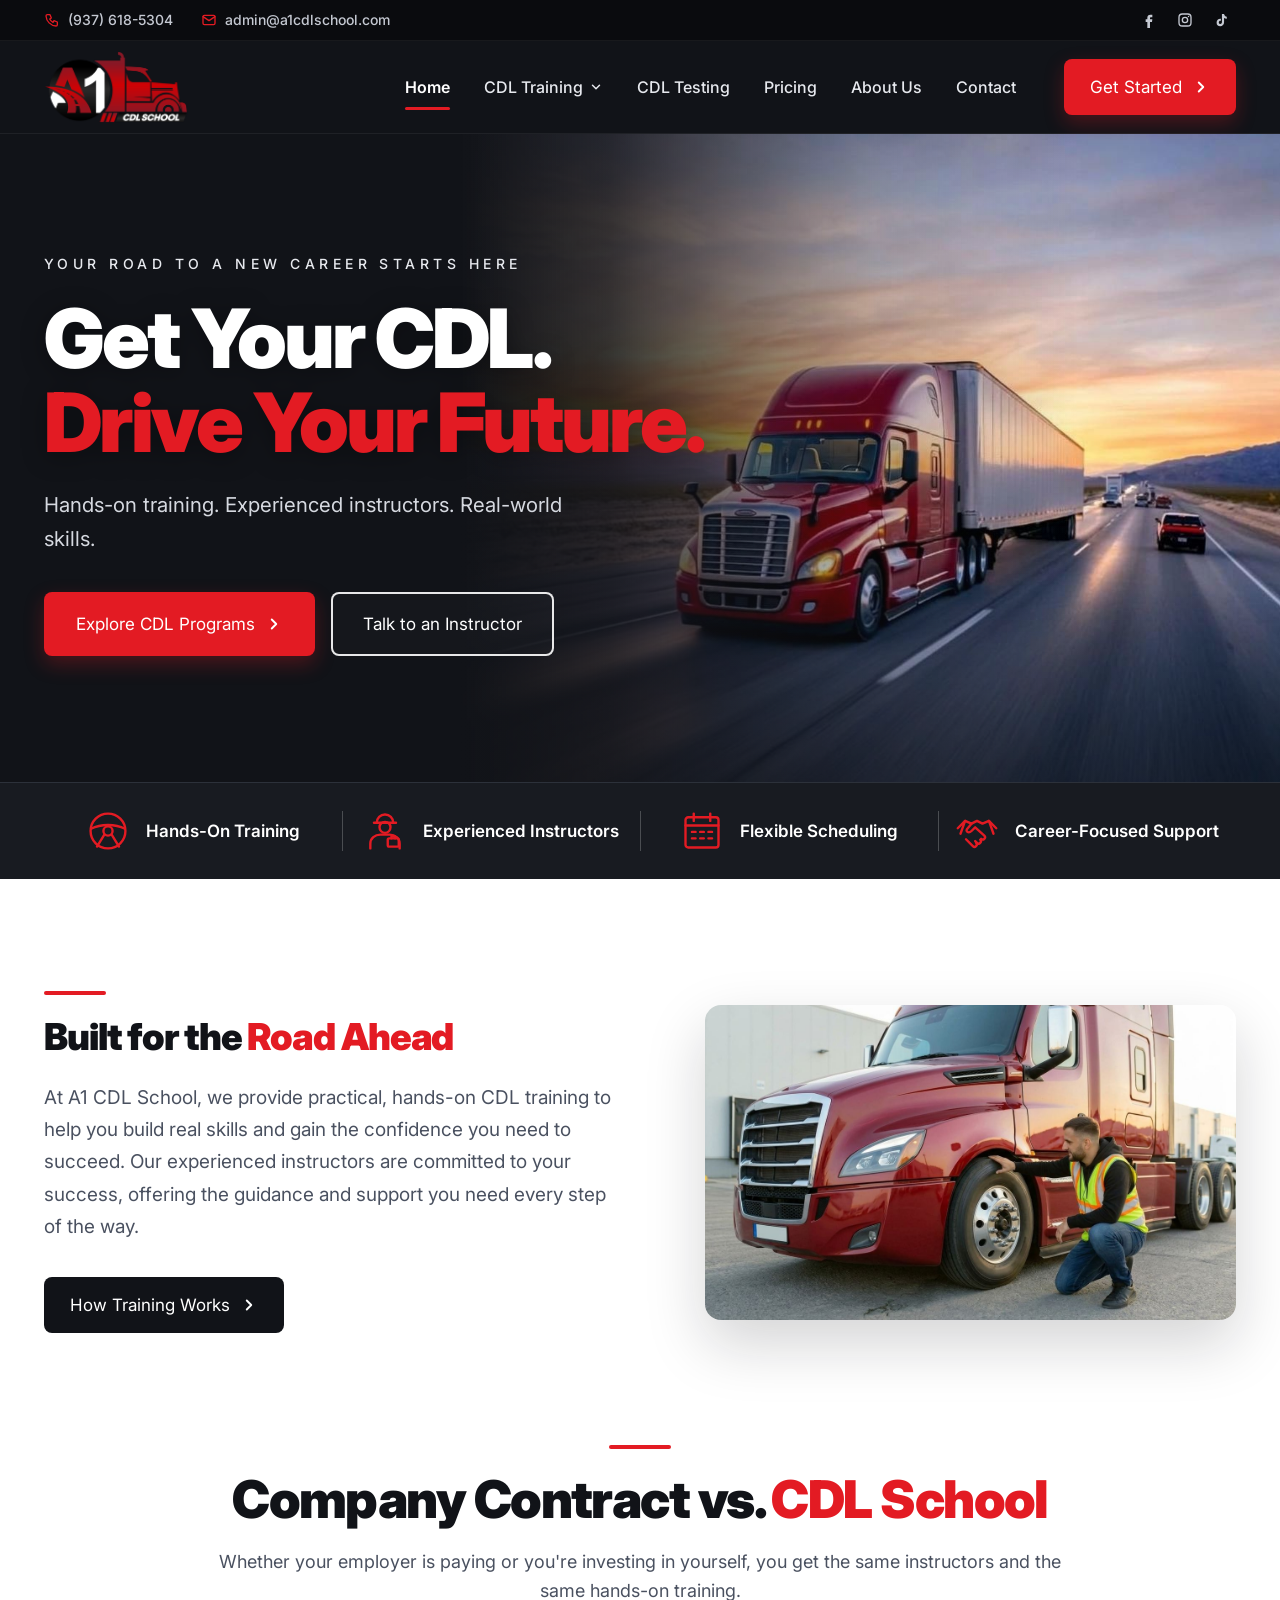
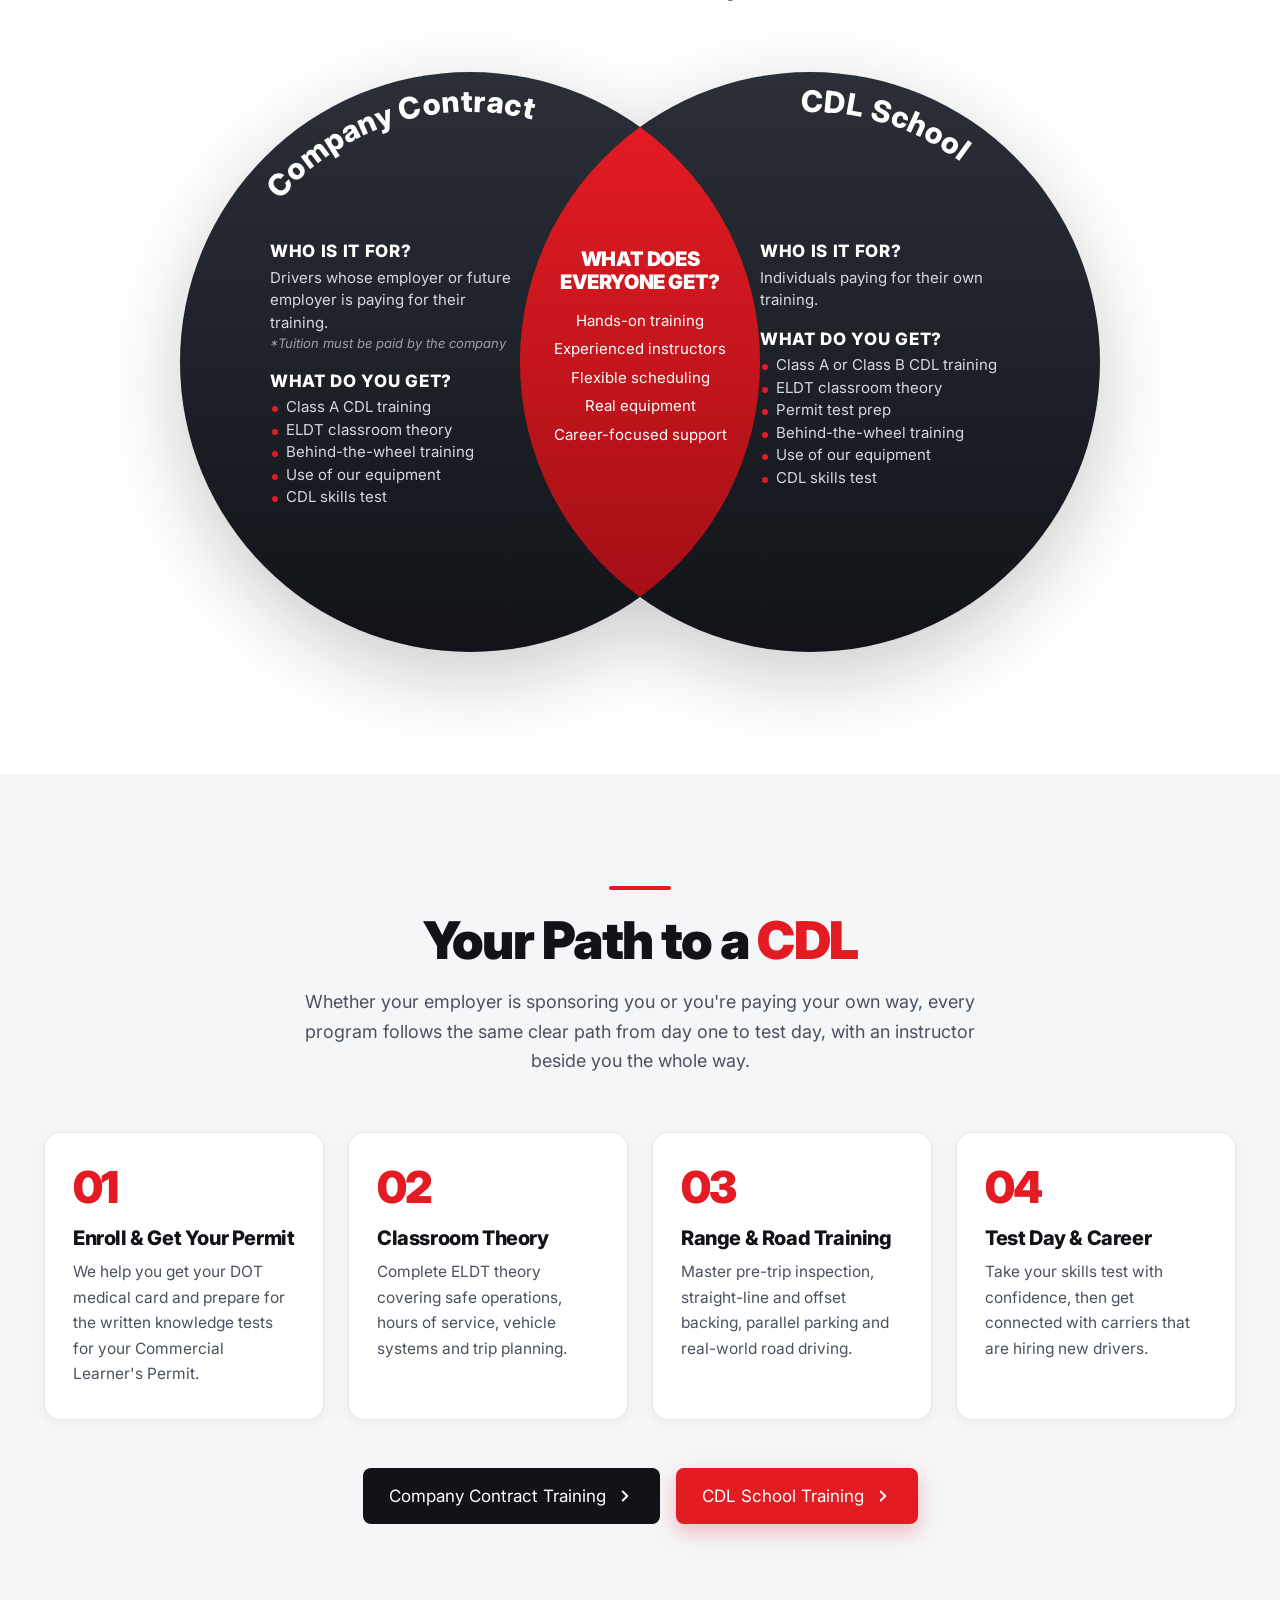
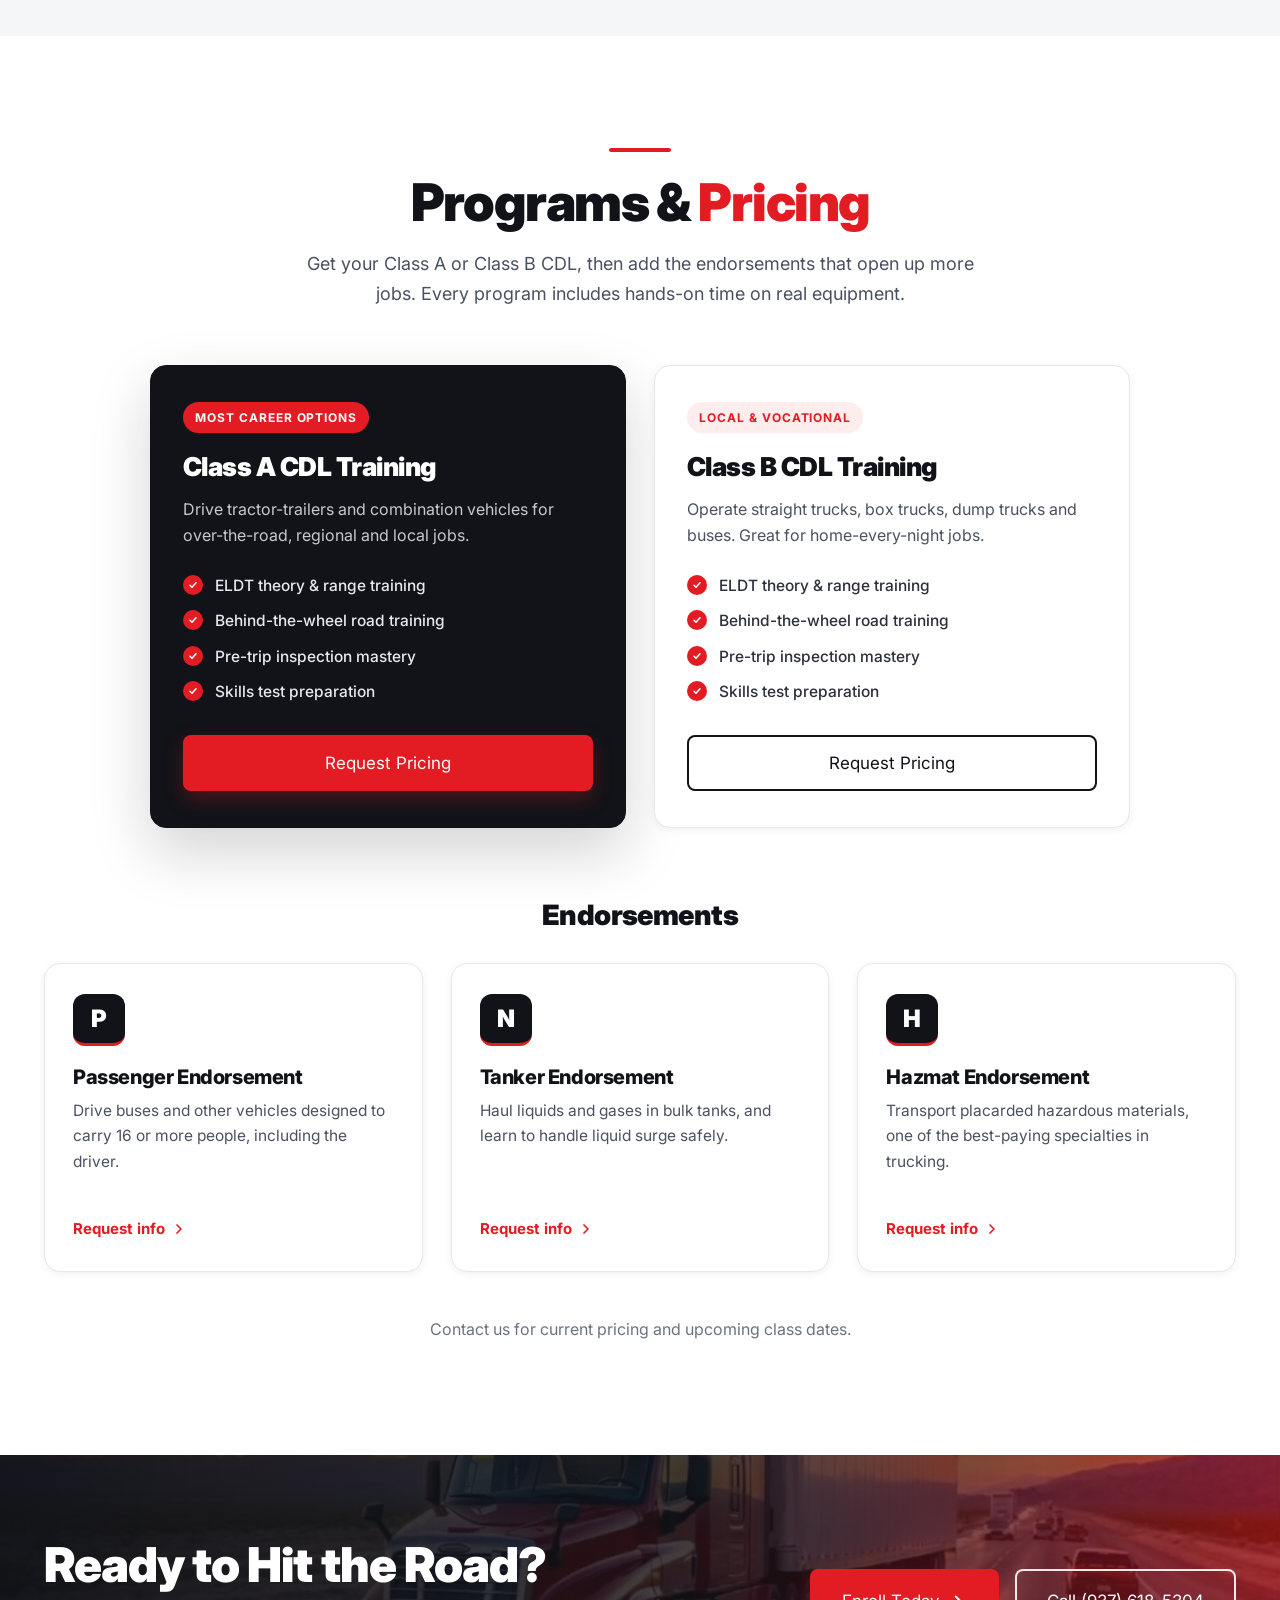
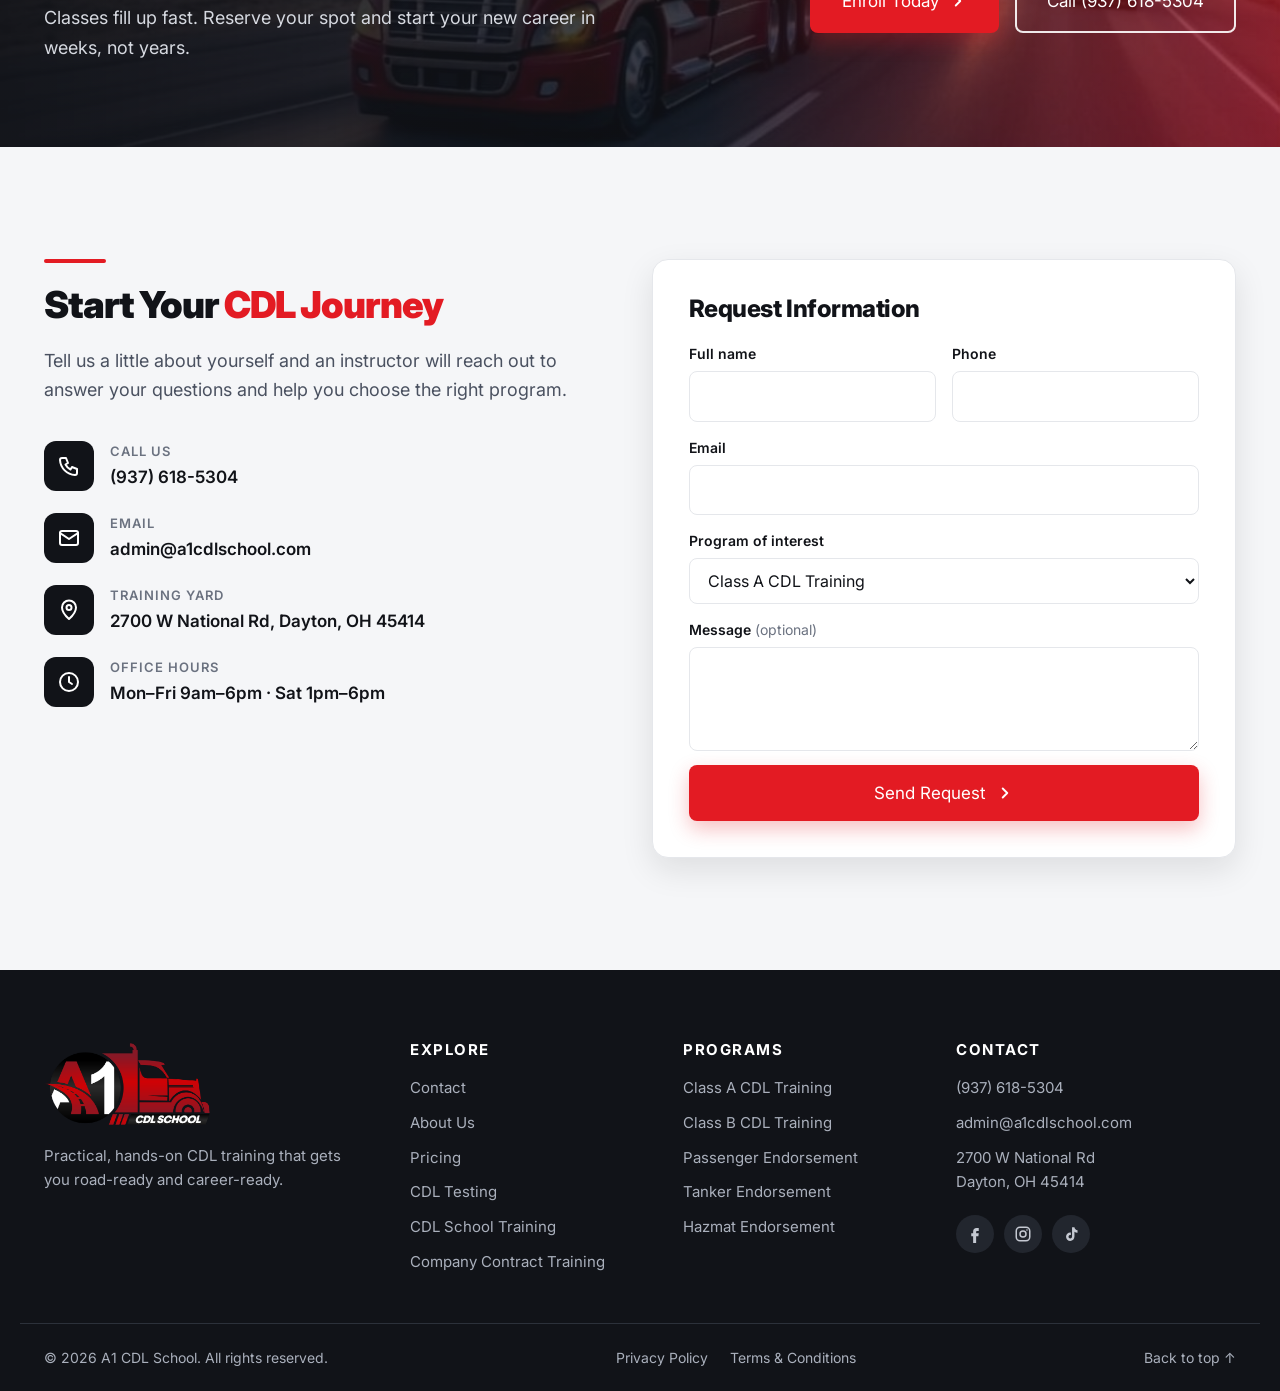
==== index.html @ e6fbc1ae "Add SEO basics and rename business to A1 CDL School Rename "A1 CDL Training" to "A1 CDL School" acro" ====
<!doctype html>
<html lang="en">

<head>
  <meta charset="utf-8" />
  <meta name="viewport" content="width=device-width, initial-scale=1" />
  <title>A1 CDL School | CDL Training in Dayton, Ohio</title>
  <meta name="description"
    content="Class A and Class B CDL training in Dayton, Ohio, with hands-on instruction, flexible scheduling and CDL testing. Students come from Cincinnati, Columbus, Toledo, Cleveland and across Ohio." />
  <meta name="theme-color" content="#111318" />
  <link rel="canonical" href="https://a1cdlschool.com/" />
  <meta property="og:type" content="website" />
  <meta property="og:site_name" content="A1 CDL School" />
  <meta property="og:locale" content="en_US" />
  <meta property="og:title" content="A1 CDL School | CDL Training in Dayton, Ohio" />
  <meta property="og:description" content="Class A and Class B CDL training in Dayton, Ohio, with hands-on instruction, flexible scheduling and CDL testing. Students come from Cincinnati, Columbus, Toledo, Cleveland and across Ohio." />
  <meta property="og:url" content="https://a1cdlschool.com/" />
  <meta property="og:image" content="https://a1cdlschool.com/assets/og-image.jpg" />
  <meta property="og:image:width" content="1200" />
  <meta property="og:image:height" content="630" />
  <meta property="og:image:alt" content="A1 CDL School: Class A and Class B CDL training in Dayton, Ohio" />
  <meta name="twitter:card" content="summary_large_image" />
  <meta name="twitter:title" content="A1 CDL School | CDL Training in Dayton, Ohio" />
  <meta name="twitter:description" content="Class A and Class B CDL training in Dayton, Ohio, with hands-on instruction, flexible scheduling and CDL testing. Students come from Cincinnati, Columbus, Toledo, Cleveland and across Ohio." />
  <meta name="twitter:image" content="https://a1cdlschool.com/assets/og-image.jpg" />
  <meta name="twitter:image:alt" content="A1 CDL School: Class A and Class B CDL training in Dayton, Ohio" />
  <link rel="icon" href="assets/favicon-32.png" type="image/png" sizes="32x32" />
  <link rel="apple-touch-icon" href="assets/apple-touch-icon.png" />
  <link rel="preconnect" href="https://fonts.googleapis.com" />
  <link rel="preconnect" href="https://fonts.gstatic.com" crossorigin />
  <link href="https://fonts.googleapis.com/css2?family=Inter:wght@400;500;600;700;800;900&display=swap"
    rel="stylesheet" />
  <link rel="stylesheet" href="css/styles.css" />
  <script type="application/ld+json">
    {
      "@context": "https://schema.org",
      "@graph": [
        {
          "@type": [
            "DrivingSchool",
            "LocalBusiness"
          ],
          "@id": "https://a1cdlschool.com/#business",
          "name": "A1 CDL School",
          "url": "https://a1cdlschool.com/",
          "logo": "https://a1cdlschool.com/assets/logo-white.png",
          "image": "https://a1cdlschool.com/assets/og-image.jpg",
          "description": "Class A and Class B CDL training and CDL skills testing in Dayton, Ohio.",
          "telephone": "+1-937-618-5304",
          "email": "admin@a1cdlschool.com",
          "address": {
            "@type": "PostalAddress",
            "streetAddress": "2700 W National Rd",
            "addressLocality": "Dayton",
            "addressRegion": "OH",
            "postalCode": "45414",
            "addressCountry": "US"
          },
          "openingHoursSpecification": [
            {
              "@type": "OpeningHoursSpecification",
              "dayOfWeek": [
                "Monday",
                "Tuesday",
                "Wednesday",
                "Thursday",
                "Friday"
              ],
              "opens": "09:00",
              "closes": "18:00"
            },
            {
              "@type": "OpeningHoursSpecification",
              "dayOfWeek": "Saturday",
              "opens": "13:00",
              "closes": "18:00"
            }
          ],
          "areaServed": [
            {
              "@type": "State",
              "name": "Ohio"
            },
            {
              "@type": "City",
              "name": "Dayton, OH"
            },
            {
              "@type": "City",
              "name": "Cincinnati, OH"
            },
            {
              "@type": "City",
              "name": "Columbus, OH"
            },
            {
              "@type": "City",
              "name": "Toledo, OH"
            },
            {
              "@type": "City",
              "name": "Cleveland, OH"
            },
            {
              "@type": "Country",
              "name": "United States"
            }
          ],
          "sameAs": [
            "https://www.facebook.com/profile.php?id=61554712478374",
            "https://www.instagram.com/a1cdltraining/",
            "https://www.tiktok.com/@a1cdltraining"
          ]
        }
      ]
    }
  </script>
</head>

<body>
  <a class="skip-link" href="#main">Skip to content</a>

  <!-- ============ Top bar ============ -->
  <div class="topbar" id="top">
    <div class="container topbar-inner">
      <div class="topbar-contact">
        <a href="tel:+19376185304">
          <svg viewBox="0 0 24 24" aria-hidden="true">
            <path d="M5 4h4l2 5-2.5 1.5a11 11 0 005 5L15 13l5 2v4a2 2 0 01-2 2A16 16 0 013 6a2 2 0 012-2" />
          </svg>
          (937) 618-5304
        </a>
        <a href="mailto:admin@a1cdlschool.com" class="topbar-email">
          <svg viewBox="0 0 24 24" aria-hidden="true">
            <rect x="3" y="5" width="18" height="14" rx="2" />
            <path d="M3 7l9 6 9-6" />
          </svg>
          admin@a1cdlschool.com
        </a>
      </div>
      <ul class="social" aria-label="Social media">
        <li><a href="https://www.facebook.com/profile.php?id=61554712478374" aria-label="Facebook" target="_blank"
            rel="noopener"><svg viewBox="0 0 24 24" aria-hidden="true">
              <path class="fill"
                d="M14 8h3V4h-3c-2.8 0-4.5 1.8-4.5 4.6V11H7v4h2.5v9h4v-9h3l.5-4h-3.5V9c0-.6.4-1 1-1z" />
            </svg></a></li>
        <li><a href="https://www.instagram.com/a1cdltraining/" aria-label="Instagram" target="_blank"
            rel="noopener"><svg viewBox="0 0 24 24" aria-hidden="true">
              <rect x="3" y="3" width="18" height="18" rx="5" />
              <circle cx="12" cy="12" r="4" />
              <circle class="fill" cx="17.3" cy="6.7" r="1.1" />
            </svg></a></li>
        <li><a href="https://www.tiktok.com/@a1cdltraining" aria-label="TikTok" target="_blank" rel="noopener"><svg
              viewBox="0 0 24 24" aria-hidden="true">
              <path class="fill"
                d="M16.6 3c.4 2.3 1.8 3.8 4.1 4v3.2c-1.5.1-2.9-.4-4.1-1.2v6.3c0 3.6-2.5 5.9-5.6 5.9a5.6 5.6 0 01-5.6-5.6c0-3.4 2.8-5.9 6.4-5.5v3.3c-1.6-.4-3.1.5-3.1 2.2 0 1.3 1 2.3 2.3 2.3 1.4 0 2.4-.9 2.4-2.9V3h3.2z" />
            </svg></a></li>
      </ul>
    </div>
  </div>

  <!-- ============ Header ============ -->
  <header class="site-header">
    <div class="container header-inner">
      <a href="#home" class="brand" aria-label="A1 CDL School home">
        <img src="assets/logo-white.png" alt="A1 CDL School" width="600" height="301" />
      </a>

      <nav class="main-nav" id="main-nav" aria-label="Primary">
        <ul>
          <li><a href="#home" class="active">Home</a></li>
          <li class="has-sub">
            <a href="#training">CDL Training <svg class="caret" viewBox="0 0 24 24" aria-hidden="true">
                <path d="M6 9l6 6 6-6" />
              </svg></a>
            <ul class="sub-nav">
              <li><a href="company-contract-training.html">Company Contract Training</a></li>
              <li><a href="cdl-school-training.html">CDL School Training</a></li>
            </ul>
          </li>
          <li><a href="cdl-testing.html">CDL Testing</a></li>
          <li><a href="pricing.html">Pricing</a></li>
          <li><a href="about.html">About Us</a></li>
          <li><a href="contact.html">Contact</a></li>
        </ul>
        <a href="#contact" class="btn btn-primary nav-cta">Get Started <svg class="chev" viewBox="0 0 24 24"
            aria-hidden="true">
            <path d="M9 6l6 6-6 6" />
          </svg></a>
      </nav>

      <a href="#contact" class="btn btn-primary header-cta">Get Started <svg class="chev" viewBox="0 0 24 24"
          aria-hidden="true">
          <path d="M9 6l6 6-6 6" />
        </svg></a>

      <button class="nav-toggle" aria-controls="main-nav" aria-expanded="false" aria-label="Open menu">
        <span></span><span></span><span></span>
      </button>
    </div>
  </header>

  <main id="main">
    <!-- ============ Hero ============ -->
    <section class="hero" id="home">
      <div class="hero-bg" aria-hidden="true"></div>
      <div class="container hero-content">
        <p class="eyebrow">Your road to a new career starts here</p>
        <h1>Get Your CDL.<br /><span class="text-red">Drive Your Future.</span></h1>
        <p class="hero-sub">Hands-on training. Experienced instructors. Real-world skills.</p>
        <div class="hero-actions">
          <a href="#programs" class="btn btn-primary btn-lg">Explore CDL Programs <svg class="chev" viewBox="0 0 24 24"
              aria-hidden="true">
              <path d="M9 6l6 6-6 6" />
            </svg></a>
          <a href="#contact" class="btn btn-outline btn-lg">Talk to an Instructor</a>
        </div>
      </div>
    </section>

    <!-- ============ Feature strip ============ -->
    <section class="features" aria-label="Why train with us">
      <div class="container features-grid">
        <div class="feature">
          <svg viewBox="0 0 48 48" aria-hidden="true">
            <circle cx="24" cy="24" r="19" />
            <circle cx="24" cy="24" r="5" />
            <path d="M5.5 21.5c6-3 12-4 18.5-4s12.5 1 18.5 4M20 28l-8 13M28 28l8 13" />
          </svg>
          <span>Hands-On Training</span>
        </div>
        <div class="feature">
          <svg viewBox="0 0 48 48" aria-hidden="true">
            <path d="M15 15c0-5 4-9 9-9s9 4 9 9" />
            <path d="M12 15h24" />
            <circle cx="24" cy="20" r="6" />
            <path d="M8 43v-5c0-6 5-10 11-10h10c6 0 11 4 11 10v5" />
            <rect x="27" y="32" width="12" height="9" rx="1.5" />
            <path d="M31 32v-2h4v2" />
          </svg>
          <span>Experienced Instructors</span>
        </div>
        <div class="feature">
          <svg viewBox="0 0 48 48" aria-hidden="true">
            <rect x="6" y="9" width="36" height="33" rx="3" />
            <path d="M6 18h36M15 5v8M33 5v8" />
            <path d="M13 25h4M22 25h4M31 25h4M13 32h4M22 32h4M31 32h4" />
          </svg>
          <span>Flexible Scheduling</span>
        </div>
        <div class="feature">
          <svg viewBox="0 0 48 48" aria-hidden="true">
            <path d="M3 21l8-8 7 3 6-3 6 3 7-3 8 8" />
            <path d="M11 13l-5 14M37 13l5 14" />
            <path
              d="M18 16l-5 6c-1 1.5 0 3.5 2 3.5 1 0 2-.5 3-1.5l4-4 10 9c1 1 1 2.5 0 3.5s-2.5 1-3.5 0M27.5 33.5c1 1 1 2.5 0 3.5s-2.5 1-3.5 0l-2-2M23 37c1 1 1 2.5 0 3.5s-2.5 1-3.5 0L12 33" />
          </svg>
          <span>Career-Focused Support</span>
        </div>
      </div>
    </section>

    <!-- ============ About ============ -->
    <section class="section about" id="about">
      <div class="container split">
        <div class="split-text reveal">
          <span class="rule" aria-hidden="true"></span>
          <h2>Built for the <span class="text-red">Road Ahead</span></h2>
          <p class="lead">At A1 CDL School, we provide practical, hands-on CDL training to help you build real skills
            and gain the confidence you need to succeed. Our experienced instructors are committed to your success,
            offering the guidance and support you need every step of the way.</p>
          <a href="#training" class="btn btn-dark">How Training Works <svg class="chev" viewBox="0 0 24 24"
              aria-hidden="true">
              <path d="M9 6l6 6-6 6" />
            </svg></a>
        </div>
        <div class="split-media reveal">
          <img src="assets/truck-inspection.jpg"
            alt="CDL student performing a pre-trip tire inspection with a clipboard" width="1000" height="545"
            loading="lazy" />
        </div>
      </div>
    </section>

    <!-- ============ Compare ============ -->
    <section class="section compare" id="compare">
      <div class="container">
        <div class="section-head reveal">
          <span class="rule" aria-hidden="true"></span>
          <h2>Company Contract vs. <span class="text-red">CDL School</span></h2>
          <p>Whether your employer is paying or you're investing in yourself, you get the same instructors and the
            same hands-on training.</p>
        </div>

        <div class="venn reveal">
          <svg class="venn-shapes" viewBox="0 0 1000 600" aria-hidden="true">
            <defs>
              <linearGradient id="venn-dark" x1="0" y1="0" x2="0" y2="1">
                <stop offset="0" stop-color="#2a2f38" />
                <stop offset="1" stop-color="#111318" />
              </linearGradient>
              <linearGradient id="venn-red" x1="0" y1="0" x2="0" y2="1">
                <stop offset="0" stop-color="#e31b23" />
                <stop offset="1" stop-color="#a50f16" />
              </linearGradient>
              <path id="venn-arc-left" d="M125 157 A250 250 0 0 1 416 65" />
              <path id="venn-arc-right" d="M584 65 A250 250 0 0 1 875 157" />
            </defs>
            <circle cx="330" cy="300" r="290" fill="url(#venn-dark)" />
            <circle cx="670" cy="300" r="290" fill="url(#venn-dark)" />
            <path d="M500 65 A290 290 0 0 1 500 535 A290 290 0 0 1 500 65z" fill="url(#venn-red)" />
            <text class="venn-arc-text">
              <textPath href="#venn-arc-left" startOffset="50%" text-anchor="middle">Company Contract</textPath>
            </text>
            <text class="venn-arc-text">
              <textPath href="#venn-arc-right" startOffset="50%" text-anchor="middle">CDL School</textPath>
            </text>
          </svg>
          <svg class="venn-shapes-v" viewBox="0 0 600 960" aria-hidden="true">
            <defs>
              <linearGradient id="venn-dark-v" x1="0" y1="0" x2="0" y2="1">
                <stop offset="0" stop-color="#2a2f38" />
                <stop offset="1" stop-color="#111318" />
              </linearGradient>
              <linearGradient id="venn-red-v" x1="0" y1="0" x2="1" y2="0">
                <stop offset="0" stop-color="#a50f16" />
                <stop offset=".5" stop-color="#e31b23" />
                <stop offset="1" stop-color="#a50f16" />
              </linearGradient>
              <path id="venn-arc-top" d="M95 157 A250 250 0 0 1 505 157" />
              <path id="venn-arc-bottom" d="M85 830 A262 262 0 0 0 515 830" />
            </defs>
            <circle cx="300" cy="300" r="290" fill="url(#venn-dark-v)" />
            <circle cx="300" cy="680" r="290" fill="url(#venn-dark-v)" />
            <path d="M81 490 A290 290 0 0 0 519 490 A290 290 0 0 0 81 490z" fill="url(#venn-red-v)" />
            <text class="venn-arc-text">
              <textPath href="#venn-arc-top" startOffset="50%" text-anchor="middle">Company Contract</textPath>
            </text>
            <text class="venn-arc-text">
              <textPath href="#venn-arc-bottom" startOffset="50%" text-anchor="middle">CDL School</textPath>
            </text>
          </svg>

          <div class="venn-part venn-left">
            <h3>Company Contract</h3>
            <h4>Who is it for?</h4>
            <p>Drivers whose employer or future employer is paying for their training.</p>
            <p class="venn-note">*Tuition must be paid by the company</p>
            <h4>What do you get?</h4>
            <ul>
              <li>Class A CDL training</li>
              <li>ELDT classroom theory</li>
              <li>Behind-the-wheel training</li>
              <li>Use of our equipment</li>
              <li>CDL skills test</li>
            </ul>
          </div>

          <div class="venn-part venn-center">
            <h3>What does everyone get?</h3>
            <ul>
              <li>Hands-on training</li>
              <li>Experienced instructors</li>
              <li>Flexible scheduling</li>
              <li>Real equipment</li>
              <li>Career-focused support</li>
            </ul>
          </div>

          <div class="venn-part venn-right">
            <h3>CDL School</h3>
            <h4>Who is it for?</h4>
            <p>Individuals paying for their own training.</p>
            <h4>What do you get?</h4>
            <ul>
              <li>Class A or Class B CDL training</li>
              <li>ELDT classroom theory</li>
              <li>Permit test prep</li>
              <li>Behind-the-wheel training</li>
              <li>Use of our equipment</li>
              <li>CDL skills test</li>
            </ul>
          </div>
        </div>
      </div>
    </section>

    <!-- ============ Training steps ============ -->
    <section class="section training" id="training">
      <div class="container">
        <div class="section-head reveal">
          <span class="rule" aria-hidden="true"></span>
          <h2>Your Path to a <span class="text-red">CDL</span></h2>
          <p>Whether your employer is sponsoring you or you're paying your own way, every program follows the same
            clear path from day one to test day, with an instructor beside you the whole way.</p>
        </div>
        <ol class="steps">
          <li class="step reveal">
            <span class="step-num">01</span>
            <h3>Enroll &amp; Get Your Permit</h3>
            <p>We help you get your DOT medical card and prepare for the written knowledge tests for your Commercial
              Learner's Permit.</p>
          </li>
          <li class="step reveal">
            <span class="step-num">02</span>
            <h3>Classroom Theory</h3>
            <p>Complete ELDT theory covering safe operations, hours of service, vehicle systems and trip planning.</p>
          </li>
          <li class="step reveal">
            <span class="step-num">03</span>
            <h3>Range &amp; Road Training</h3>
            <p>Master pre-trip inspection, straight-line and offset backing, parallel parking and real-world road
              driving.</p>
          </li>
          <li class="step reveal">
            <span class="step-num">04</span>
            <h3>Test Day &amp; Career</h3>
            <p>Take your skills test with confidence, then get connected with carriers that are hiring new drivers.</p>
          </li>
        </ol>
        <div class="section-actions reveal">
          <a href="company-contract-training.html" class="btn btn-dark">Company Contract Training <svg class="chev"
              viewBox="0 0 24 24" aria-hidden="true">
              <path d="M9 6l6 6-6 6" />
            </svg></a>
          <a href="cdl-school-training.html" class="btn btn-primary">CDL School Training <svg class="chev"
              viewBox="0 0 24 24" aria-hidden="true">
              <path d="M9 6l6 6-6 6" />
            </svg></a>
        </div>
      </div>
    </section>

    <!-- ============ Programs ============ -->
    <section class="section programs" id="programs">
      <div class="container">
        <div class="section-head reveal">
          <span class="rule" aria-hidden="true"></span>
          <h2>Programs &amp; <span class="text-red">Pricing</span></h2>
          <p>Get your Class A or Class B CDL, then add the endorsements that open up more jobs. Every program includes
            hands-on time on real equipment.</p>
        </div>
        <div class="cards cards-2">
          <article class="card card-featured reveal">
            <div class="card-tag">Most career options</div>
            <h3>Class A CDL Training</h3>
            <p class="card-desc">Drive tractor-trailers and combination vehicles for over-the-road, regional and local
              jobs.</p>
            <ul class="checklist small">
              <li>ELDT theory &amp; range training</li>
              <li>Behind-the-wheel road training</li>
              <li>Pre-trip inspection mastery</li>
              <li>Skills test preparation</li>
            </ul>
            <a href="#contact" class="btn btn-primary" data-program="Class A CDL Training">Request Pricing</a>
          </article>

          <article class="card reveal">
            <div class="card-tag">Local &amp; vocational</div>
            <h3>Class B CDL Training</h3>
            <p class="card-desc">Operate straight trucks, box trucks, dump trucks and buses. Great for home-every-night
              jobs.</p>
            <ul class="checklist small">
              <li>ELDT theory &amp; range training</li>
              <li>Behind-the-wheel road training</li>
              <li>Pre-trip inspection mastery</li>
              <li>Skills test preparation</li>
            </ul>
            <a href="#contact" class="btn btn-outline-dark" data-program="Class B CDL Training">Request Pricing</a>
          </article>
        </div>

        <h3 class="sub-head reveal" id="endorsements">Endorsements</h3>
        <div class="cards endorsements">
          <article class="card endorse reveal">
            <span class="endorse-code" aria-hidden="true">P</span>
            <h4>Passenger Endorsement</h4>
            <p>Drive buses and other vehicles designed to carry 16 or more people, including the driver.</p>
            <a href="#contact" class="text-link" data-program="Passenger Endorsement">Request info <svg class="chev"
                viewBox="0 0 24 24" aria-hidden="true">
                <path d="M9 6l6 6-6 6" />
              </svg></a>
          </article>
          <article class="card endorse reveal">
            <span class="endorse-code" aria-hidden="true">N</span>
            <h4>Tanker Endorsement</h4>
            <p>Haul liquids and gases in bulk tanks, and learn to handle liquid surge safely.</p>
            <a href="#contact" class="text-link" data-program="Tanker Endorsement">Request info <svg class="chev"
                viewBox="0 0 24 24" aria-hidden="true">
                <path d="M9 6l6 6-6 6" />
              </svg></a>
          </article>
          <article class="card endorse reveal">
            <span class="endorse-code" aria-hidden="true">H</span>
            <h4>Hazmat Endorsement</h4>
            <p>Transport placarded hazardous materials, one of the best-paying specialties in trucking.</p>
            <a href="#contact" class="text-link" data-program="Hazmat Endorsement">Request info <svg class="chev"
                viewBox="0 0 24 24" aria-hidden="true">
                <path d="M9 6l6 6-6 6" />
              </svg></a>
          </article>
        </div>
        <p class="programs-note reveal">Contact us for current pricing and upcoming class dates.</p>
      </div>
    </section>

    <!-- ============ CTA band ============ -->
    <section class="cta-band">
      <div class="cta-bg" aria-hidden="true"></div>
      <div class="container cta-inner reveal">
        <div>
          <h2>Ready to Hit the Road?</h2>
          <p>Classes fill up fast. Reserve your spot and start your new career in weeks, not years.</p>
        </div>
        <div class="cta-actions">
          <a href="#contact" class="btn btn-primary btn-lg">Enroll Today <svg class="chev" viewBox="0 0 24 24"
              aria-hidden="true">
              <path d="M9 6l6 6-6 6" />
            </svg></a>
          <a href="tel:+19376185304" class="btn btn-outline btn-lg">Call (937) 618-5304</a>
        </div>
      </div>
    </section>

    <!-- ============ Contact ============ -->
    <section class="section contact" id="contact">
      <div class="container contact-grid">
        <div class="contact-info reveal">
          <span class="rule" aria-hidden="true"></span>
          <h2>Start Your <span class="text-red">CDL Journey</span></h2>
          <p>Tell us a little about yourself and an instructor will reach out to answer your questions and help you
            choose the right program.</p>
          <ul class="contact-list">
            <li>
              <svg viewBox="0 0 24 24" aria-hidden="true">
                <path d="M5 4h4l2 5-2.5 1.5a11 11 0 005 5L15 13l5 2v4a2 2 0 01-2 2A16 16 0 013 6a2 2 0 012-2" />
              </svg>
              <div><small>Call us</small><a href="tel:+19376185304">(937) 618-5304</a></div>
            </li>
            <li>
              <svg viewBox="0 0 24 24" aria-hidden="true">
                <rect x="3" y="5" width="18" height="14" rx="2" />
                <path d="M3 7l9 6 9-6" />
              </svg>
              <div><small>Email</small><a href="mailto:admin@a1cdlschool.com">admin@a1cdlschool.com</a></div>
            </li>
            <li>
              <svg viewBox="0 0 24 24" aria-hidden="true">
                <path d="M12 21s-7-6.2-7-11.5A7 7 0 0112 2.5a7 7 0 017 7C19 14.8 12 21 12 21z" />
                <circle cx="12" cy="9.5" r="2.5" />
              </svg>
              <div><small>Training yard</small><a
                  href="https://www.google.com/maps/dir/?api=1&amp;destination=2700+W+National+Rd,+Dayton,+OH+45414"
                  target="_blank" rel="noopener">2700 W National Rd, Dayton, OH 45414</a></div>
            </li>
            <li>
              <svg viewBox="0 0 24 24" aria-hidden="true">
                <circle cx="12" cy="12" r="9" />
                <path d="M12 7v5l3 2" />
              </svg>
              <div><small>Office hours</small><span>Mon–Fri 9am–6pm · Sat 1pm–6pm</span></div>
            </li>
          </ul>
        </div>

        <form class="contact-form reveal" id="contact-form" novalidate>
          <h3>Request Information</h3>
          <div class="form-row">
            <div class="field">
              <label for="name">Full name</label>
              <input id="name" name="name" type="text" autocomplete="name" required />
              <span class="error" aria-live="polite"></span>
            </div>
            <div class="field">
              <label for="phone">Phone</label>
              <input id="phone" name="phone" type="tel" autocomplete="tel" required />
              <span class="error" aria-live="polite"></span>
            </div>
          </div>
          <div class="field">
            <label for="email">Email</label>
            <input id="email" name="email" type="email" autocomplete="email" required />
            <span class="error" aria-live="polite"></span>
          </div>
          <div class="field">
            <label for="program">Program of interest</label>
            <select id="program" name="program">
              <option>Class A CDL Training</option>
              <option>Class B CDL Training</option>
              <option>Passenger Endorsement</option>
              <option>Tanker Endorsement</option>
              <option>Hazmat Endorsement</option>
              <option>Not sure yet</option>
            </select>
          </div>
          <div class="field">
            <label for="message">Message <span class="optional">(optional)</span></label>
            <textarea id="message" name="message" rows="3"></textarea>
          </div>
          <button type="submit" class="btn btn-primary btn-lg btn-block">Send Request <svg class="chev"
              viewBox="0 0 24 24" aria-hidden="true">
              <path d="M9 6l6 6-6 6" />
            </svg></button>
          <p class="form-success" role="status" hidden>Thanks! Your request was received. An instructor will contact you
            shortly.</p>
        </form>
      </div>
    </section>

  </main>

  <!-- ============ Footer ============ -->
  <footer class="site-footer">
    <div class="container footer-grid">
      <div class="footer-brand">
        <img src="assets/logo-white.png" alt="A1 CDL School" width="600" height="301" loading="lazy" />
        <p>Practical, hands-on CDL training that gets you road-ready and career-ready.</p>
      </div>
      <div>
        <h4>Explore</h4>
        <ul>
          <li><a href="contact.html">Contact</a></li>
          <li><a href="about.html">About Us</a></li>
          <li><a href="pricing.html">Pricing</a></li>
          <li><a href="cdl-testing.html">CDL Testing</a></li>
          <li><a href="cdl-school-training.html">CDL School Training</a></li>
          <li><a href="company-contract-training.html">Company Contract Training</a></li>
        </ul>
      </div>
      <div>
        <h4>Programs</h4>
        <ul>
          <li><a href="#programs">Class A CDL Training</a></li>
          <li><a href="#programs">Class B CDL Training</a></li>
          <li><a href="#endorsements">Passenger Endorsement</a></li>
          <li><a href="#endorsements">Tanker Endorsement</a></li>
          <li><a href="#endorsements">Hazmat Endorsement</a></li>
        </ul>
      </div>
      <div>
        <h4>Contact</h4>
        <ul>
          <li><a href="tel:+19376185304">(937) 618-5304</a></li>
          <li><a href="mailto:admin@a1cdlschool.com">admin@a1cdlschool.com</a></li>
          <li>2700 W National Rd<br />Dayton, OH 45414</li>
        </ul>
        <ul class="social social-footer" aria-label="Social media">
          <li><a href="https://www.facebook.com/profile.php?id=61554712478374" aria-label="Facebook" target="_blank"
              rel="noopener"><svg viewBox="0 0 24 24" aria-hidden="true">
                <path class="fill"
                  d="M14 8h3V4h-3c-2.8 0-4.5 1.8-4.5 4.6V11H7v4h2.5v9h4v-9h3l.5-4h-3.5V9c0-.6.4-1 1-1z" />
              </svg></a></li>
          <li><a href="https://www.instagram.com/a1cdltraining/" aria-label="Instagram" target="_blank"
              rel="noopener"><svg viewBox="0 0 24 24" aria-hidden="true">
                <rect x="3" y="3" width="18" height="18" rx="5" />
                <circle cx="12" cy="12" r="4" />
                <circle class="fill" cx="17.3" cy="6.7" r="1.1" />
              </svg></a></li>
          <li><a href="https://www.tiktok.com/@a1cdltraining" aria-label="TikTok" target="_blank" rel="noopener"><svg
                viewBox="0 0 24 24" aria-hidden="true">
                <path class="fill"
                  d="M16.6 3c.4 2.3 1.8 3.8 4.1 4v3.2c-1.5.1-2.9-.4-4.1-1.2v6.3c0 3.6-2.5 5.9-5.6 5.9a5.6 5.6 0 01-5.6-5.6c0-3.4 2.8-5.9 6.4-5.5v3.3c-1.6-.4-3.1.5-3.1 2.2 0 1.3 1 2.3 2.3 2.3 1.4 0 2.4-.9 2.4-2.9V3h3.2z" />
              </svg></a></li>
        </ul>
      </div>
    </div>
    <div class="container footer-bottom">
      <p>&copy; <span id="year">2026</span> A1 CDL School. All rights reserved.</p>
      <ul class="footer-legal">
        <li><a href="privacy.html">Privacy Policy</a></li>
        <li><a href="terms.html">Terms &amp; Conditions</a></li>
      </ul>
      <a href="#top" class="to-top">Back to top ↑</a>
    </div>
  </footer>

  <script src="js/main.js"></script>
</body>

</html>
---- css/styles.css ----
/* =========================================================
   A1 CDL School — styles
   ========================================================= */

:root {
  --red: #e31b23;
  --red-600: #c8141c;
  --red-700: #a50f16;
  --ink: #111318;
  --ink-2: #181b21;
  --ink-3: #22262e;
  --line-dark: #2c313a;
  --text: #4a5160;
  --heading: #111318;
  --muted: #6b7280;
  --bg: #ffffff;
  --bg-soft: #f5f6f8;
  --line: #e5e7eb;
  --white: #ffffff;

  --radius: 10px;
  --radius-lg: 16px;
  --shadow-sm: 0 2px 8px rgba(17, 19, 24, .06);
  --shadow: 0 12px 32px rgba(17, 19, 24, .10);
  --shadow-lg: 0 24px 60px rgba(17, 19, 24, .18);
  --container: 1240px;
  --header-h: 92px;
  --ease: cubic-bezier(.2, .7, .2, 1);
}

*,
*::before,
*::after {
  box-sizing: border-box;
}

html {
  scroll-behavior: smooth;
  scroll-padding-top: calc(var(--header-h) - 8px);
}

body {
  margin: 0;
  font-family: "Inter", system-ui, -apple-system, "Segoe UI", Roboto, Arial, sans-serif;
  font-size: 17px;
  line-height: 1.65;
  color: var(--text);
  background: var(--bg);
  -webkit-font-smoothing: antialiased;
}

img {
  max-width: 100%;
  display: block;
  height: auto;
}

a {
  color: inherit;
  text-decoration: none;
}

h1,
h2,
h3,
h4 {
  color: var(--heading);
  margin: 0;
  line-height: 1.1;
  letter-spacing: -.02em;
}

p {
  margin: 0;
}

ul,
ol {
  margin: 0;
  padding: 0;
  list-style: none;
}

.container {
  width: 100%;
  max-width: var(--container);
  margin: 0 auto;
  padding: 0 24px;
}

.text-red {
  color: var(--red);
}

.skip-link {
  position: absolute;
  left: 16px;
  top: -60px;
  z-index: 200;
  background: var(--red);
  color: #fff;
  padding: 10px 16px;
  border-radius: 6px;
  font-weight: 600;
}

.skip-link:focus {
  top: 16px;
}

:focus-visible {
  outline: 3px solid var(--red);
  outline-offset: 3px;
  border-radius: 4px;
}

/* ---------- Buttons ---------- */
.btn {
  display: inline-flex;
  align-items: center;
  justify-content: center;
  gap: 10px;
  padding: 12px 24px;
  font: 600 16px/1.2 inherit;
  font-family: inherit;
  border-radius: 8px;
  border: 2px solid transparent;
  cursor: pointer;
  white-space: nowrap;
  transition: background-color .2s, color .2s, border-color .2s, transform .2s var(--ease), box-shadow .2s;
}

.btn:hover {
  transform: translateY(-2px);
}

.btn:active {
  transform: translateY(0);
}

.btn .chev {
  width: 18px;
  height: 18px;
  fill: none;
  stroke: currentColor;
  stroke-width: 2.5;
  stroke-linecap: round;
  stroke-linejoin: round;
  transition: transform .2s var(--ease);
}

.btn:hover .chev {
  transform: translateX(3px);
}

.btn-lg {
  padding: 16px 30px;
  font-size: 17px;
}

.btn-block {
  width: 100%;
}

.btn-primary {
  background: var(--red);
  color: #fff;
  box-shadow: 0 8px 20px rgba(227, 27, 35, .28);
}

.btn-primary:hover {
  background: var(--red-600);
  box-shadow: 0 12px 26px rgba(227, 27, 35, .36);
}

.btn-outline {
  border-color: rgba(255, 255, 255, .9);
  color: #fff;
  background: rgba(255, 255, 255, .02);
}

.btn-outline:hover {
  background: #fff;
  color: var(--ink);
}

.btn-dark {
  background: var(--ink);
  color: #fff;
}

.btn-dark:hover {
  background: var(--ink-3);
}

.btn-outline-dark {
  border-color: var(--ink);
  color: var(--ink);
}

.btn-outline-dark:hover {
  background: var(--ink);
  color: #fff;
}

/* ---------- Top bar ---------- */
.topbar {
  background: #0a0b0e;
  color: #c5c9d2;
  font-size: 14px;
  border-bottom: 1px solid rgba(255, 255, 255, .06);
}

.topbar-inner {
  display: flex;
  align-items: center;
  justify-content: space-between;
  gap: 16px;
  min-height: 40px;
}

.topbar-contact {
  display: flex;
  align-items: center;
  gap: 28px;
}

.topbar-contact a {
  display: inline-flex;
  align-items: center;
  gap: 8px;
  font-weight: 500;
  transition: color .2s;
}

.topbar-contact a:hover {
  color: #fff;
}

.topbar-contact svg {
  width: 16px;
  height: 16px;
  fill: none;
  stroke: var(--red);
  stroke-width: 2;
  stroke-linecap: round;
  stroke-linejoin: round;
}

/* Social icons (top bar + footer) */
.social {
  display: flex;
  align-items: center;
  gap: 6px;
}

.social a {
  display: grid;
  place-items: center;
  width: 30px;
  height: 30px;
  border-radius: 50%;
  color: #c5c9d2;
  transition: color .2s, background-color .2s;
}

.social a:hover {
  color: #fff;
  background: var(--red);
}

.social svg {
  width: 16px;
  height: 16px;
  fill: none;
  stroke: currentColor;
  stroke-width: 2;
}

.social svg .fill {
  fill: currentColor;
  stroke: none;
}

.site-footer .social-footer {
  display: flex;
  gap: 10px;
  margin-top: 20px;
}

.social-footer a {
  width: 38px;
  height: 38px;
  background: var(--ink-3);
}

.social-footer svg {
  width: 18px;
  height: 18px;
}

/* ---------- Header ---------- */
.site-header {
  position: sticky;
  top: 0;
  z-index: 100;
  background: rgba(17, 19, 24, 1);
  backdrop-filter: saturate(140%) blur(8px);
  border-bottom: 1px solid rgba(255, 255, 255, .06);
  transition: box-shadow .3s, height .3s;
}

.site-header.scrolled {
  box-shadow: 0 8px 30px rgba(0, 0, 0, .35);
}

.header-inner {
  display: flex;
  align-items: center;
  gap: 32px;
  height: var(--header-h);
}

.brand {
  display: flex;
  align-items: center;
  flex-shrink: 0;
}

.brand img {
  display: block;
  height: 72px;
  width: auto;
}

.main-nav {
  margin-left: auto;
}

.main-nav ul {
  display: flex;
  gap: 34px;
}

.main-nav a:not(.btn) {
  position: relative;
  display: inline-block;
  padding: 8px 0;
  color: #e7e9ee;
  font-size: 16px;
  font-weight: 500;
  transition: color .2s;
}

.main-nav a:not(.btn)::after {
  content: "";
  position: absolute;
  left: 0;
  right: 0;
  bottom: -2px;
  height: 3px;
  background: var(--red);
  border-radius: 2px;
  transform: scaleX(0);
  transition: transform .25s var(--ease);
}

.main-nav a:not(.btn):hover {
  color: #fff;
}

.main-nav a:not(.btn):hover::after,
.main-nav a.active::after {
  transform: scaleX(1);
}

.main-nav a.active {
  color: #fff;
  font-weight: 600;
}

/* CDL Training dropdown */
.has-sub {
  position: relative;
}

.main-nav .caret {
  width: 14px;
  height: 14px;
  margin-left: 2px;
  vertical-align: -1px;
  fill: none;
  stroke: currentColor;
  stroke-width: 2.5;
  stroke-linecap: round;
  stroke-linejoin: round;
  transition: transform .2s var(--ease);
}

.has-sub:hover .caret,
.has-sub:focus-within .caret {
  transform: rotate(180deg);
}

.main-nav .sub-nav {
  position: absolute;
  top: 100%;
  left: -16px;
  z-index: 10;
  display: grid;
  gap: 2px;
  min-width: 260px;
  margin-top: 14px;
  padding: 8px;
  background: var(--ink-2);
  border: 1px solid var(--line-dark);
  border-radius: var(--radius);
  box-shadow: 0 18px 40px rgba(0, 0, 0, .4);
  opacity: 0;
  visibility: hidden;
  transform: translateY(6px);
  transition: opacity .2s, transform .2s var(--ease), visibility .2s;
}

/* keeps the menu open while the pointer crosses the gap */
.main-nav .sub-nav::before {
  content: "";
  position: absolute;
  left: 0;
  right: 0;
  top: -16px;
  height: 16px;
}

.has-sub:hover .sub-nav,
.has-sub:focus-within .sub-nav {
  opacity: 1;
  visibility: visible;
  transform: none;
}

.main-nav .sub-nav a:not(.btn) {
  display: block;
  padding: 10px 14px;
  border-radius: 6px;
  font-size: 15px;
  white-space: nowrap;
}

.main-nav .sub-nav a:not(.btn)::after {
  display: none;
}

.main-nav .sub-nav a:not(.btn):hover,
.main-nav .sub-nav a[aria-current="page"] {
  background: var(--ink-3);
  color: #fff;
}

.nav-cta {
  display: none;
}

.header-cta {
  margin-left: 16px;
}

.nav-toggle {
  display: none;
  margin-left: auto;
  width: 46px;
  height: 46px;
  padding: 12px 10px;
  background: transparent;
  border: 1px solid rgba(255, 255, 255, .2);
  border-radius: 8px;
  cursor: pointer;
  flex-direction: column;
  justify-content: space-between;
}

.nav-toggle span {
  display: block;
  height: 2px;
  background: #fff;
  border-radius: 2px;
  transition: transform .3s var(--ease), opacity .2s;
}

.nav-toggle[aria-expanded="true"] span:nth-child(1) {
  transform: translateY(8px) rotate(45deg);
}

.nav-toggle[aria-expanded="true"] span:nth-child(2) {
  opacity: 0;
}

.nav-toggle[aria-expanded="true"] span:nth-child(3) {
  transform: translateY(-8px) rotate(-45deg);
}

/* ---------- Hero ---------- */
.hero {
  position: relative;
  overflow: hidden;
  background: var(--ink);
  min-height: clamp(520px, 72vh, 680px);
  display: flex;
  align-items: center;
  isolation: isolate;
}

.hero-bg {
  position: absolute;
  inset: 0 0 0 auto;
  width: 64%;
  z-index: -1;
  background: url("../assets/truckphoto.jpg") center 60% / cover no-repeat;
  animation: heroFade 1.2s ease-out both;
}

.hero-bg::after {
  content: "";
  position: absolute;
  inset: 0;
  background:
    linear-gradient(90deg, var(--ink) 0%, rgba(17, 19, 24, .85) 18%, rgba(17, 19, 24, .25) 50%, rgba(17, 19, 24, 0) 75%),
    linear-gradient(0deg, rgba(17, 19, 24, .55) 0%, rgba(17, 19, 24, 0) 30%);
}

@keyframes heroFade {
  from {
    opacity: 0;
  }

  to {
    opacity: 1;
  }
}

.hero-content {
  padding-top: 80px;
  padding-bottom: 88px;
}

.eyebrow {
  color: #e7e9ee;
  font-size: 14px;
  font-weight: 500;
  letter-spacing: .32em;
  text-transform: uppercase;
  margin-bottom: 22px;
}

.hero h1 {
  color: #fff;
  font-size: clamp(36px, 6.4vw, 84px);
  font-weight: 900;
  letter-spacing: -.035em;
  line-height: 1.02;
  text-shadow: 0 4px 24px rgba(0, 0, 0, .35);
}

.hero-sub {
  color: #d6d9e0;
  font-size: clamp(18px, 1.6vw, 21px);
  margin-top: 24px;
  max-width: 42ch;
}

.hero-actions {
  display: flex;
  flex-wrap: wrap;
  gap: 16px;
  margin-top: 36px;
}

.hero-content>* {
  animation: fadeUp .8s var(--ease) both;
}

.hero-content> :nth-child(2) {
  animation-delay: .1s;
}

.hero-content> :nth-child(3) {
  animation-delay: .2s;
}

.hero-content> :nth-child(4) {
  animation-delay: .3s;
}

@keyframes fadeUp {
  from {
    opacity: 0;
    transform: translateY(18px);
  }

  to {
    opacity: 1;
    transform: none;
  }
}

/* ---------- Feature strip ---------- */
.features {
  background: var(--ink-2);
  border-top: 1px solid var(--line-dark);
}

.features-grid {
  display: grid;
  grid-template-columns: repeat(4, 1fr);
}

.feature {
  display: flex;
  align-items: center;
  justify-content: center;
  gap: 16px;
  padding: 26px 16px;
  color: #fff;
  font-weight: 600;
  font-size: 17px;
  position: relative;
}

.feature+.feature::before {
  content: "";
  position: absolute;
  left: 0;
  top: 50%;
  height: 40px;
  width: 1px;
  background: rgba(255, 255, 255, .22);
  transform: translateY(-50%);
}

.feature svg {
  width: 44px;
  height: 44px;
  flex: none;
  fill: none;
  stroke: var(--red);
  stroke-width: 2.6;
  stroke-linecap: round;
  stroke-linejoin: round;
}

/* ---------- Sections ---------- */
.section {
  padding: clamp(72px, 9vw, 112px) 0;
}

.rule {
  display: block;
  width: 62px;
  height: 4px;
  background: var(--red);
  border-radius: 2px;
  margin-bottom: 22px;
}

.section h2 {
  font-size: clamp(34px, 4.2vw, 52px);
  font-weight: 900;
  letter-spacing: -.03em;
}

.section-head {
  max-width: 680px;
  margin: 0 auto 56px;
  text-align: center;
}

.section-head .rule {
  margin-left: auto;
  margin-right: auto;
}

.section-head p {
  margin-top: 18px;
  font-size: 18px;
}

.section-head.left {
  text-align: left;
  margin: 0;
}

.section-head.left .rule {
  margin-left: 0;
}

.section-head.left .btn {
  margin-top: 30px;
}

/* About */
.split {
  display: grid;
  grid-template-columns: 1fr 1.05fr;
  gap: clamp(40px, 6vw, 88px);
  align-items: center;
}

.about .split {
  grid-template-columns: 1.1fr 1fr;
}

.about h2,
.contact-info h2 {
  white-space: nowrap;
  font-size: clamp(26px, 2.9vw, 42px);
}

.about .lead {
  margin-bottom: 34px;
}

.lead {
  font-size: 19px;
  margin-top: 24px;
  line-height: 1.7;
}

.checklist {
  margin: 28px 0 34px;
  display: grid;
  gap: 14px;
}

.checklist li {
  position: relative;
  padding-left: 36px;
  color: #2b303a;
  font-weight: 500;
}

.checklist li::before {
  content: "";
  position: absolute;
  left: 0;
  top: 3px;
  width: 22px;
  height: 22px;
  border-radius: 50%;
  background: var(--red) url("data:image/svg+xml,%3Csvg xmlns='http://www.w3.org/2000/svg' viewBox='0 0 24 24' fill='none' stroke='white' stroke-width='3.2' stroke-linecap='round' stroke-linejoin='round'%3E%3Cpath d='M6 12.5l4 4 8-9'/%3E%3C/svg%3E") center / 14px no-repeat;
}

.checklist.small {
  gap: 10px;
  margin: 24px 0 30px;
}

.checklist.small li {
  font-size: 15.5px;
  padding-left: 32px;
}

.checklist.small li::before {
  width: 20px;
  height: 20px;
  top: 2px;
  background-size: 12px;
}

.split-media {
  position: relative;
}

.split-media img {
  width: 100%;
  aspect-ratio: 16 / 9.5;
  object-fit: cover;
  object-position: 40% center;
  border-radius: var(--radius-lg);
  box-shadow: var(--shadow-lg);
}


/* Training steps */
.training {
  background: var(--bg-soft);
}

.steps {
  display: grid;
  grid-template-columns: repeat(4, 1fr);
  gap: 24px;
  counter-reset: s;
}

.step {
  background: #fff;
  border-radius: var(--radius-lg);
  padding: 32px 28px;
  border: 1px solid var(--line);
  box-shadow: var(--shadow-sm);
  position: relative;
  overflow: hidden;
  transition: transform .3s var(--ease), box-shadow .3s;
}

.step::after {
  content: "";
  position: absolute;
  left: 0;
  top: 0;
  height: 4px;
  width: 100%;
  background: var(--red);
  transform: scaleX(0);
  transform-origin: left;
  transition: transform .35s var(--ease);
}

.step:hover {
  transform: translateY(-6px);
  box-shadow: var(--shadow);
}

.step:hover::after {
  transform: scaleX(1);
}

.step-num {
  display: block;
  font-size: 44px;
  font-weight: 900;
  color: var(--red);
  letter-spacing: -.04em;
  line-height: 1;
  margin-bottom: 18px;
}

.step h3 {
  font-size: 20px;
  font-weight: 800;
  margin-bottom: 10px;
}

.step p {
  font-size: 15.5px;
}

/* Programs */
.cards {
  display: grid;
  grid-template-columns: repeat(3, 1fr);
  gap: 28px;
  align-items: stretch;
}

.card {
  display: flex;
  flex-direction: column;
  background: #fff;
  border: 1px solid var(--line);
  border-radius: var(--radius-lg);
  padding: 36px 32px;
  box-shadow: var(--shadow-sm);
  transition: transform .3s var(--ease), box-shadow .3s;
}

.card:hover {
  transform: translateY(-6px);
  box-shadow: var(--shadow);
}

.card .btn {
  margin-top: auto;
}

.card-tag {
  align-self: flex-start;
  font-size: 12px;
  font-weight: 700;
  letter-spacing: .08em;
  text-transform: uppercase;
  color: var(--red);
  background: rgba(227, 27, 35, .08);
  padding: 6px 12px;
  border-radius: 99px;
  margin-bottom: 20px;
}

.card h3 {
  font-size: 26px;
  font-weight: 900;
}

.card h3 span {
  display: block;
  font-size: 18px;
  font-weight: 700;
  color: var(--red);
  margin-top: 4px;
  letter-spacing: -.01em;
}

.card-desc {
  margin-top: 14px;
  font-size: 16px;
}

.card-featured {
  background: var(--ink);
  border-color: var(--ink);
  box-shadow: var(--shadow-lg);
  transform: translateY(-12px);
}

.card-featured:hover {
  transform: translateY(-18px);
}

.card-featured h3 {
  color: #fff;
}

.card-featured .card-desc {
  color: #c5c9d2;
}

.card-featured .card-tag {
  background: var(--red);
  color: #fff;
}

.card-featured .checklist li {
  color: #e7e9ee;
}

.cards-2 {
  grid-template-columns: repeat(2, 1fr);
  max-width: 980px;
  margin: 0 auto;
}

.cards-2 .card-featured,
.js .cards-2 .card-featured.reveal.visible {
  transform: none;
}

.cards-2 .card-featured:hover,
.js .cards-2 .card-featured.reveal.visible:hover {
  transform: translateY(-6px);
}

.sub-head {
  text-align: center;
  font-size: 28px;
  font-weight: 900;
  margin: 72px 0 32px;
}

.endorse {
  padding: 30px 28px;
}

.endorse-code {
  display: grid;
  place-items: center;
  width: 52px;
  height: 52px;
  border-radius: 12px;
  background: var(--ink);
  color: #fff;
  font-size: 24px;
  font-weight: 900;
  border-bottom: 3px solid var(--red);
  margin-bottom: 20px;
}

.endorse h4 {
  font-size: 20px;
  font-weight: 800;
  margin-bottom: 10px;
}

.endorse p {
  font-size: 15.5px;
  margin-bottom: 22px;
}

.text-link {
  margin-top: auto;
  display: inline-flex;
  align-items: center;
  gap: 6px;
  color: var(--red);
  font-weight: 700;
  font-size: 15px;
}

.text-link .chev {
  width: 16px;
  height: 16px;
  fill: none;
  stroke: currentColor;
  stroke-width: 2.5;
  stroke-linecap: round;
  stroke-linejoin: round;
  transition: transform .2s var(--ease);
}

.text-link:hover .chev {
  transform: translateX(3px);
}

.programs-note {
  text-align: center;
  margin-top: 44px;
  color: var(--muted);
  font-size: 16px;
}

/* CTA band */
.cta-band {
  position: relative;
  overflow: hidden;
  padding: 84px 0;
  background: var(--ink);
  isolation: isolate;
}

.cta-bg {
  position: absolute;
  inset: 0;
  z-index: -1;
  background:
    linear-gradient(90deg, rgba(17, 19, 24, .95) 0%, rgba(17, 19, 24, .78) 55%, rgba(165, 15, 22, .7) 100%),
    url("../assets/truckphoto.jpg") center 70% / cover no-repeat;
}

.cta-inner {
  display: flex;
  align-items: center;
  justify-content: space-between;
  gap: 40px;
  flex-wrap: wrap;
}

.cta-band h2 {
  color: #fff;
  font-size: clamp(32px, 4vw, 48px);
  font-weight: 900;
}

.cta-band p {
  color: #d6d9e0;
  margin-top: 12px;
  font-size: 18px;
  max-width: 52ch;
}

.cta-actions {
  display: flex;
  gap: 16px;
  flex-wrap: wrap;
}

/* Contact */
.contact {
  background: var(--bg-soft);
}

.contact-grid {
  display: grid;
  grid-template-columns: 1fr 1.1fr;
  gap: clamp(40px, 6vw, 80px);
  align-items: start;
}

.contact-info>p {
  margin-top: 20px;
  font-size: 18px;
}

.contact-list {
  margin-top: 36px;
  display: grid;
  gap: 22px;
}

.contact-list li {
  display: flex;
  gap: 16px;
  align-items: center;
}

.contact-list svg {
  width: 50px;
  height: 50px;
  padding: 13px;
  flex: none;
  border-radius: 12px;
  background: var(--ink);
  stroke: #fff;
  fill: none;
  stroke-width: 2;
  stroke-linecap: round;
  stroke-linejoin: round;
}

.contact-list small {
  display: block;
  font-size: 13px;
  text-transform: uppercase;
  letter-spacing: .08em;
  color: var(--muted);
  font-weight: 600;
}

.contact-list a,
.contact-list span {
  color: var(--heading);
  font-weight: 600;
}

.contact-list a:hover {
  color: var(--red);
}

.contact-form {
  background: #fff;
  border-radius: var(--radius-lg);
  padding: clamp(24px, 3vw, 36px);
  box-shadow: var(--shadow);
  border: 1px solid var(--line);
}

.contact-form h3 {
  font-size: 24px;
  font-weight: 800;
  margin-bottom: 20px;
}

.form-row {
  display: grid;
  grid-template-columns: 1fr 1fr;
  gap: 16px;
}

.field {
  display: grid;
  gap: 6px;
  margin-bottom: 14px;
}

.error:empty {
  display: none;
}

.field label {
  font-size: 14px;
  font-weight: 600;
  color: var(--heading);
}

.optional {
  color: var(--muted);
  font-weight: 400;
}

.field input,
.field select,
.field textarea {
  width: 100%;
  font: inherit;
  font-size: 16px;
  color: var(--heading);
  padding: 11px 14px;
  border: 1.5px solid var(--line);
  border-radius: 8px;
  background: #fff;
  transition: border-color .2s, box-shadow .2s;
}

.field textarea {
  resize: vertical;
  min-height: 84px;
}

.field input:focus,
.field select:focus,
.field textarea:focus {
  outline: none;
  border-color: var(--red);
  box-shadow: 0 0 0 4px rgba(227, 27, 35, .12);
}

.field.invalid input {
  border-color: var(--red);
}

.error {
  color: var(--red-600);
  font-size: 13px;
  min-height: 0;
}

.form-success {
  margin-top: 18px;
  padding: 14px 16px;
  border-radius: 8px;
  background: #ecfdf3;
  color: #146c43;
  border: 1px solid #b7ebcd;
  font-weight: 600;
  font-size: 15px;
}

/* ---------- Footer ---------- */
.site-footer {
  background: var(--ink);
  color: #aab0bc;
  padding-top: 72px;
}

.footer-grid {
  display: grid;
  grid-template-columns: 1.4fr 1fr 1fr 1.2fr;
  gap: 40px;
  padding-bottom: 48px;
}

.footer-brand img {
  height: 84px;
  width: auto;
  margin-bottom: 18px;
}

.footer-brand p {
  max-width: 34ch;
  font-size: 15px;
}

.site-footer h4 {
  color: #fff;
  font-size: 15px;
  text-transform: uppercase;
  letter-spacing: .1em;
  margin-bottom: 18px;
}

.site-footer ul {
  display: grid;
  gap: 10px;
  font-size: 15px;
}

.site-footer a {
  transition: color .2s;
}

.site-footer a:hover {
  color: #fff;
}

.footer-bottom {
  display: flex;
  justify-content: space-between;
  gap: 16px;
  flex-wrap: wrap;
  border-top: 1px solid var(--line-dark);
  padding-top: 22px;
  padding-bottom: 22px;
  font-size: 14px;
}

.site-footer .footer-legal {
  display: flex;
  flex-wrap: wrap;
  gap: 8px 22px;
  font-size: 14px;
}

.to-top:hover {
  color: var(--red) !important;
}

/* ---------- Legal pages ---------- */
.page-hero {
  background: var(--ink);
  padding: clamp(56px, 7vw, 88px) 0;
}

.page-hero h1 {
  color: #fff;
  font-size: clamp(34px, 4.6vw, 56px);
  font-weight: 900;
  letter-spacing: -.03em;
}

.page-hero p {
  color: #aab0bc;
  margin-top: 16px;
  font-size: 16px;
}

.legal {
  padding: clamp(56px, 7vw, 88px) 0;
}

.legal-body {
  max-width: 780px;
}

.legal-body h2 {
  font-size: 24px;
  font-weight: 800;
  margin: 44px 0 14px;
}

.legal-body h2:first-child {
  margin-top: 0;
}

.legal-body p + p {
  margin-top: 14px;
}

.legal-body ul {
  list-style: disc;
  padding-left: 22px;
  margin: 14px 0;
  display: grid;
  gap: 8px;
}

.legal-body a {
  color: var(--red);
  font-weight: 600;
}

.legal-body a:hover {
  text-decoration: underline;
}

.legal-contact {
  margin-top: 14px;
  padding: 22px 24px;
  background: var(--bg-soft);
  border-radius: var(--radius);
  font-style: normal;
}

/* ---------- Program pages ---------- */
.bg-soft {
  background: var(--bg-soft);
}

.page-hero p {
  max-width: 60ch;
}

.page-hero .btn {
  margin-top: 30px;
}

.card-price {
  margin-top: 18px;
  color: var(--heading);
  font-size: 40px;
  font-weight: 900;
  letter-spacing: -.03em;
  line-height: 1.1;
}

.card-price small {
  display: block;
  color: var(--muted);
  font-size: 13px;
  font-weight: 600;
  letter-spacing: .06em;
  text-transform: uppercase;
}

.card-featured .card-price {
  color: #fff;
}

.card-featured .card-price small {
  color: #aab0bc;
}

.cost-list {
  margin: 24px 0 8px;
}

.cost-list div {
  display: flex;
  justify-content: space-between;
  gap: 20px;
  padding: 14px 0;
  border-bottom: 1px solid var(--line);
  font-size: 16px;
}

.cost-list dd {
  margin: 0;
  color: var(--heading);
  font-weight: 700;
}

.cost-list .cost-total {
  border-bottom: 0;
  color: var(--heading);
  font-size: 18px;
  font-weight: 800;
}

.cost-list .cost-total dd {
  color: var(--red);
  font-weight: 900;
}

.section-intro .section-head {
  margin-bottom: 0;
}

.card .cost-list {
  margin: 0 0 30px;
}

.card-featured .cost-list div {
  border-color: var(--line-dark);
  color: #c5c9d2;
}

.card-featured .cost-list dd {
  color: #fff;
}

.policy-list dd {
  text-align: right;
}

.card .text-link {
  margin-top: auto;
  padding-top: 20px;
}

.table-wrap {
  max-width: 980px;
  margin: 0 auto;
  overflow-x: auto;
  background: #fff;
  border: 1px solid var(--line);
  border-radius: var(--radius-lg);
  box-shadow: var(--shadow-sm);
}

.price-table {
  width: 100%;
  min-width: 600px;
  border-collapse: collapse;
  font-size: 16px;
}

.price-table th,
.price-table td {
  padding: 18px 24px;
  text-align: left;
  border-bottom: 1px solid var(--line);
}

.price-table thead th {
  background: var(--ink);
  color: #fff;
  font-size: 13px;
  font-weight: 700;
  letter-spacing: .06em;
  text-transform: uppercase;
}

.price-table tbody th {
  color: var(--heading);
  font-weight: 800;
}

.price-table td:nth-child(n+3) {
  color: var(--heading);
  font-weight: 700;
}

.price-table tbody tr:last-child > * {
  border-bottom: 0;
}

.programs-note a:not(.btn) {
  color: var(--red);
  font-weight: 600;
}

.section-actions {
  display: flex;
  flex-wrap: wrap;
  justify-content: center;
  gap: 16px;
  margin-top: 48px;
}

.steps-5 {
  grid-template-columns: repeat(5, 1fr);
}

.faq {
  max-width: 820px;
  margin: 0 auto;
  border-top: 1px solid var(--line);
}

.faq details {
  border-bottom: 1px solid var(--line);
}

.faq summary {
  display: flex;
  justify-content: space-between;
  align-items: center;
  gap: 20px;
  padding: 22px 0;
  color: var(--heading);
  font-size: 18px;
  font-weight: 700;
  cursor: pointer;
  list-style: none;
}

.faq summary::-webkit-details-marker {
  display: none;
}

.faq summary::after {
  content: "+";
  flex: none;
  display: grid;
  place-items: center;
  width: 32px;
  height: 32px;
  border-radius: 50%;
  background: #fff;
  border: 1px solid var(--line);
  color: var(--red);
  font-size: 22px;
  font-weight: 500;
  line-height: 1;
  transition: transform .2s var(--ease);
}

.faq details[open] summary::after {
  transform: rotate(45deg);
}

.faq summary:hover {
  color: var(--red);
}

.faq details p {
  padding: 0 52px 22px 0;
  font-size: 16px;
}

.area-list {
  display: flex;
  flex-wrap: wrap;
  justify-content: center;
  gap: 12px;
}

.area-list li {
  padding: 10px 22px;
  border: 1px solid var(--line);
  border-radius: 99px;
  background: var(--bg-soft);
  color: var(--heading);
  font-size: 16px;
  font-weight: 700;
}

.not-found {
  min-height: 50vh;
}

.not-found-actions {
  display: flex;
  flex-wrap: wrap;
  gap: 16px;
}

.not-found-actions .btn {
  margin-top: 30px;
}

.contact-map iframe {
  display: block;
  width: 100%;
  height: clamp(320px, 40vw, 460px);
  border: 0;
}

/* ---------- Compare (Venn) ---------- */
.compare {
  padding-top: 0;
}

.compare .section-head {
  max-width: 860px;
}

.venn {
  position: relative;
  max-width: 1000px;
  aspect-ratio: 1000 / 600;
  margin: 0 auto;
  color: #d6d9e0;
  font-size: 15px;
  line-height: 1.5;
}

.venn-shapes {
  position: absolute;
  inset: 0;
  width: 100%;
  height: 100%;
  overflow: visible;
  filter: drop-shadow(0 24px 40px rgba(17, 19, 24, .22));
}

.venn-shapes-v {
  display: none;
}

.venn-arc-text {
  fill: #fff;
  font-size: 30px;
  font-weight: 800;
  letter-spacing: .02em;
}

.venn-part {
  position: absolute;
}

.venn-part h3 {
  position: absolute;
  width: 1px;
  height: 1px;
  overflow: hidden;
  clip: rect(0 0 0 0);
  white-space: nowrap;
}

.venn-part h4 {
  color: #fff;
  font-size: 17px;
  font-weight: 800;
  text-transform: uppercase;
  letter-spacing: .04em;
  margin: 18px 0 6px;
}

.venn-part h4:first-of-type {
  margin-top: 0;
}

.venn-part li {
  position: relative;
  padding-left: 16px;
}

.venn-part li::before {
  content: "";
  position: absolute;
  left: 2px;
  top: .65em;
  width: 6px;
  height: 6px;
  border-radius: 50%;
  background: var(--red);
}

.venn-note {
  font-size: 13px;
  font-style: italic;
  color: #9aa1ad;
}

.venn-left {
  left: 13%;
  top: 30%;
  width: 25%;
}

.venn-right {
  left: 62%;
  top: 30%;
  width: 26%;
}

.venn-center {
  left: 40.5%;
  top: 31%;
  width: 19%;
  text-align: center;
  color: #fff;
}

.venn-center h3 {
  position: static;
  width: auto;
  height: auto;
  overflow: visible;
  clip: auto;
  white-space: normal;
  color: #fff;
  font-size: 20px;
  font-weight: 900;
  text-transform: uppercase;
  line-height: 1.15;
  margin-bottom: 16px;
}

.venn-center ul {
  display: grid;
  gap: 6px;
}

.venn-center li {
  padding-left: 0;
}

.venn-center li::before {
  display: none;
}

/* ---------- Reveal on scroll ---------- */
.js .reveal {
  opacity: 0;
  transform: translateY(28px);
  transition: opacity .7s var(--ease), transform .7s var(--ease);
}

.js .reveal.visible {
  opacity: 1;
  transform: none;
}

.js .card-featured.reveal.visible {
  transform: translateY(-12px);
}

.js .card-featured.reveal.visible:hover {
  transform: translateY(-18px);
}

/* ---------- Responsive ---------- */
@media (max-width: 1180px) {
  .header-inner {
    gap: 20px;
  }

  .main-nav ul {
    gap: 18px;
  }

  .main-nav a:not(.btn) {
    font-size: 15px;
    white-space: nowrap;
  }

  .header-cta {
    margin-left: 4px;
    padding-left: 20px;
    padding-right: 20px;
  }
}

@media (max-width: 1024px) {
  /* vertical Venn: fixed circles, text scales with the diagram's width */
  .venn {
    container-type: inline-size;
    aspect-ratio: 600 / 960;
    max-width: 520px;
    text-align: center;
  }

  .venn-shapes {
    display: none;
  }

  .venn-shapes-v {
    display: block;
    position: absolute;
    inset: 0;
    width: 100%;
    height: 100%;
    overflow: visible;
    filter: drop-shadow(0 20px 32px rgba(17, 19, 24, .22));
  }

  .venn-shapes-v .venn-arc-text {
    font-size: 36px;
  }

  .venn-part {
    font-size: 3.1cqw;
    line-height: 1.4;
  }

  .venn-part h4 {
    font-size: 3.3cqw;
    margin: 2.2cqw 0 .6cqw;
  }

  .venn-note {
    font-size: 2.7cqw;
  }

  .venn-part ul {
    display: flex;
    flex-wrap: wrap;
    justify-content: center;
    gap: 0 2.6cqw;
  }

  .venn-part li {
    padding-left: 0;
  }

  .venn-part li::before {
    position: static;
    display: inline-block;
    vertical-align: middle;
    width: 1cqw;
    height: 1cqw;
    margin: -.4cqw 1.2cqw 0 0;
  }

  .venn-left {
    left: 14%;
    top: 17.5%;
    width: 72%;
  }

  .venn-center {
    left: 16%;
    top: 40.6%;
    width: 68%;
    height: 20.8%;
    display: flex;
    flex-direction: column;
    justify-content: center;
  }

  .venn-center h3 {
    font-size: 3.3cqw;
    margin-bottom: 1.4cqw;
  }

  .venn-center ul {
    gap: 0 2.4cqw;
  }

  .venn-center li {
    font-size: 3cqw;
  }

  .venn-center li::before {
    display: inline-block;
    background: #fff;
  }

  .venn-right {
    left: 14%;
    top: 62.3%;
    width: 72%;
  }

  :root {
    --header-h: 76px;
  }

  .brand img {
    height: 56px;
  }

  .header-cta {
    display: none;
  }

  .nav-toggle {
    display: flex;
  }

  .main-nav {
    position: absolute;
    top: 100%;
    left: 0;
    right: 0;
    margin: 0;
    background: var(--ink);
    border-top: 1px solid var(--line-dark);
    padding: 12px 24px 28px;
    max-height: calc(100vh - var(--header-h));
    overflow-y: auto;
    transform: translateY(-12px);
    opacity: 0;
    visibility: hidden;
    transition: transform .3s var(--ease), opacity .25s, visibility .3s;
    box-shadow: 0 24px 40px rgba(0, 0, 0, .4);
  }

  .main-nav.open {
    transform: none;
    opacity: 1;
    visibility: visible;
  }

  .main-nav ul {
    flex-direction: column;
    gap: 0;
  }

  .main-nav li {
    border-bottom: 1px solid var(--line-dark);
  }

  .main-nav a:not(.btn) {
    display: block;
    padding: 16px 0;
    font-size: 17px;
  }

  .main-nav a:not(.btn)::after {
    bottom: 10px;
    right: auto;
    width: 28px;
  }

  .main-nav .caret {
    display: none;
  }

  .main-nav .sub-nav {
    position: static;
    min-width: 0;
    margin: -6px 0 10px;
    padding: 0 0 0 16px;
    background: none;
    border: 0;
    border-left: 2px solid var(--line-dark);
    border-radius: 0;
    box-shadow: none;
    opacity: 1;
    visibility: visible;
    transform: none;
  }

  .main-nav .sub-nav::before {
    display: none;
  }

  .main-nav .sub-nav li {
    border-bottom: 0;
  }

  .main-nav .sub-nav a:not(.btn) {
    padding: 9px 0;
    font-size: 16px;
    color: #aab0bc;
  }

  .main-nav .sub-nav a:not(.btn):hover,
  .main-nav .sub-nav a[aria-current="page"] {
    background: none;
    color: #fff;
  }

  .nav-cta {
    display: flex;
    width: 100%;
    margin-top: 22px;
  }

  .hero-bg {
    width: 100%;
  }

  .hero-bg::after {
    background: linear-gradient(90deg, rgba(17, 19, 24, .92) 0%, rgba(17, 19, 24, .7) 55%, rgba(17, 19, 24, .35) 100%);
  }

  .features-grid {
    grid-template-columns: repeat(2, 1fr);
  }

  .feature {
    justify-content: flex-start;
    padding: 22px 12px;
  }

  .feature+.feature::before {
    display: none;
  }

  .split,
  .contact-grid,
  .about .split {
    grid-template-columns: 1fr;
  }

  .about h2,
  .contact-info h2 {
    font-size: clamp(24px, 6.4vw, 44px);
  }

  .split-media {
    order: -1;
  }

  /* About: heading and text, then the photo, then the button */
  .about .split {
    display: flex;
    flex-direction: column;
    align-items: flex-start;
    gap: 0;
  }

  .about .split-text {
    display: contents;
  }

  .about .split-media {
    order: 1;
    width: 100%;
    margin-bottom: 34px;
  }

  .about .split-text .btn {
    order: 2;
  }

  .steps {
    grid-template-columns: repeat(2, 1fr);
  }

  .cards {
    grid-template-columns: 1fr;
    max-width: 560px;
    margin: 0 auto;
  }

  .card-featured,
  .js .card-featured.reveal.visible {
    transform: none;
  }

  .card-featured:hover,
  .js .card-featured.reveal.visible:hover {
    transform: translateY(-6px);
  }

  .footer-grid {
    grid-template-columns: 1fr 1fr;
  }
}

@media (max-width: 640px) {

  .topbar-email {
    display: none !important;
  }

  body {
    font-size: 16px;
  }

  .container {
    padding: 0 16px;
  }

  .eyebrow {
    font-size: 12px;
    letter-spacing: .22em;
  }

  .hero-content {
    padding-top: 64px;
    padding-bottom: 72px;
  }

  .hero-actions .btn {
    width: 100%;
  }

  .hero h1 {
    font-size: clamp(34px, 10.5vw, 44px);
  }

  .btn {
    white-space: normal;
    text-align: center;
  }

  .hero-bg {
    background-position: 62% center;
  }

  .features-grid {
    grid-template-columns: 1fr 1fr;
  }

  .feature {
    flex-direction: column;
    text-align: center;
    justify-content: center;
    gap: 10px;
    font-size: 15px;
  }

  .feature svg {
    width: 38px;
    height: 38px;
  }

  .steps {
    grid-template-columns: 1fr;
  }

  .form-row {
    grid-template-columns: 1fr;
    gap: 0;
  }

  .cta-actions,
  .cta-actions .btn {
    width: 100%;
  }

  .footer-grid {
    grid-template-columns: 1fr;
    gap: 32px;
  }
}

@media (prefers-reduced-motion: reduce) {
  html {
    scroll-behavior: auto;
  }

  *,
  *::before,
  *::after {
    animation: none !important;
    transition: none !important;
  }

  .js .reveal {
    opacity: 1;
    transform: none;
  }
}
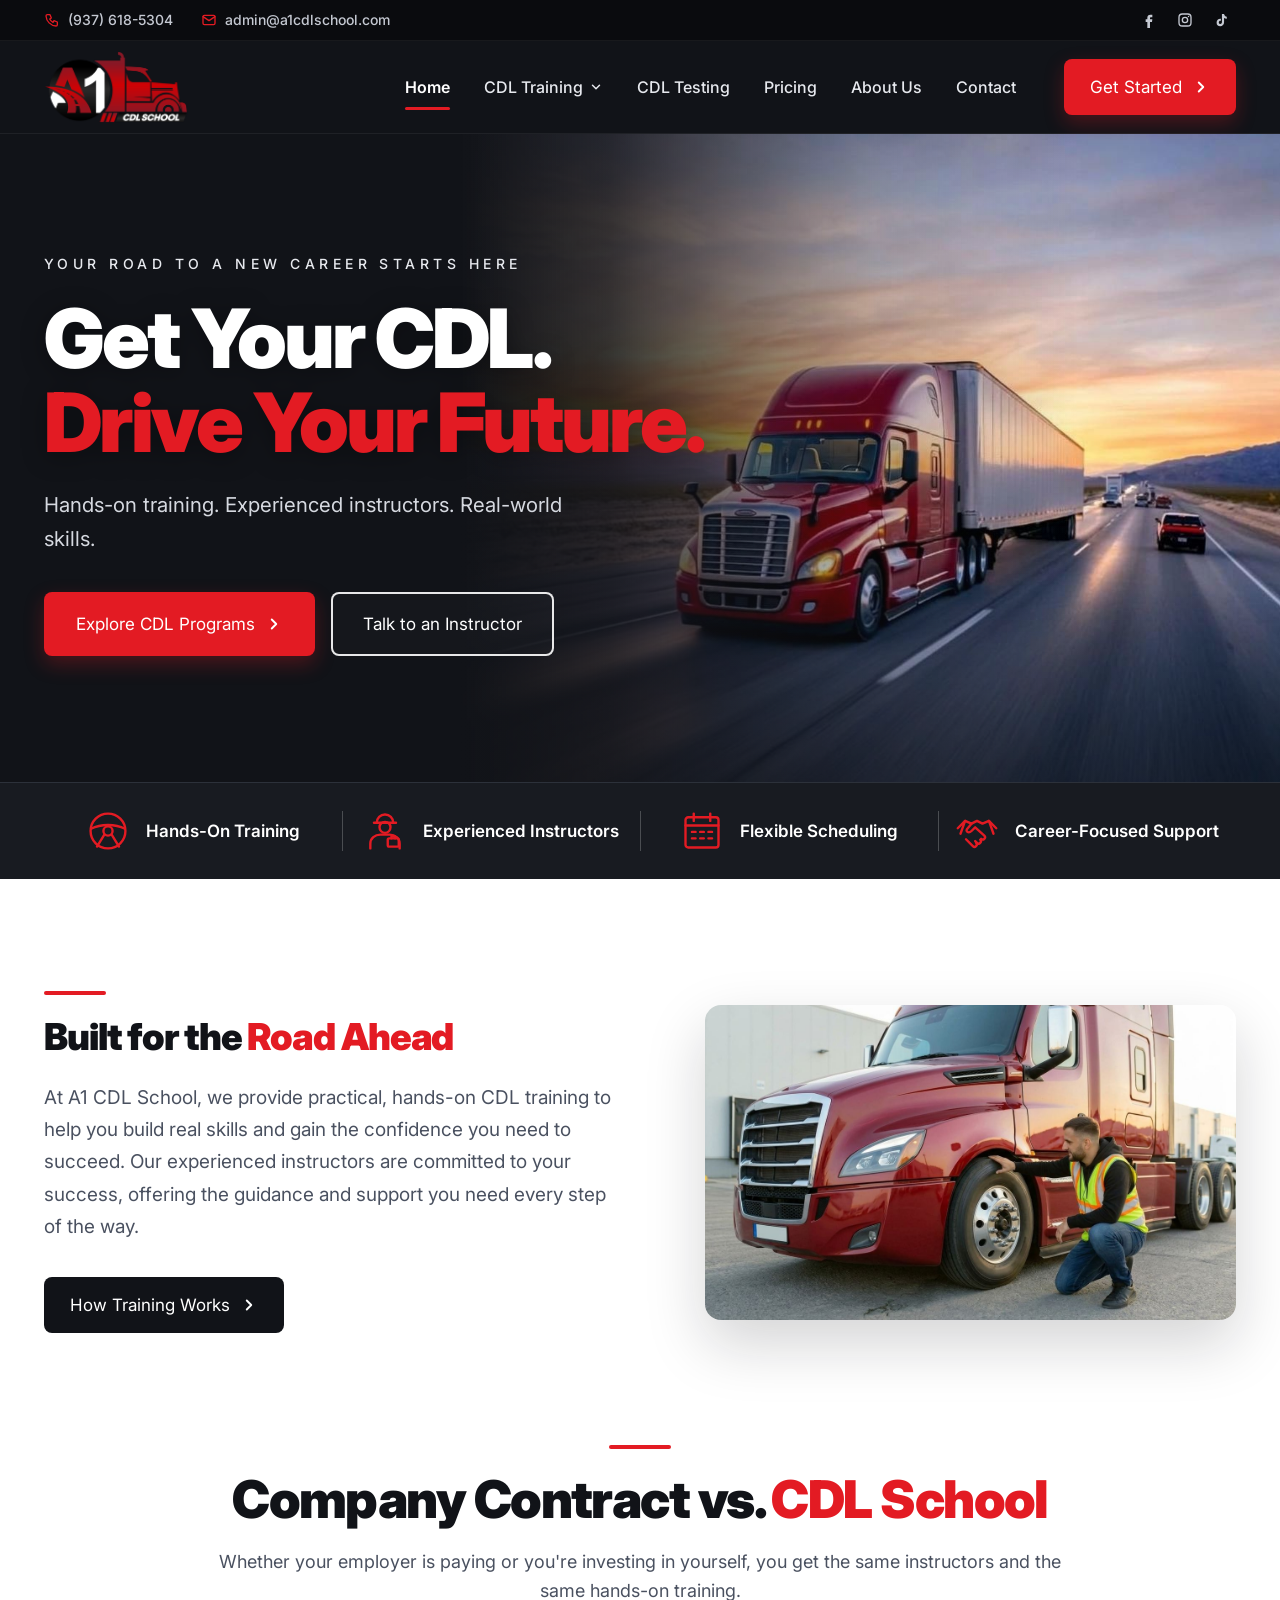
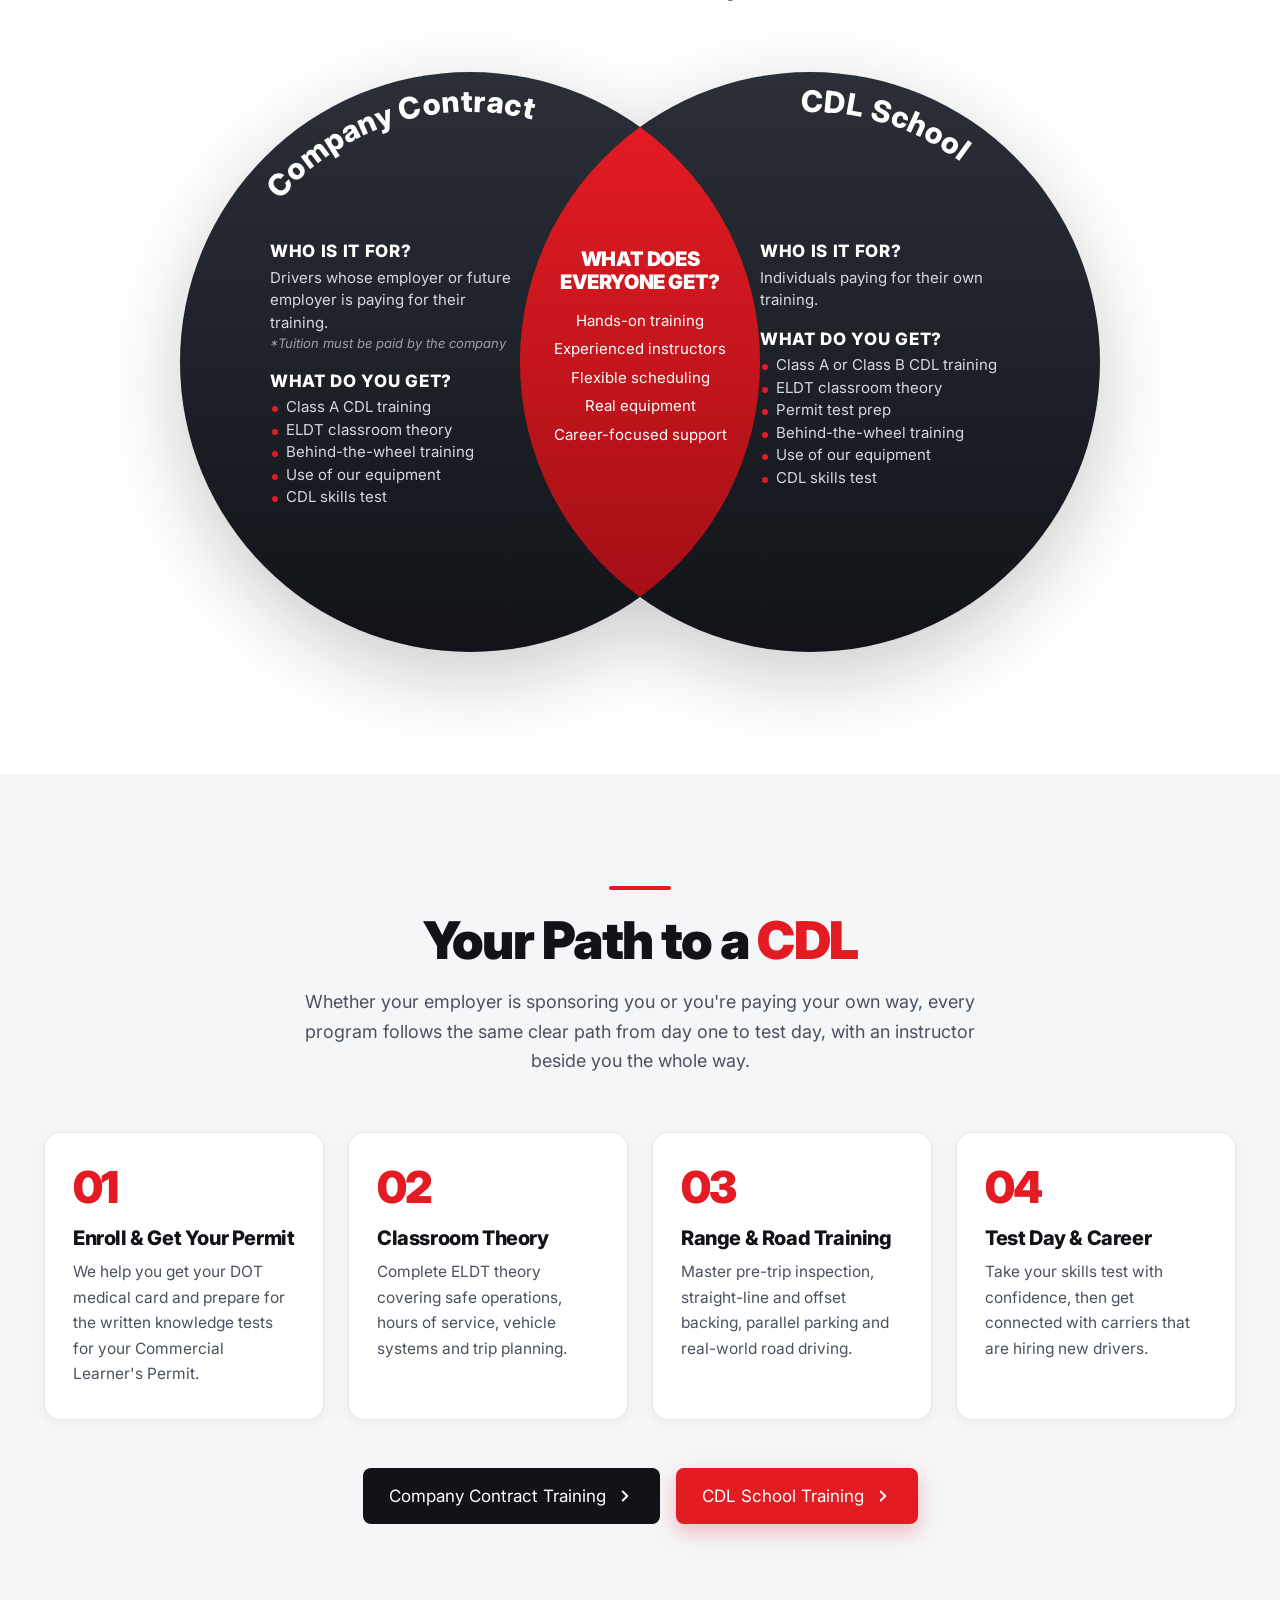
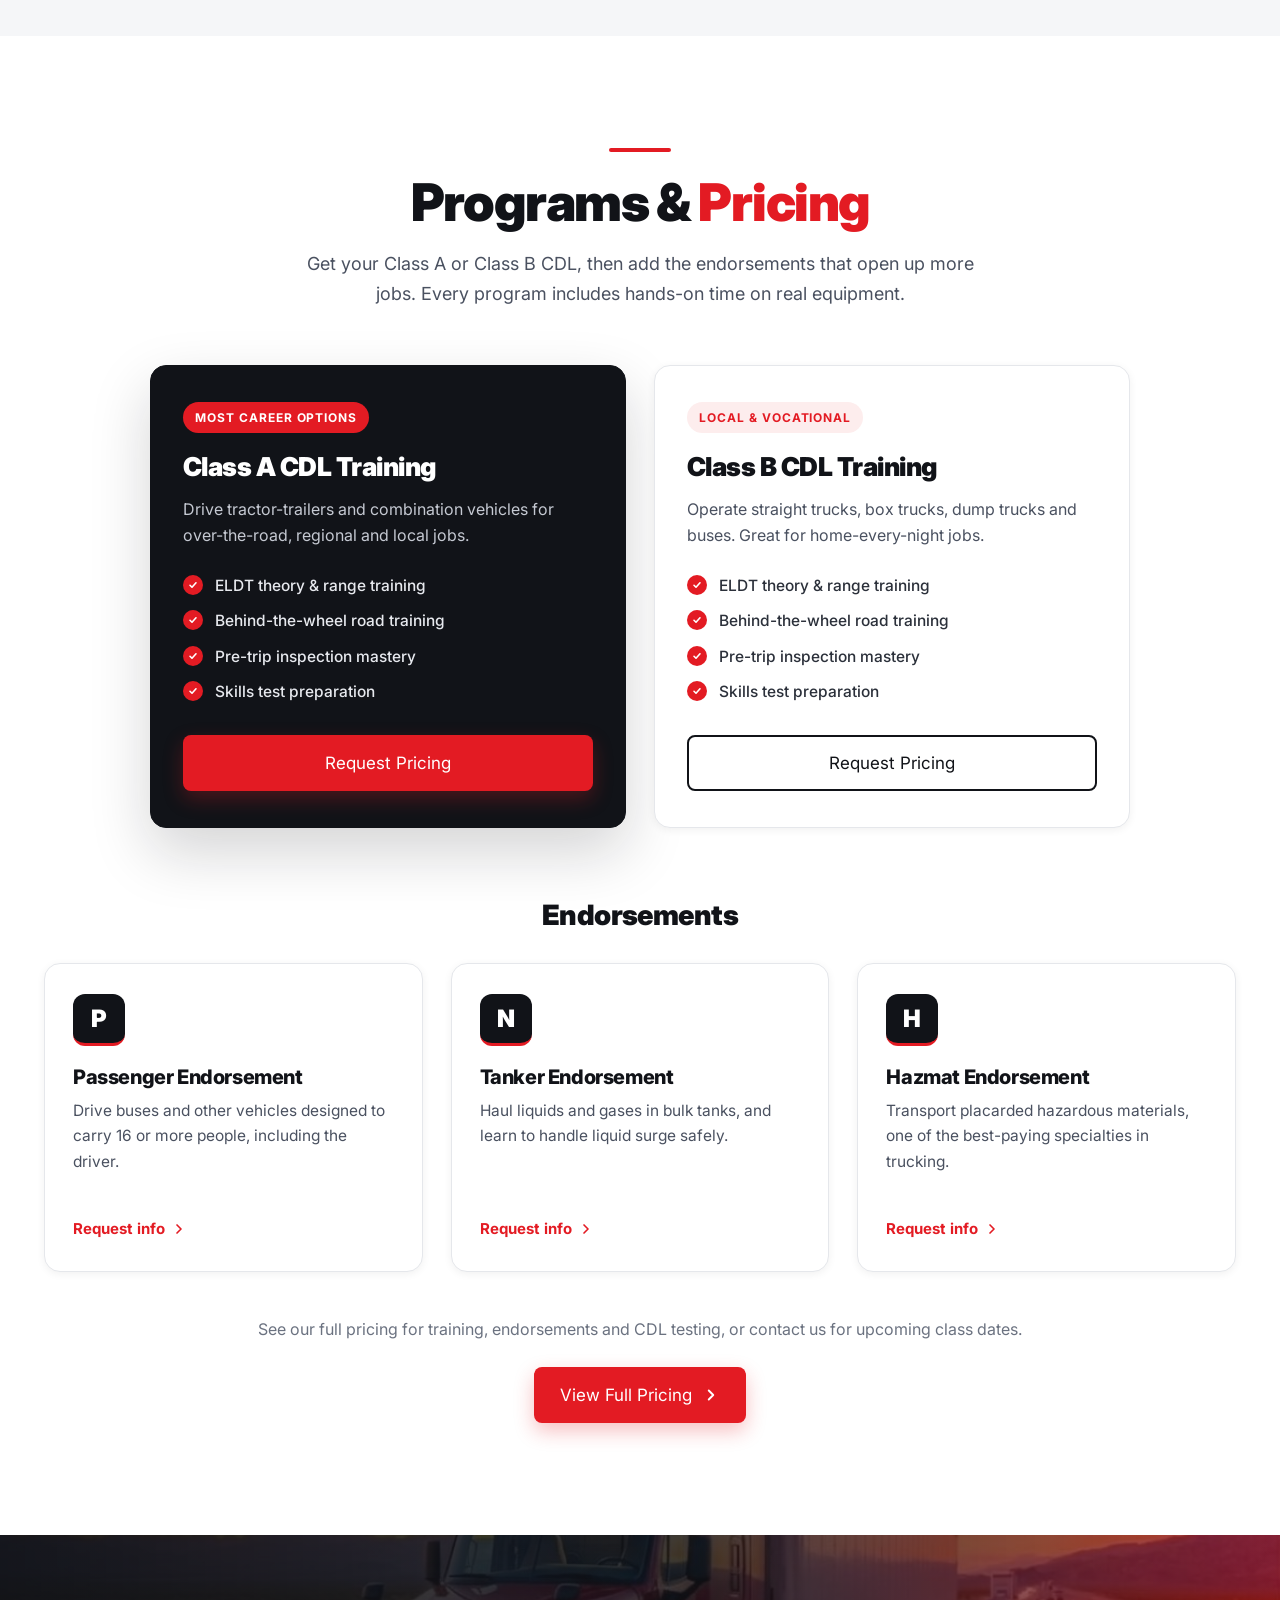
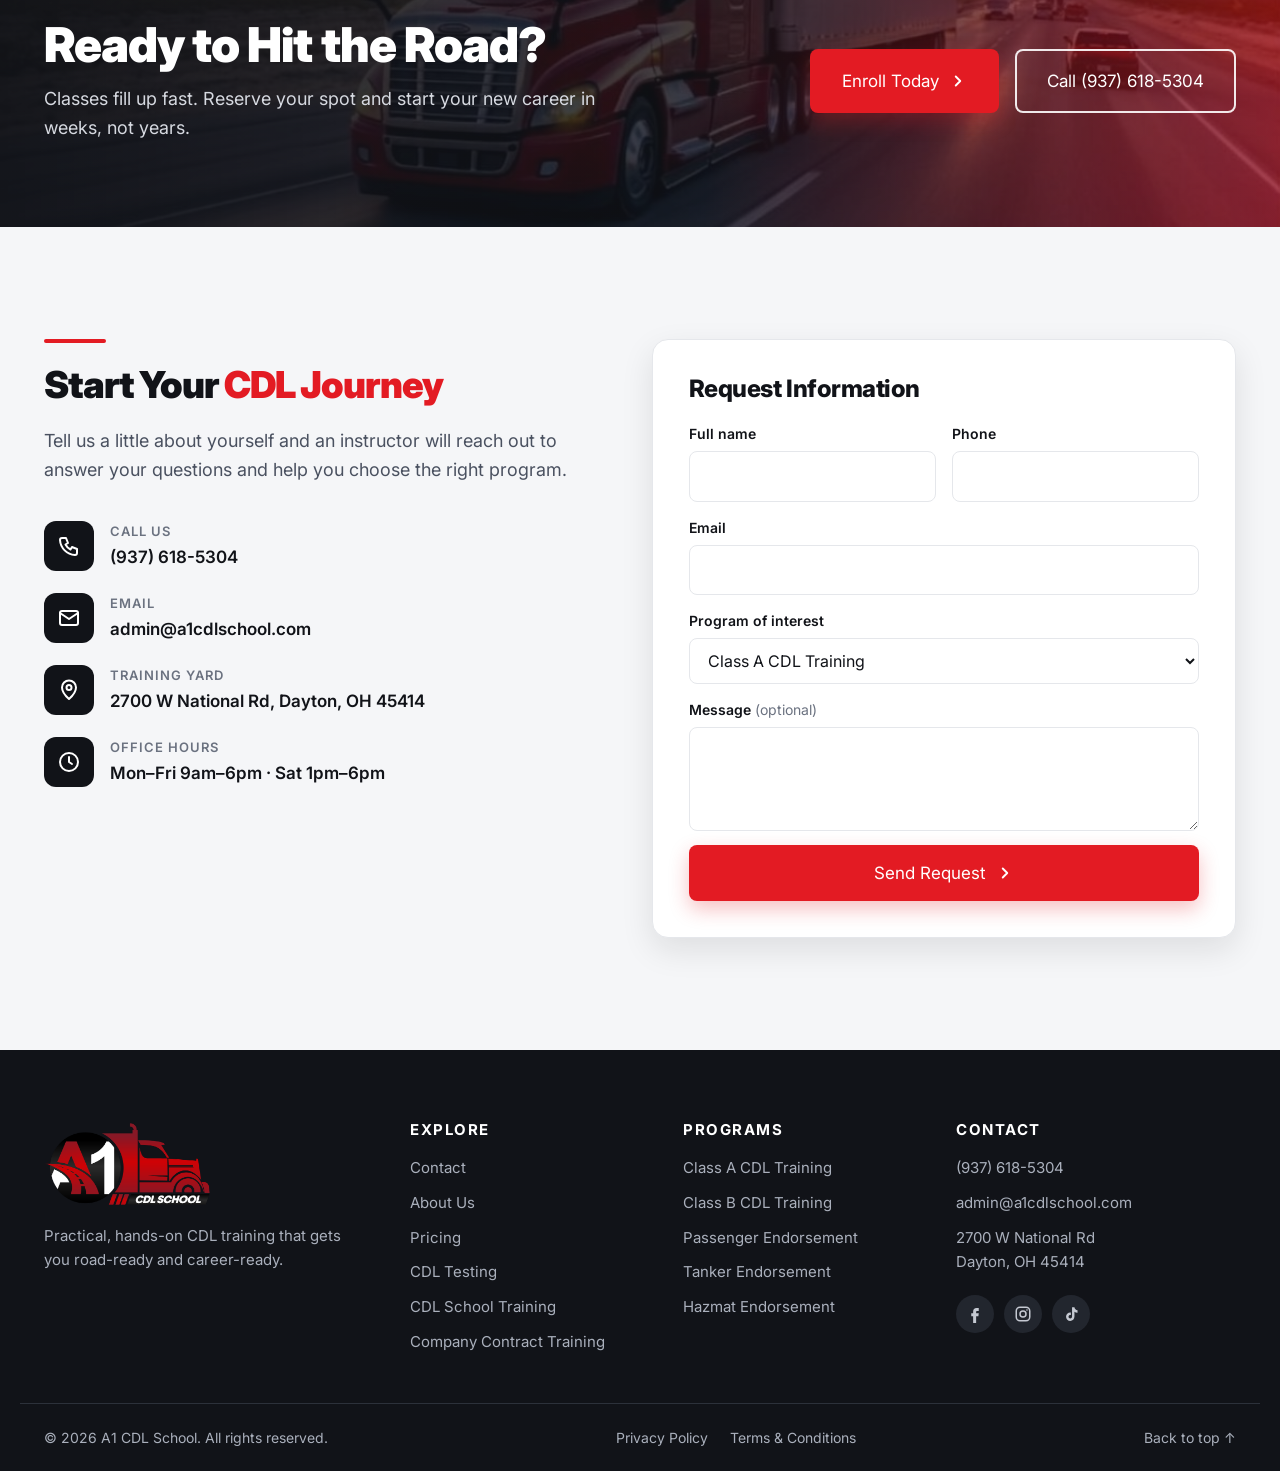
==== commit b6ebaa40: "View Full Pricing Button Added View Full Pricing Button." ====
--- a/index.html
+++ b/index.html
@@ -500,7 +500,14 @@
               </svg></a>
           </article>
         </div>
-        <p class="programs-note reveal">Contact us for current pricing and upcoming class dates.</p>
+        <p class="programs-note reveal">See our full pricing for training, endorsements and CDL testing, or contact us
+          for upcoming class dates.</p>
+        <div class="section-actions reveal">
+          <a href="pricing.html" class="btn btn-primary">View Full Pricing <svg class="chev" viewBox="0 0 24 24"
+              aria-hidden="true">
+              <path d="M9 6l6 6-6 6" />
+            </svg></a>
+        </div>
       </div>
     </section>
 
--- a/css/styles.css
+++ b/css/styles.css
@@ -1504,6 +1504,10 @@
   margin-top: 48px;
 }
 
+.programs-note + .section-actions {
+  margin-top: 24px;
+}
+
 .steps-5 {
   grid-template-columns: repeat(5, 1fr);
 }
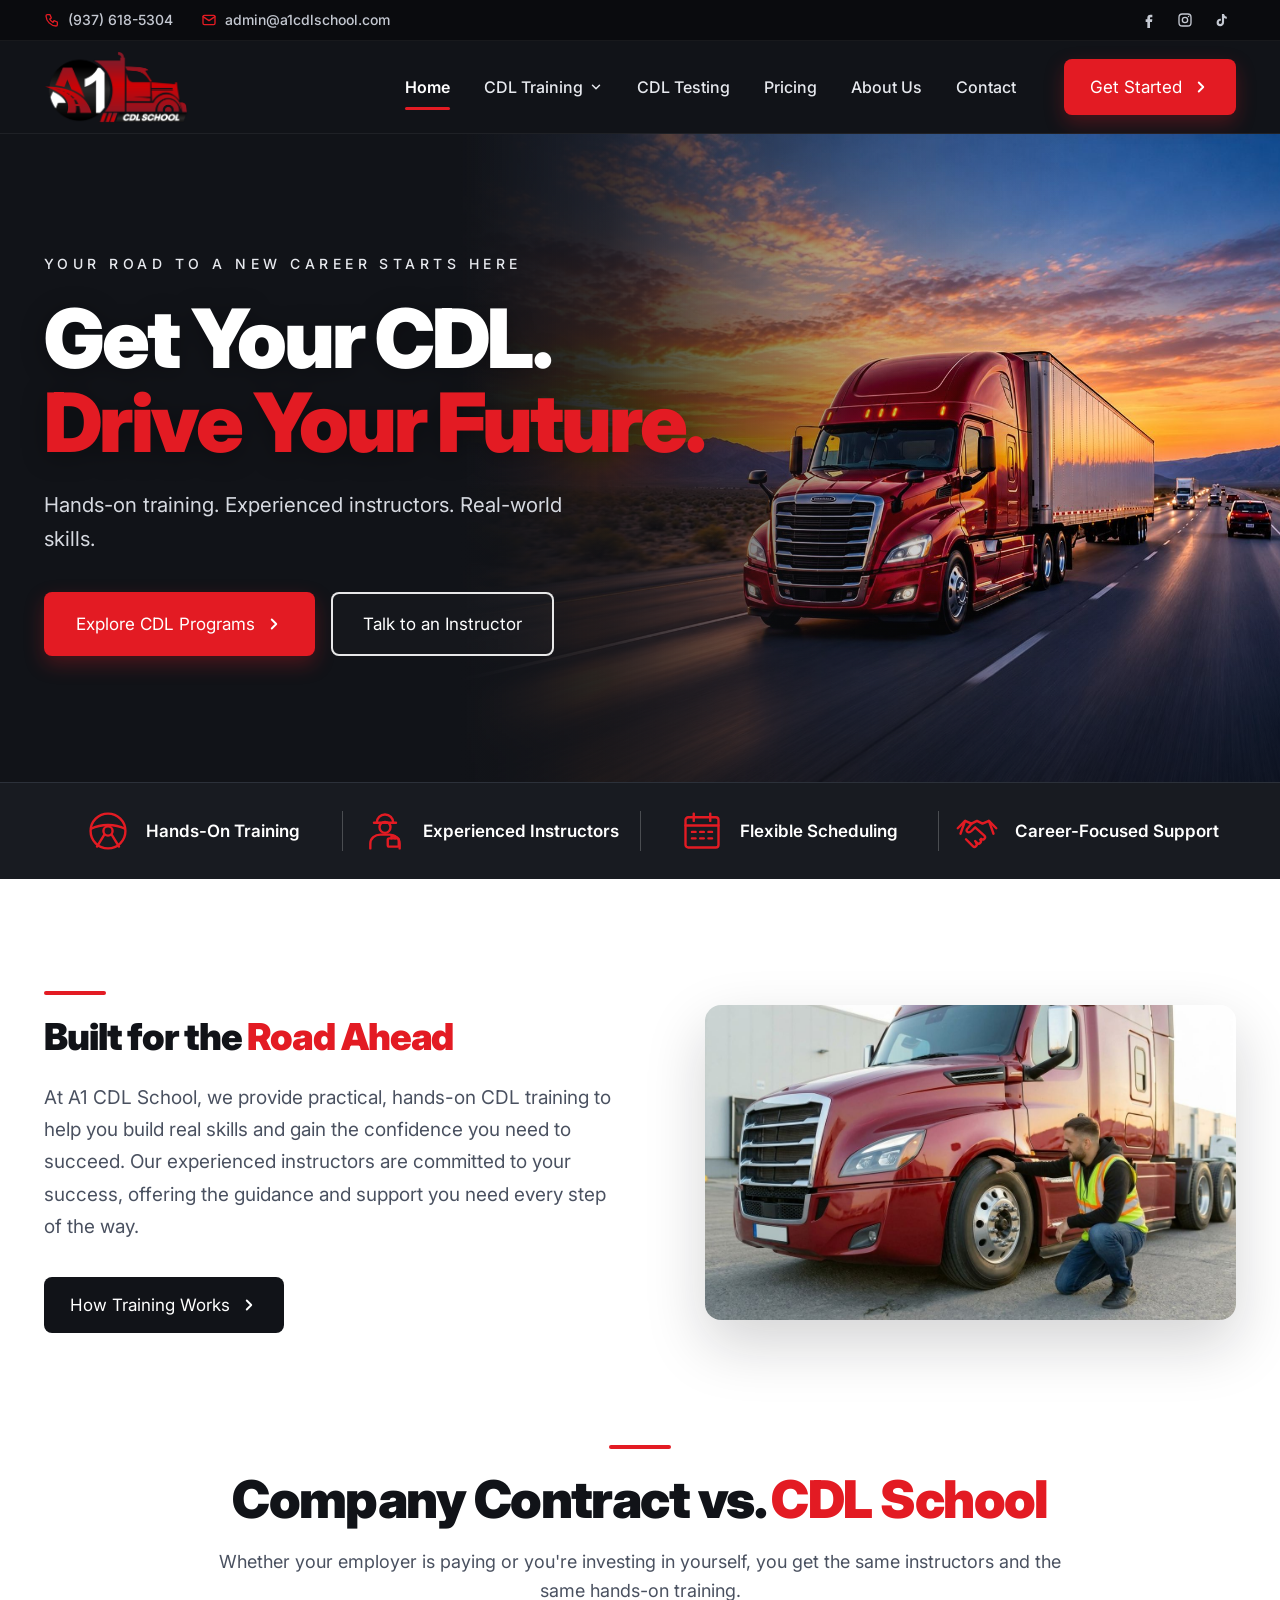
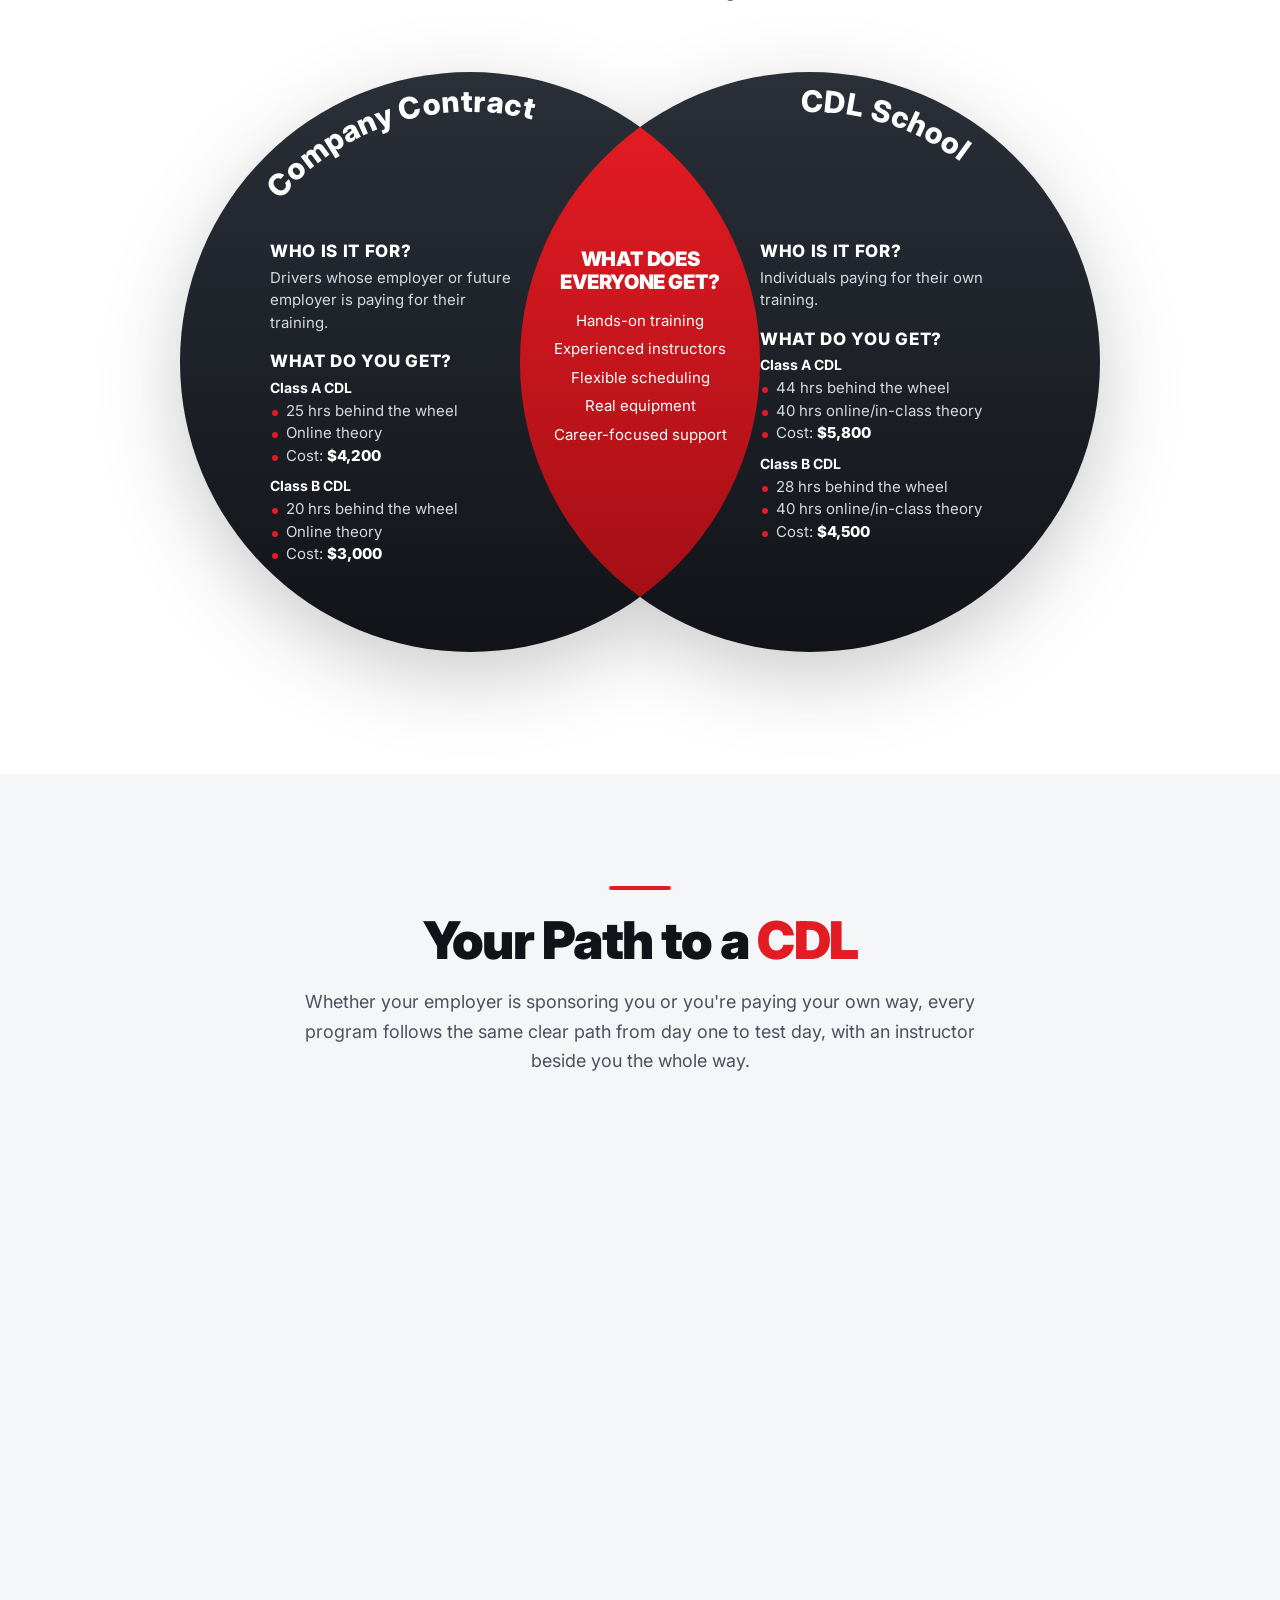
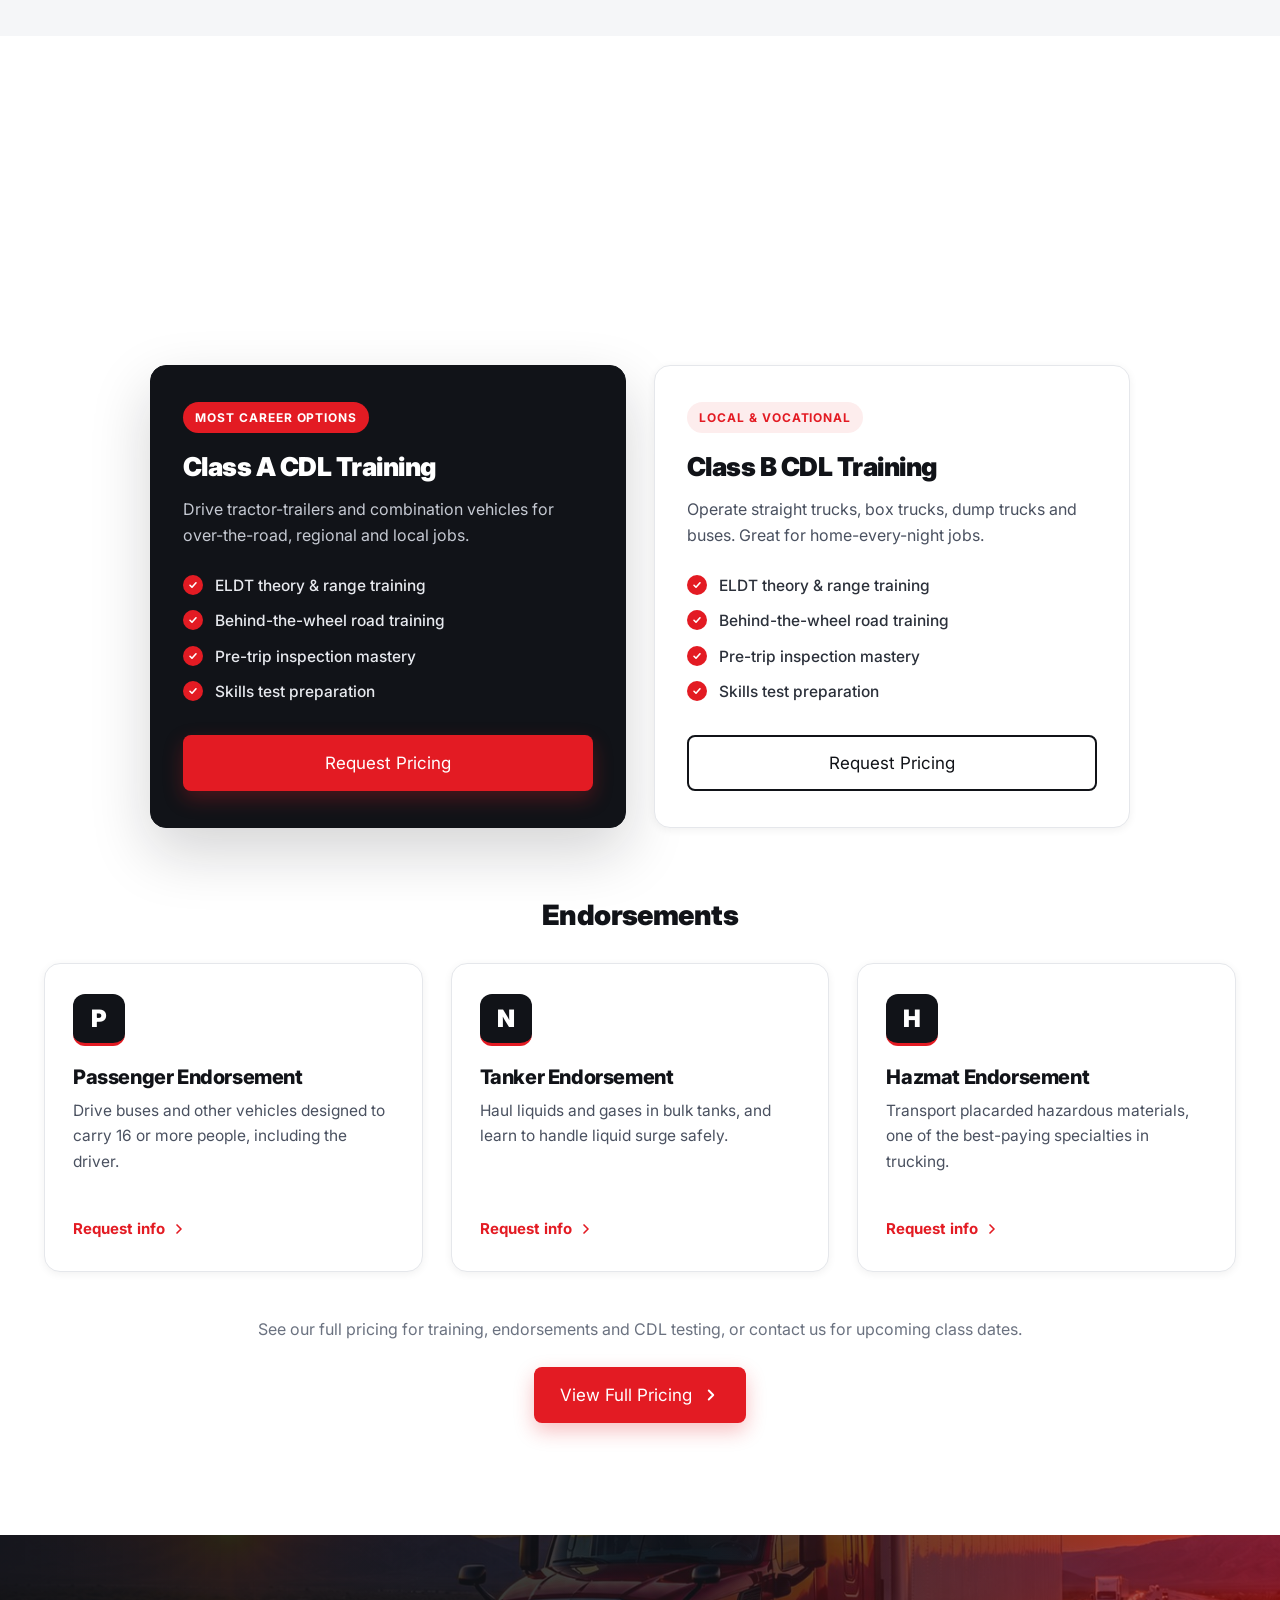
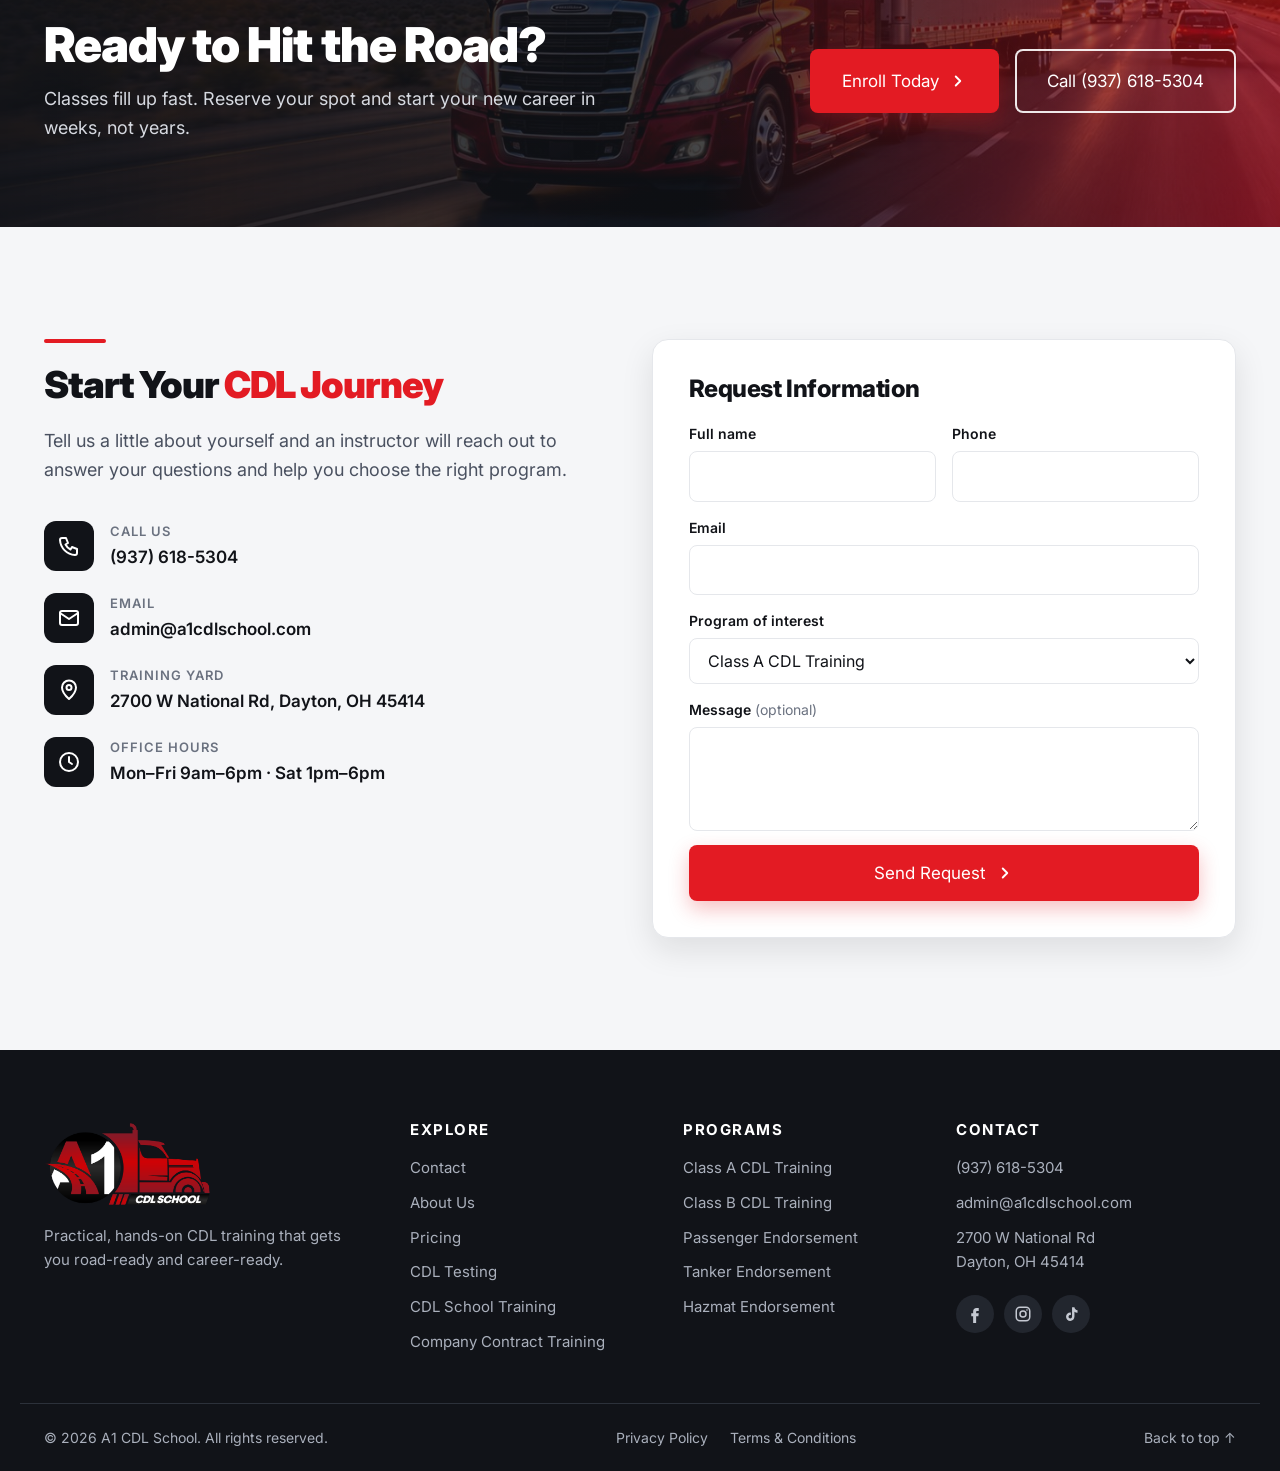
==== commit 7d1fad8d: "Update pricing and company contract programs from client PDFs - Testing: drop own-equipment option; " ====
--- a/index.html
+++ b/index.html
@@ -6,14 +6,15 @@
   <meta name="viewport" content="width=device-width, initial-scale=1" />
   <title>A1 CDL School | CDL Training in Dayton, Ohio</title>
   <meta name="description"
-    content="Class A and Class B CDL training in Dayton, Ohio, with hands-on instruction, flexible scheduling and CDL testing. Students come from Cincinnati, Columbus, Toledo, Cleveland and across Ohio." />
+    content="Class A and Class B CDL training in Dayton, Ohio, with hands-on instruction, flexible scheduling and CDL testing. Students come from Ohio and many other states." />
   <meta name="theme-color" content="#111318" />
   <link rel="canonical" href="https://a1cdlschool.com/" />
   <meta property="og:type" content="website" />
   <meta property="og:site_name" content="A1 CDL School" />
   <meta property="og:locale" content="en_US" />
   <meta property="og:title" content="A1 CDL School | CDL Training in Dayton, Ohio" />
-  <meta property="og:description" content="Class A and Class B CDL training in Dayton, Ohio, with hands-on instruction, flexible scheduling and CDL testing. Students come from Cincinnati, Columbus, Toledo, Cleveland and across Ohio." />
+  <meta property="og:description"
+    content="Class A and Class B CDL training in Dayton, Ohio, with hands-on instruction, flexible scheduling and CDL testing. Students come from Ohio and many other states." />
   <meta property="og:url" content="https://a1cdlschool.com/" />
   <meta property="og:image" content="https://a1cdlschool.com/assets/og-image.jpg" />
   <meta property="og:image:width" content="1200" />
@@ -21,7 +22,8 @@
   <meta property="og:image:alt" content="A1 CDL School: Class A and Class B CDL training in Dayton, Ohio" />
   <meta name="twitter:card" content="summary_large_image" />
   <meta name="twitter:title" content="A1 CDL School | CDL Training in Dayton, Ohio" />
-  <meta name="twitter:description" content="Class A and Class B CDL training in Dayton, Ohio, with hands-on instruction, flexible scheduling and CDL testing. Students come from Cincinnati, Columbus, Toledo, Cleveland and across Ohio." />
+  <meta name="twitter:description"
+    content="Class A and Class B CDL training in Dayton, Ohio, with hands-on instruction, flexible scheduling and CDL testing. Students come from Ohio and many other states." />
   <meta name="twitter:image" content="https://a1cdlschool.com/assets/og-image.jpg" />
   <meta name="twitter:image:alt" content="A1 CDL School: Class A and Class B CDL training in Dayton, Ohio" />
   <link rel="icon" href="assets/favicon-32.png" type="image/png" sizes="32x32" />
@@ -345,14 +347,18 @@
             <h3>Company Contract</h3>
             <h4>Who is it for?</h4>
             <p>Drivers whose employer or future employer is paying for their training.</p>
-            <p class="venn-note">*Tuition must be paid by the company</p>
             <h4>What do you get?</h4>
+            <h5>Class A CDL</h5>
             <ul>
-              <li>Class A CDL training</li>
-              <li>ELDT classroom theory</li>
-              <li>Behind-the-wheel training</li>
-              <li>Use of our equipment</li>
-              <li>CDL skills test</li>
+              <li>25 hrs behind the wheel</li>
+              <li>Online theory</li>
+              <li>Cost: <strong>$4,200</strong></li>
+            </ul>
+            <h5>Class B CDL</h5>
+            <ul>
+              <li>20 hrs behind the wheel</li>
+              <li>Online theory</li>
+              <li>Cost: <strong>$3,000</strong></li>
             </ul>
           </div>
 
@@ -372,13 +378,17 @@
             <h4>Who is it for?</h4>
             <p>Individuals paying for their own training.</p>
             <h4>What do you get?</h4>
+            <h5>Class A CDL</h5>
             <ul>
-              <li>Class A or Class B CDL training</li>
-              <li>ELDT classroom theory</li>
-              <li>Permit test prep</li>
-              <li>Behind-the-wheel training</li>
-              <li>Use of our equipment</li>
-              <li>CDL skills test</li>
+              <li>44 hrs behind the wheel</li>
+              <li>40 hrs online/in-class theory</li>
+              <li>Cost: <strong>$5,800</strong></li>
+            </ul>
+            <h5>Class B CDL</h5>
+            <ul>
+              <li>28 hrs behind the wheel</li>
+              <li>40 hrs online/in-class theory</li>
+              <li>Cost: <strong>$4,500</strong></li>
             </ul>
           </div>
         </div>
--- a/css/styles.css
+++ b/css/styles.css
@@ -515,7 +515,7 @@
   inset: 0 0 0 auto;
   width: 64%;
   z-index: -1;
-  background: url("../assets/truckphoto.jpg") center 60% / cover no-repeat;
+  background: url("../assets/truck-photo-2.jpg") center 60% / cover no-repeat;
   animation: heroFade 1.2s ease-out both;
 }
 
@@ -956,6 +956,10 @@
   margin: 72px 0 32px;
 }
 
+.section-head+.sub-head {
+  margin-top: 0;
+}
+
 .endorse {
   padding: 30px 28px;
 }
@@ -1032,7 +1036,7 @@
   z-index: -1;
   background:
     linear-gradient(90deg, rgba(17, 19, 24, .95) 0%, rgba(17, 19, 24, .78) 55%, rgba(165, 15, 22, .7) 100%),
-    url("../assets/truckphoto.jpg") center 70% / cover no-repeat;
+    url("../assets/truck-photo-2.jpg") center 70% / cover no-repeat;
 }
 
 .cta-inner {
@@ -1146,6 +1150,7 @@
 
 .field {
   display: grid;
+  align-content: start;
   gap: 6px;
   margin-bottom: 14px;
 }
@@ -1359,6 +1364,59 @@
 
 .page-hero .btn {
   margin-top: 30px;
+}
+
+/* Photo variant: truck photo sized to the hero height and pinned right, blending into the dark background */
+.page-hero-photo {
+  --hero-photo: url("../assets/pricing-hero.jpg");
+  position: relative;
+  overflow: hidden;
+  /* Same height on every page (with or without a button) so the photo fits consistently */
+  display: flex;
+  align-items: center;
+  min-height: clamp(340px, 30vw, 420px);
+}
+
+.page-hero-photo.hero-company {
+  --hero-photo: url("../assets/company-contract-hero.jpg");
+}
+
+.page-hero-photo.hero-contact {
+  --hero-photo: url("../assets/contact-hero.jpg");
+}
+
+.page-hero-photo.hero-about {
+  --hero-photo: url("../assets/about-hero.jpg");
+}
+
+.page-hero-photo.hero-testing {
+  --hero-photo: url("../assets/cdl-testing-hero.jpg");
+}
+
+.page-hero-photo.hero-training {
+  --hero-photo: url("../assets/cdl-training-hero.jpg");
+}
+
+.page-hero-photo::before {
+  content: "";
+  position: absolute;
+  top: 0;
+  right: 0;
+  bottom: 0;
+  /* Start left of center so the truck sits beside the text, then run to the screen edge */
+  left: calc(50% - 400px);
+  background:
+    linear-gradient(90deg, var(--ink) 0%, rgba(17, 19, 24, .6) 22%, rgba(17, 19, 24, 0) 45%),
+    linear-gradient(0deg, rgba(17, 19, 24, .35) 0%, rgba(17, 19, 24, 0) 30%),
+    var(--hero-photo) left center / cover no-repeat;
+}
+
+.page-hero-photo .container {
+  position: relative;
+}
+
+.page-hero-photo p {
+  color: #c9ced8;
 }
 
 .card-price {
@@ -1688,6 +1746,22 @@
   background: var(--red);
 }
 
+.venn-part h5 {
+  color: #fff;
+  font-size: 14px;
+  font-weight: 700;
+  margin: 8px 0 2px;
+}
+
+.venn-part h4+h5 {
+  margin-top: 0;
+}
+
+.venn-part strong {
+  color: #fff;
+  font-weight: 800;
+}
+
 .venn-note {
   font-size: 13px;
   font-style: italic;
@@ -1785,6 +1859,13 @@
 }
 
 @media (max-width: 1024px) {
+
+  .page-hero-photo::before {
+    left: 0;
+    background:
+      linear-gradient(180deg, rgba(17, 19, 24, .55) 0%, rgba(17, 19, 24, .85) 100%),
+      var(--hero-photo) 70% center / cover no-repeat;
+  }
   /* vertical Venn: fixed circles, text scales with the diagram's width */
   .venn {
     container-type: inline-size;
@@ -1818,7 +1899,12 @@
 
   .venn-part h4 {
     font-size: 3.3cqw;
-    margin: 2.2cqw 0 .6cqw;
+    margin: 1.6cqw 0 .4cqw;
+  }
+
+  .venn-part h5 {
+    font-size: 3cqw;
+    margin: .6cqw 0 0;
   }
 
   .venn-note {
@@ -1847,7 +1933,7 @@
 
   .venn-left {
     left: 14%;
-    top: 17.5%;
+    top: 12.5%;
     width: 72%;
   }
 
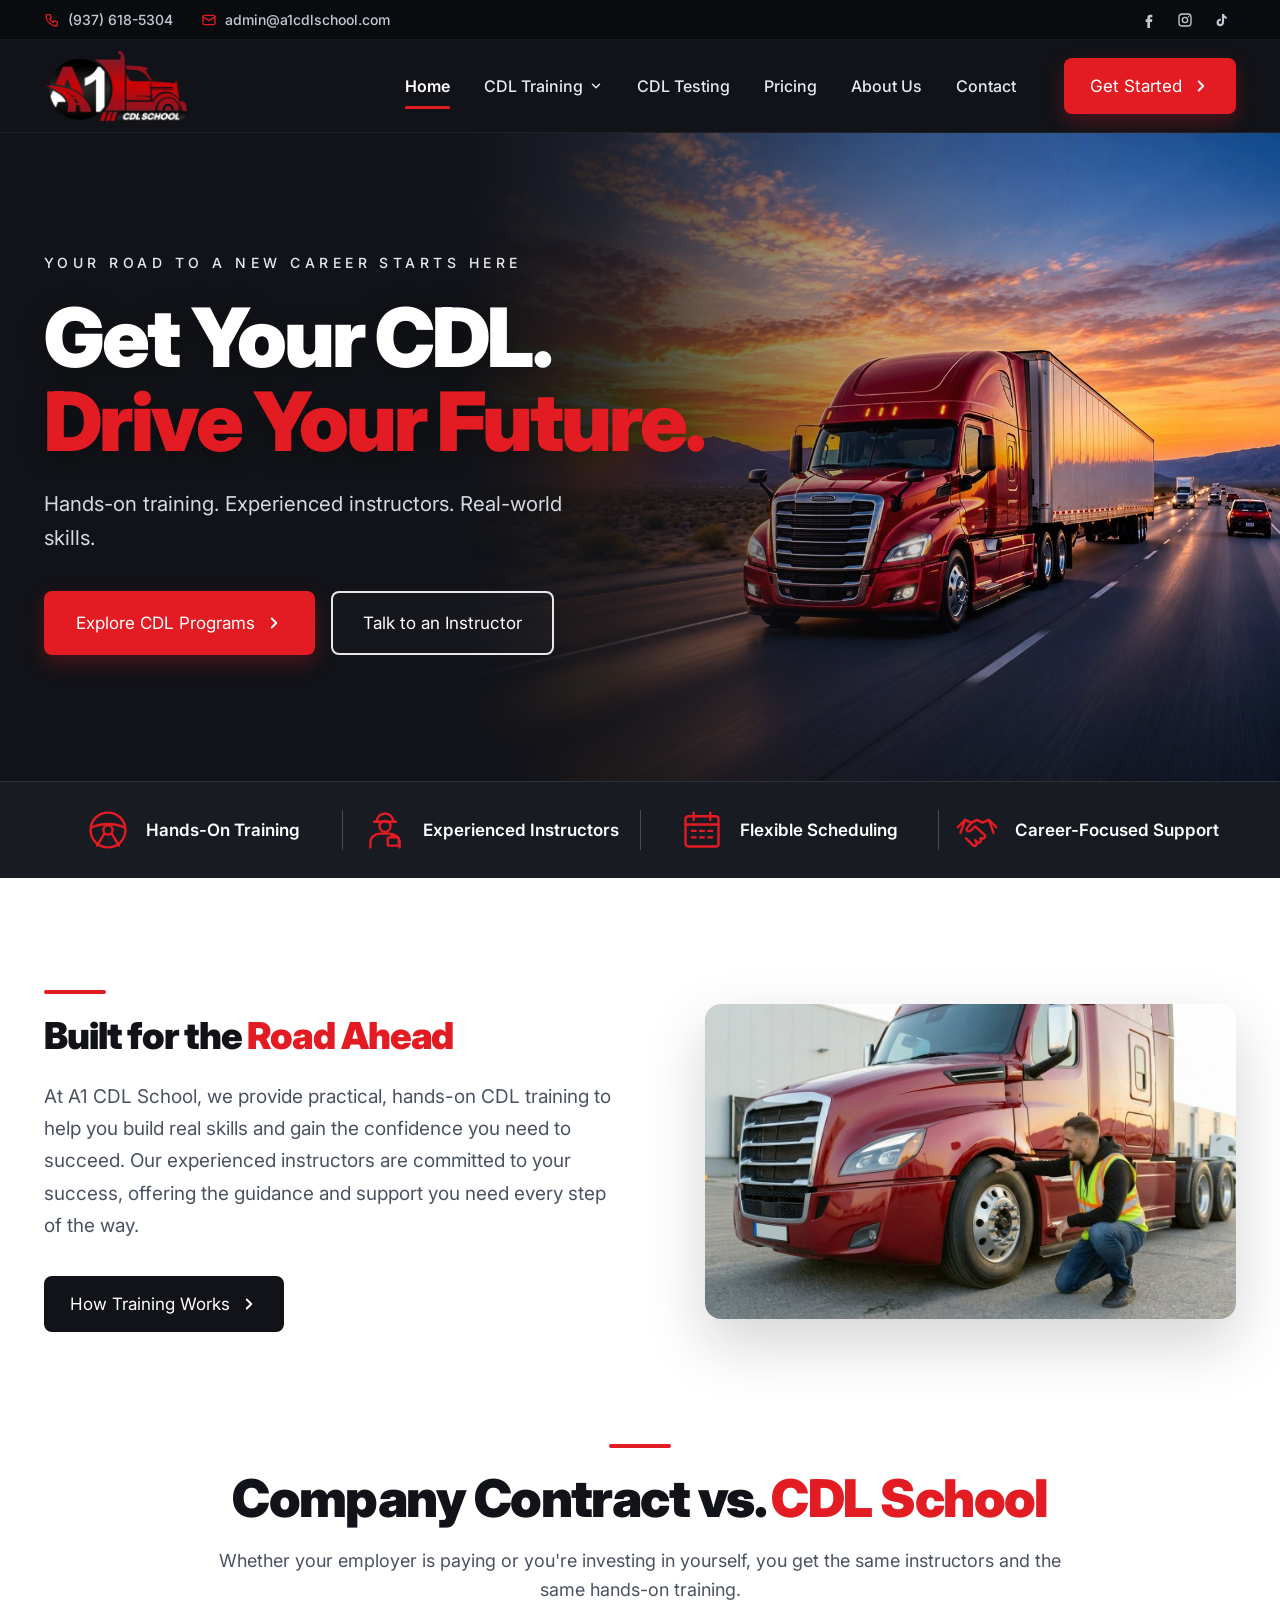
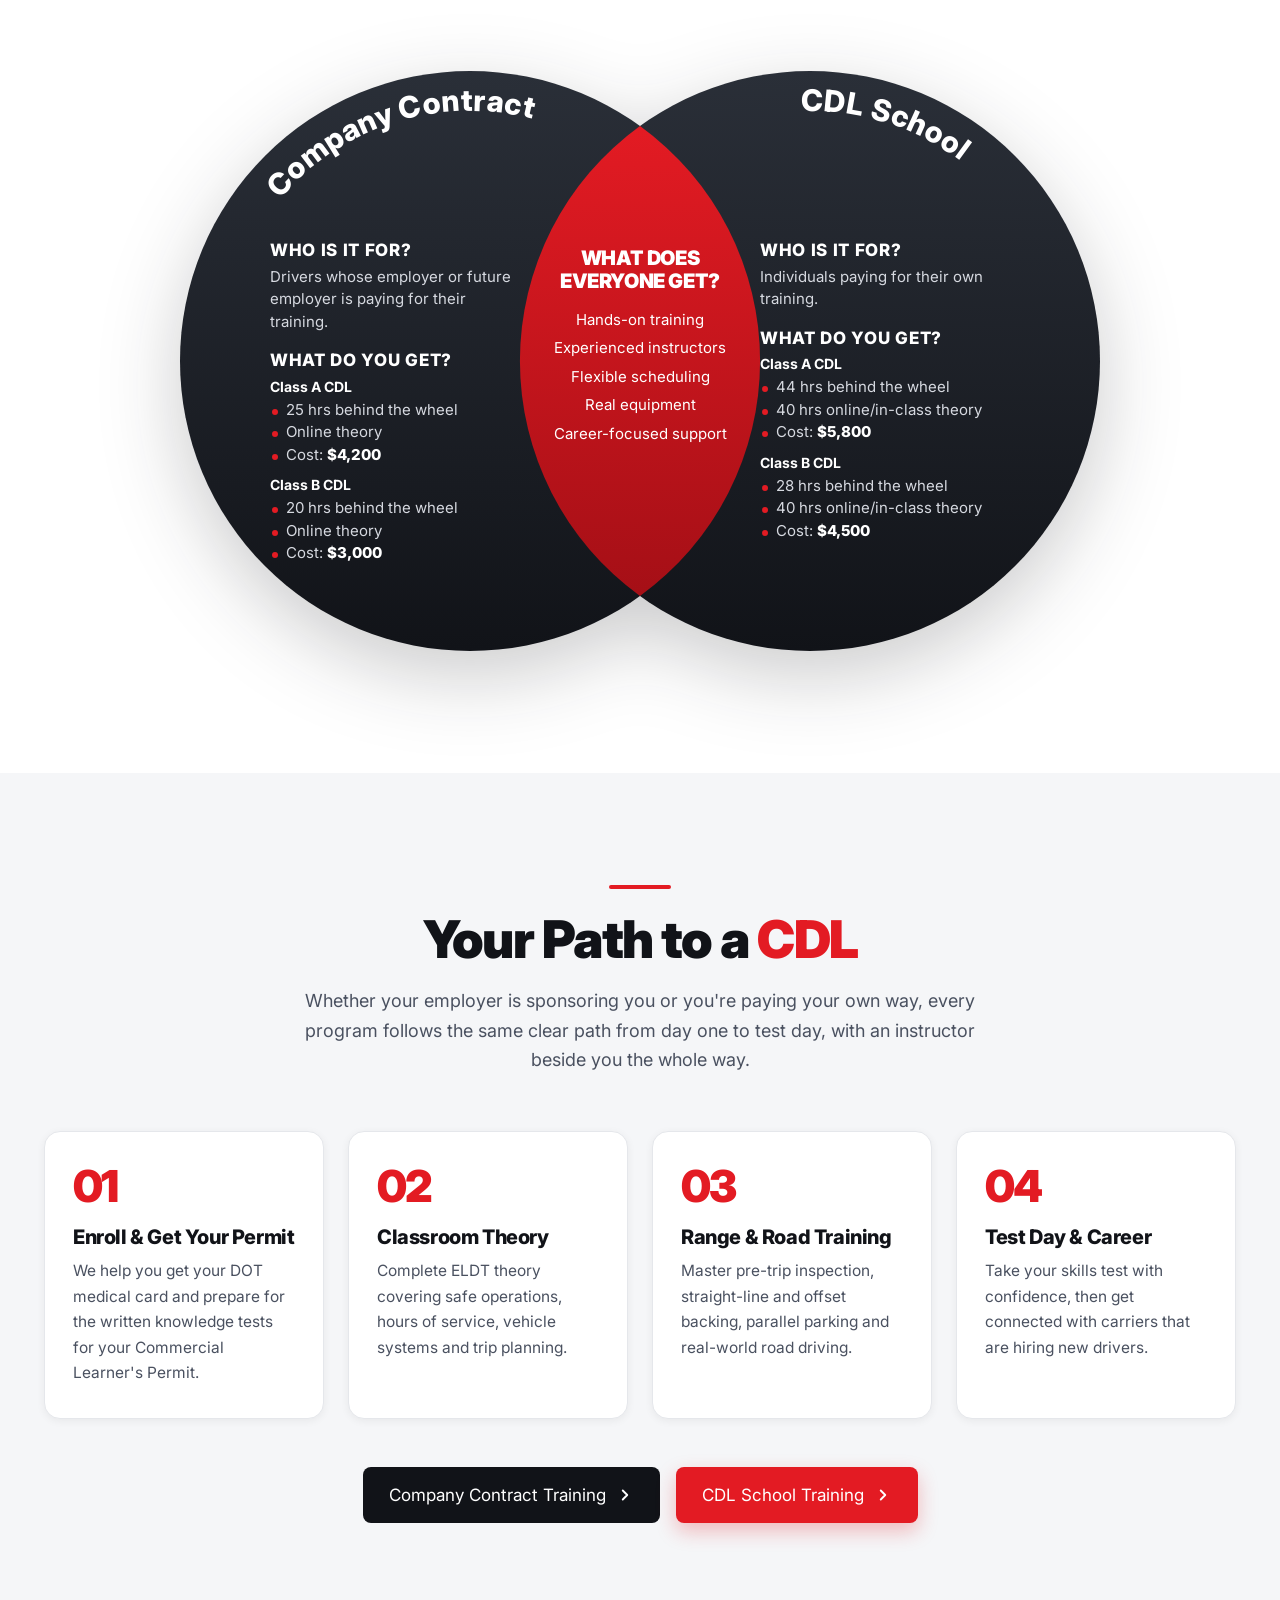
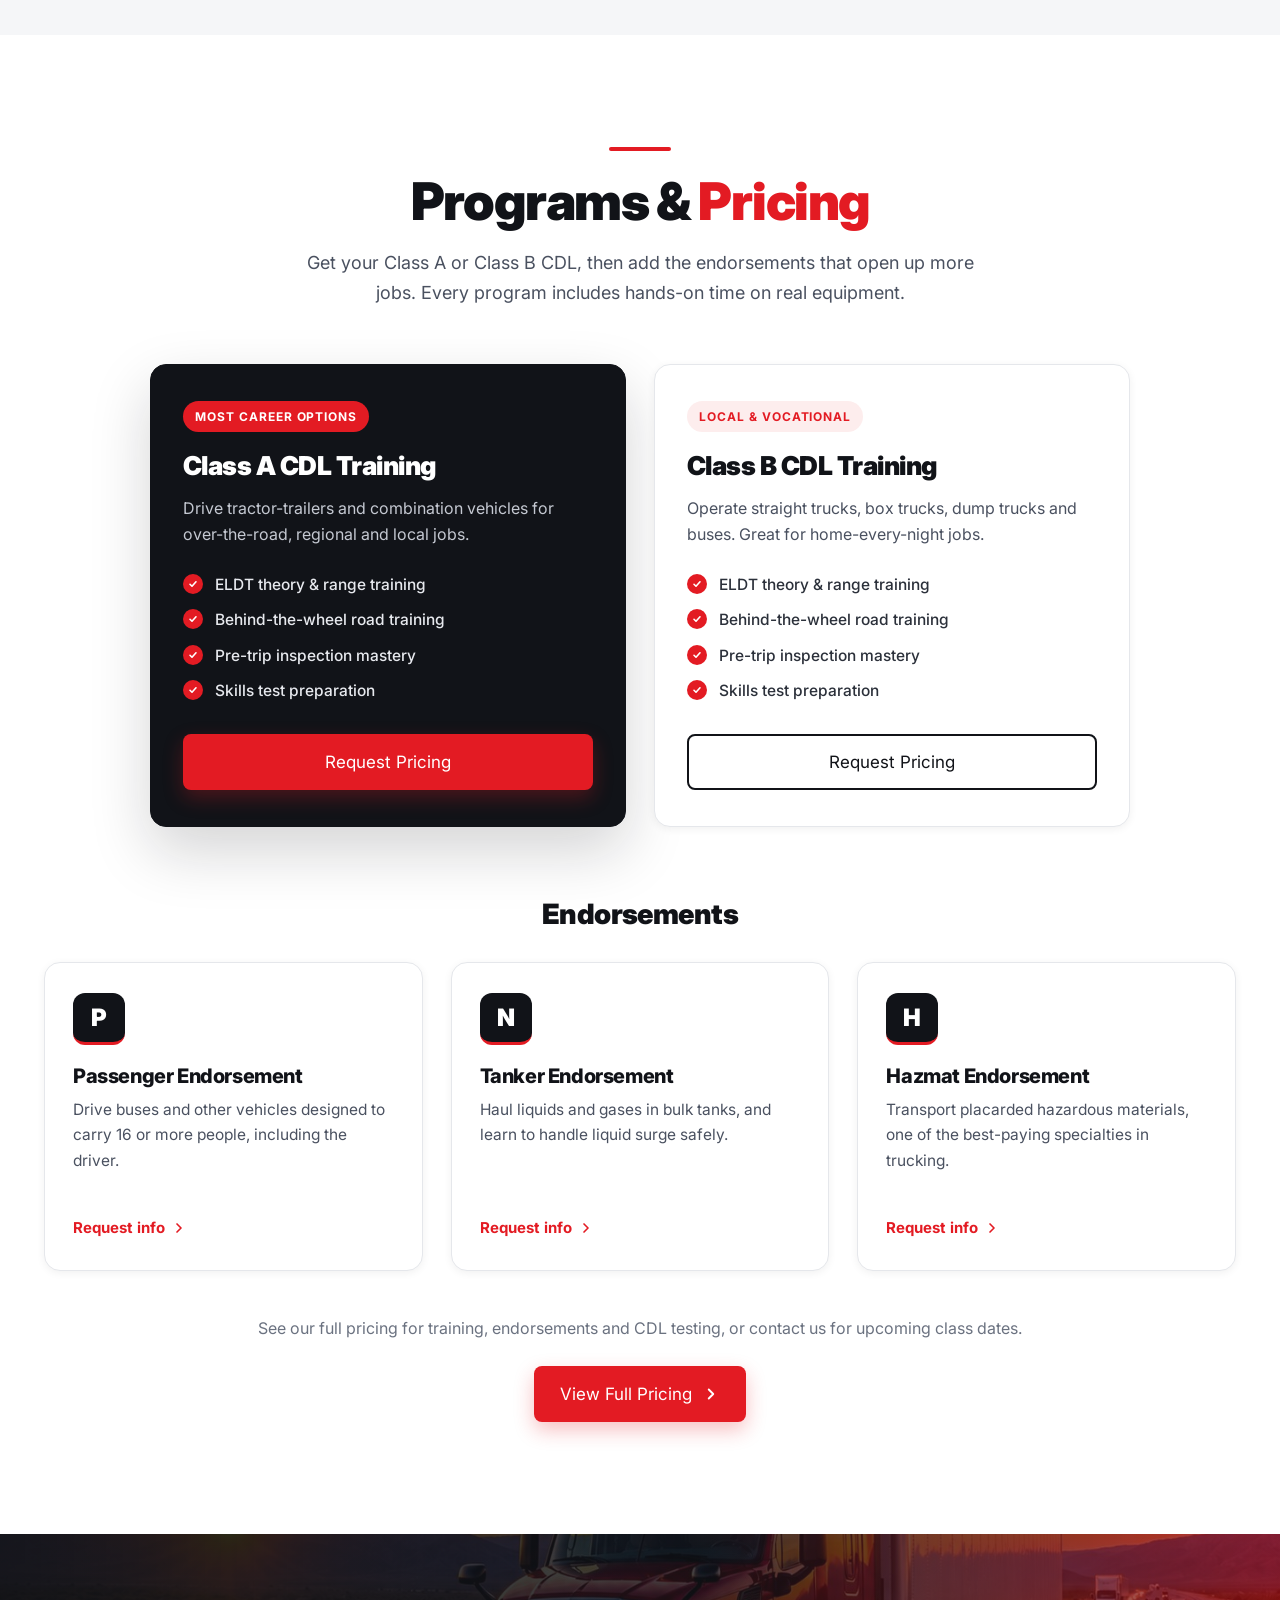
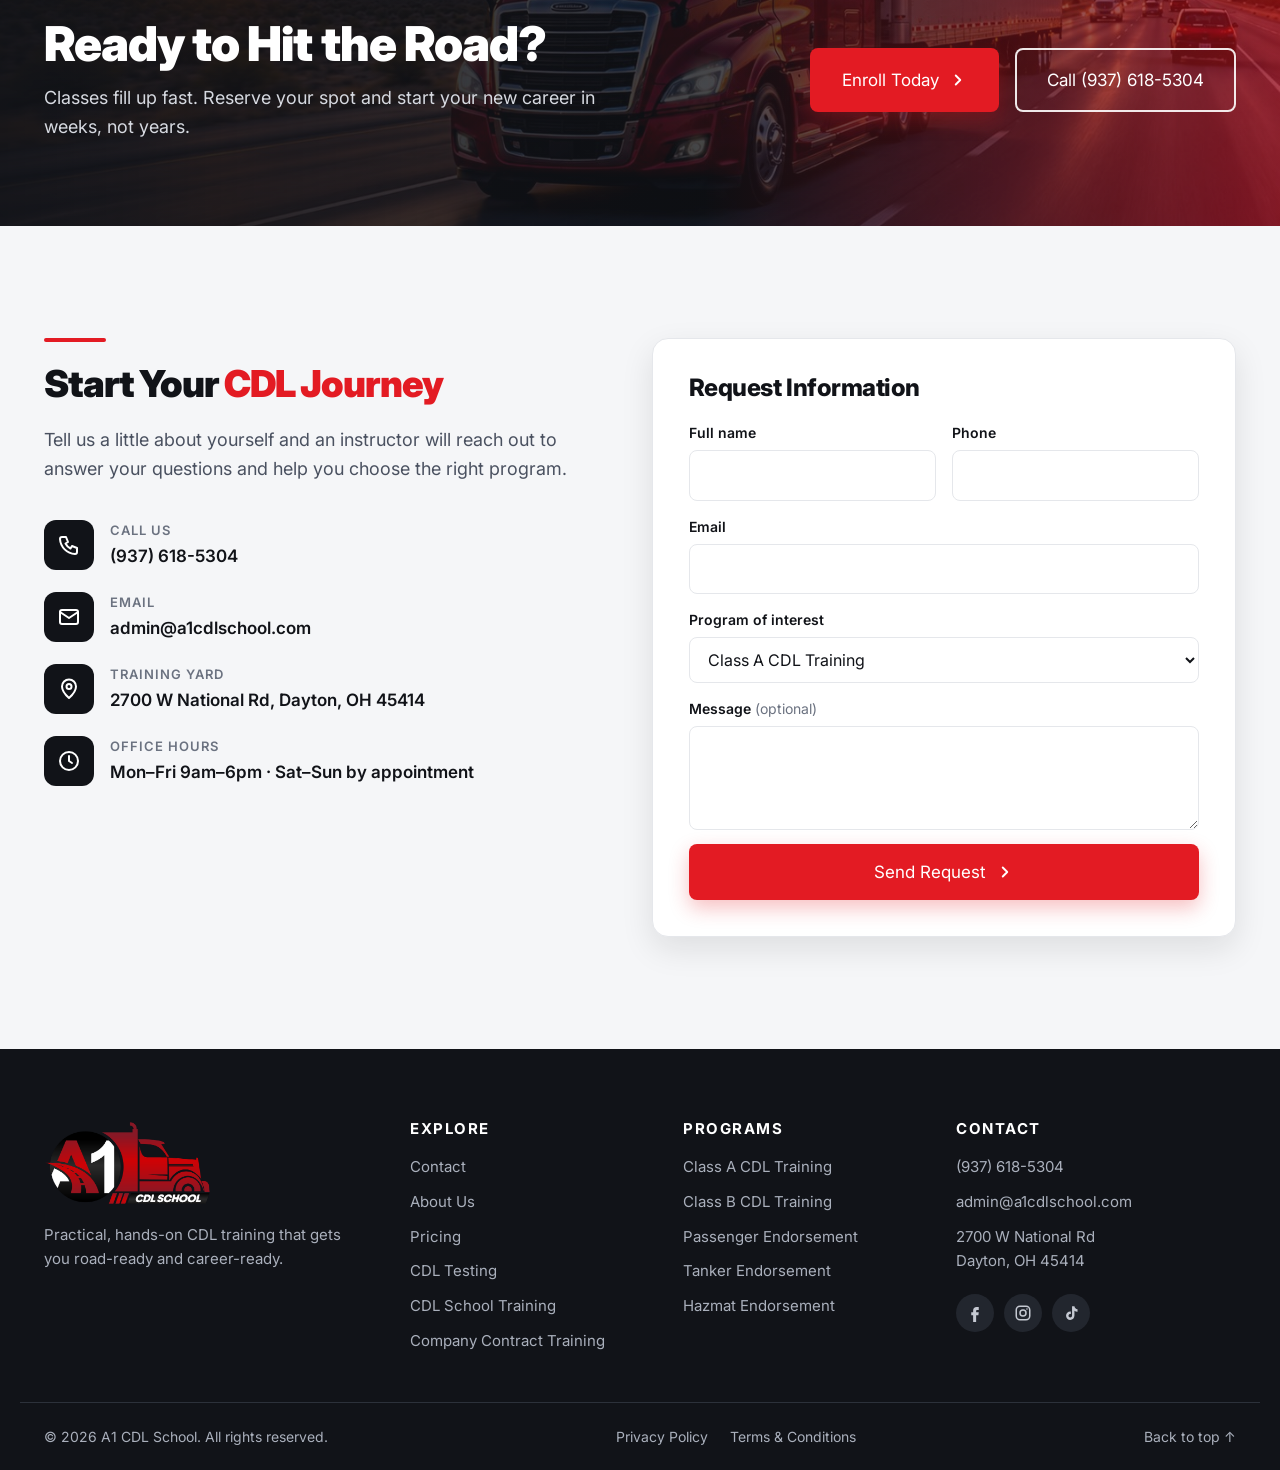
==== commit ad858db5: "Keep top bar visible on scroll; set weekend hours to by appointment - Make the contact top bar stick" ====
--- a/index.html
+++ b/index.html
@@ -70,12 +70,6 @@
               ],
               "opens": "09:00",
               "closes": "18:00"
-            },
-            {
-              "@type": "OpeningHoursSpecification",
-              "dayOfWeek": "Saturday",
-              "opens": "13:00",
-              "closes": "18:00"
             }
           ],
           "areaServed": [
@@ -575,7 +569,7 @@
                 <circle cx="12" cy="12" r="9" />
                 <path d="M12 7v5l3 2" />
               </svg>
-              <div><small>Office hours</small><span>Mon–Fri 9am–6pm · Sat 1pm–6pm</span></div>
+              <div><small>Office hours</small><span>Mon–Fri 9am–6pm · Sat–Sun by appointment</span></div>
             </li>
           </ul>
         </div>
--- a/css/styles.css
+++ b/css/styles.css
@@ -25,6 +25,7 @@
   --shadow-lg: 0 24px 60px rgba(17, 19, 24, .18);
   --container: 1240px;
   --header-h: 92px;
+  --topbar-h: 40px;
   --ease: cubic-bezier(.2, .7, .2, 1);
 }
 
@@ -36,7 +37,7 @@
 
 html {
   scroll-behavior: smooth;
-  scroll-padding-top: calc(var(--header-h) - 8px);
+  scroll-padding-top: calc(var(--topbar-h) + var(--header-h) - 8px);
 }
 
 body {
@@ -205,6 +206,10 @@
 
 /* ---------- Top bar ---------- */
 .topbar {
+  position: sticky;
+  top: 0;
+  z-index: 101;
+  height: var(--topbar-h);
   background: #0a0b0e;
   color: #c5c9d2;
   font-size: 14px;
@@ -216,7 +221,7 @@
   align-items: center;
   justify-content: space-between;
   gap: 16px;
-  min-height: 40px;
+  height: 100%;
 }
 
 .topbar-contact {
@@ -302,7 +307,7 @@
 /* ---------- Header ---------- */
 .site-header {
   position: sticky;
-  top: 0;
+  top: var(--topbar-h);
   z-index: 100;
   background: rgba(17, 19, 24, 1);
   backdrop-filter: saturate(140%) blur(8px);
@@ -1996,7 +2001,7 @@
     background: var(--ink);
     border-top: 1px solid var(--line-dark);
     padding: 12px 24px 28px;
-    max-height: calc(100vh - var(--header-h));
+    max-height: calc(100vh - var(--topbar-h) - var(--header-h));
     overflow-y: auto;
     transform: translateY(-12px);
     opacity: 0;
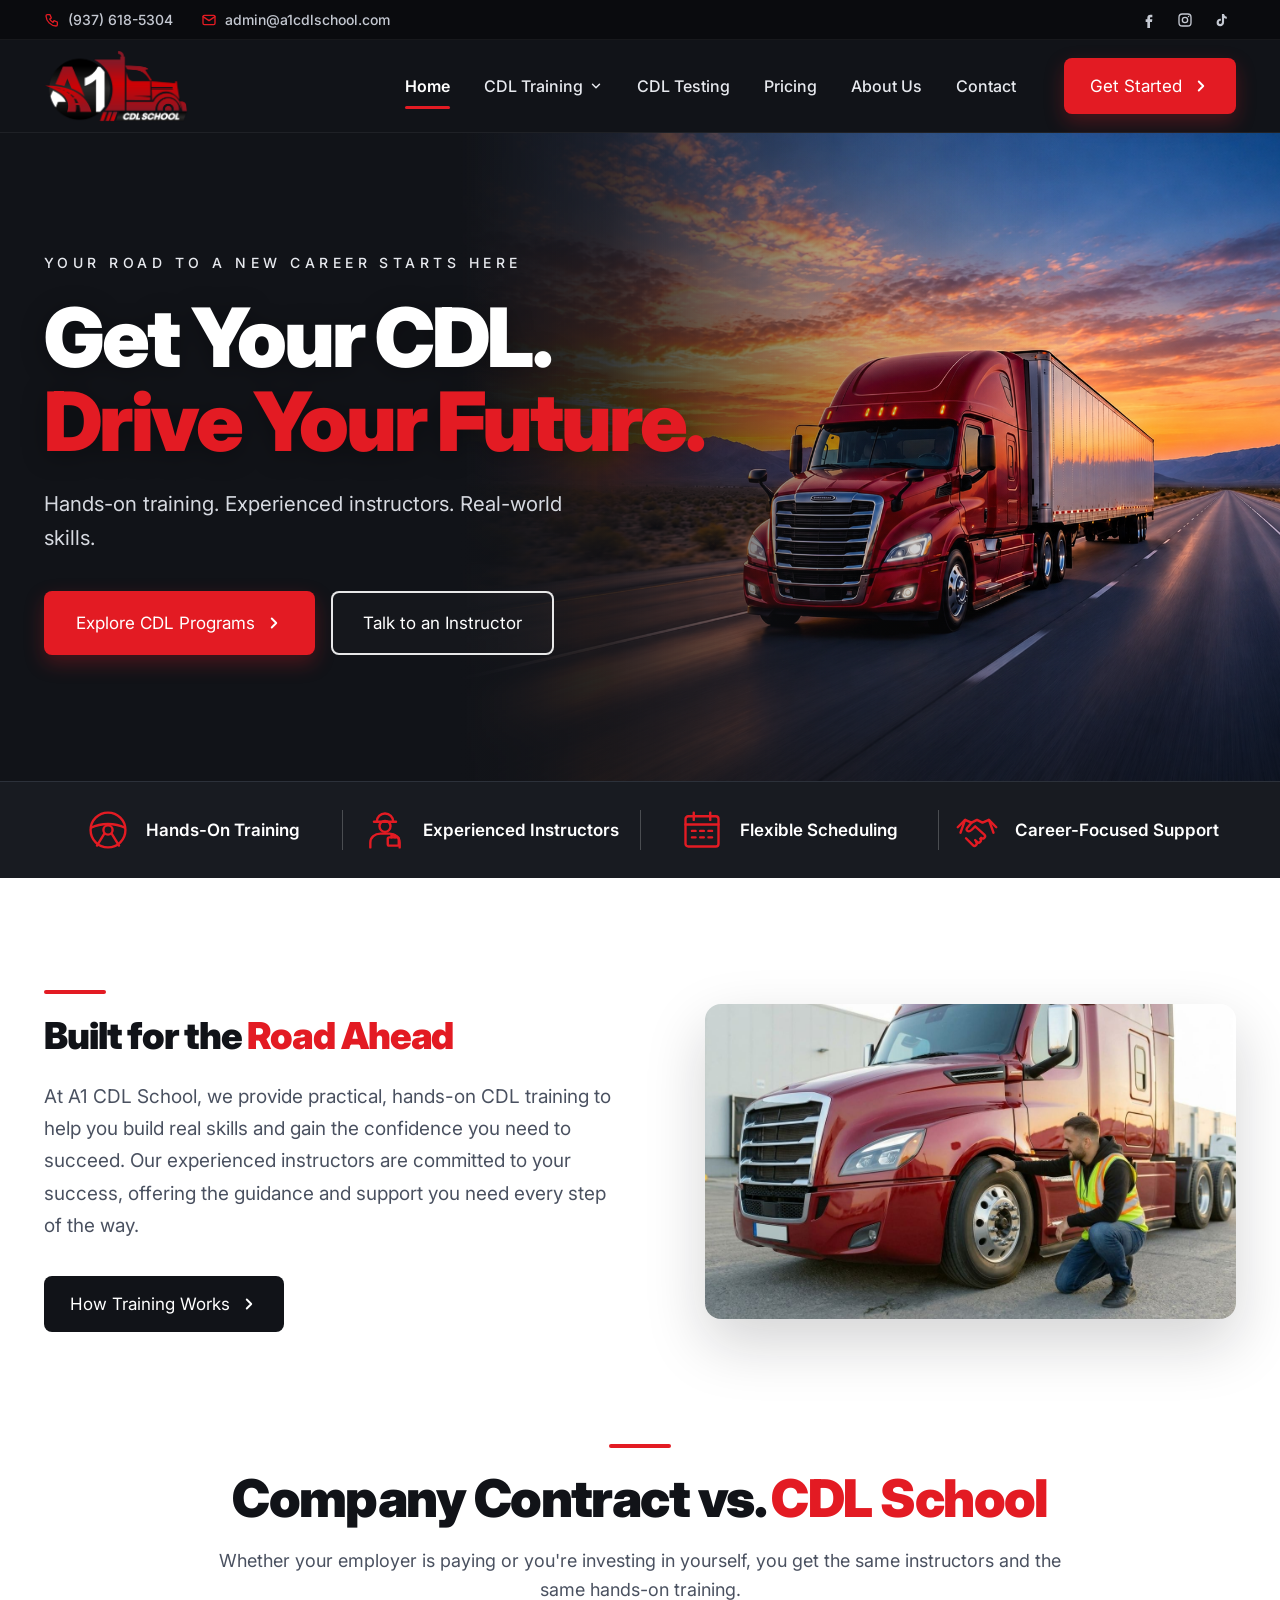
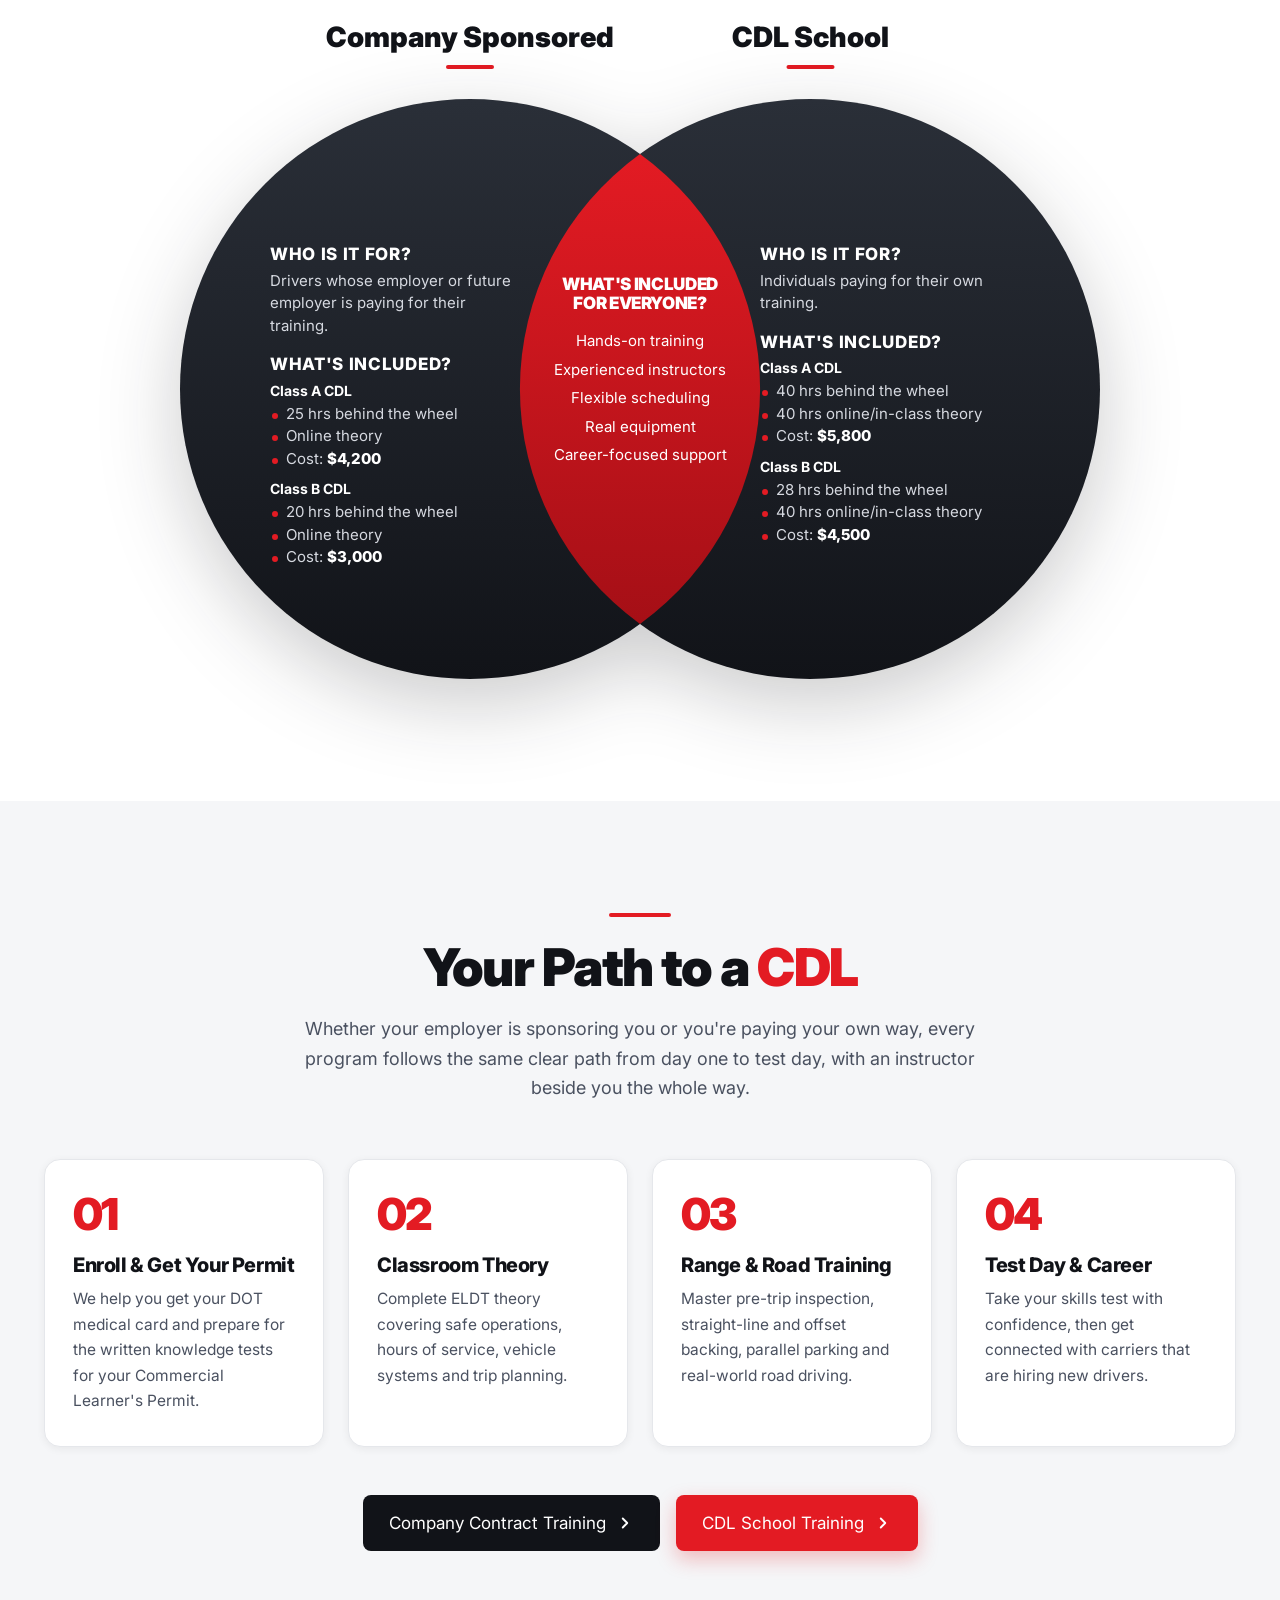
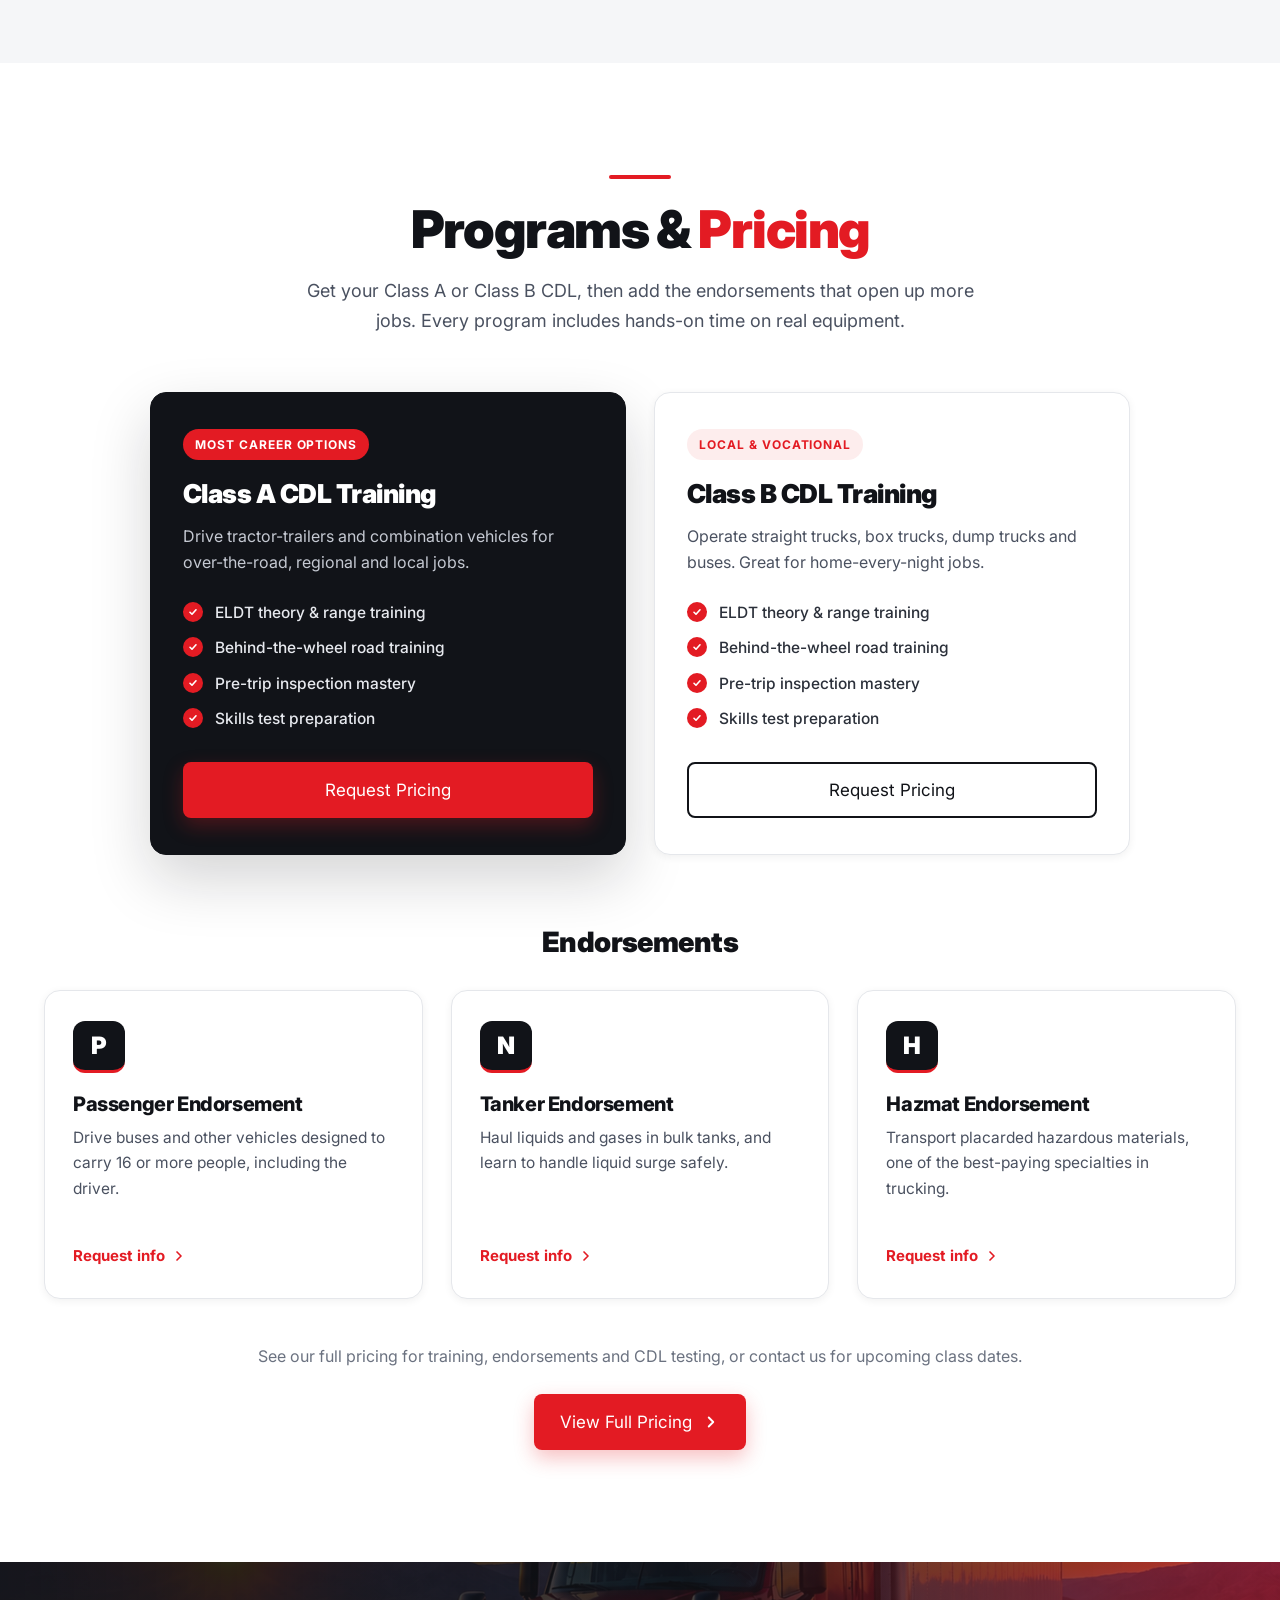
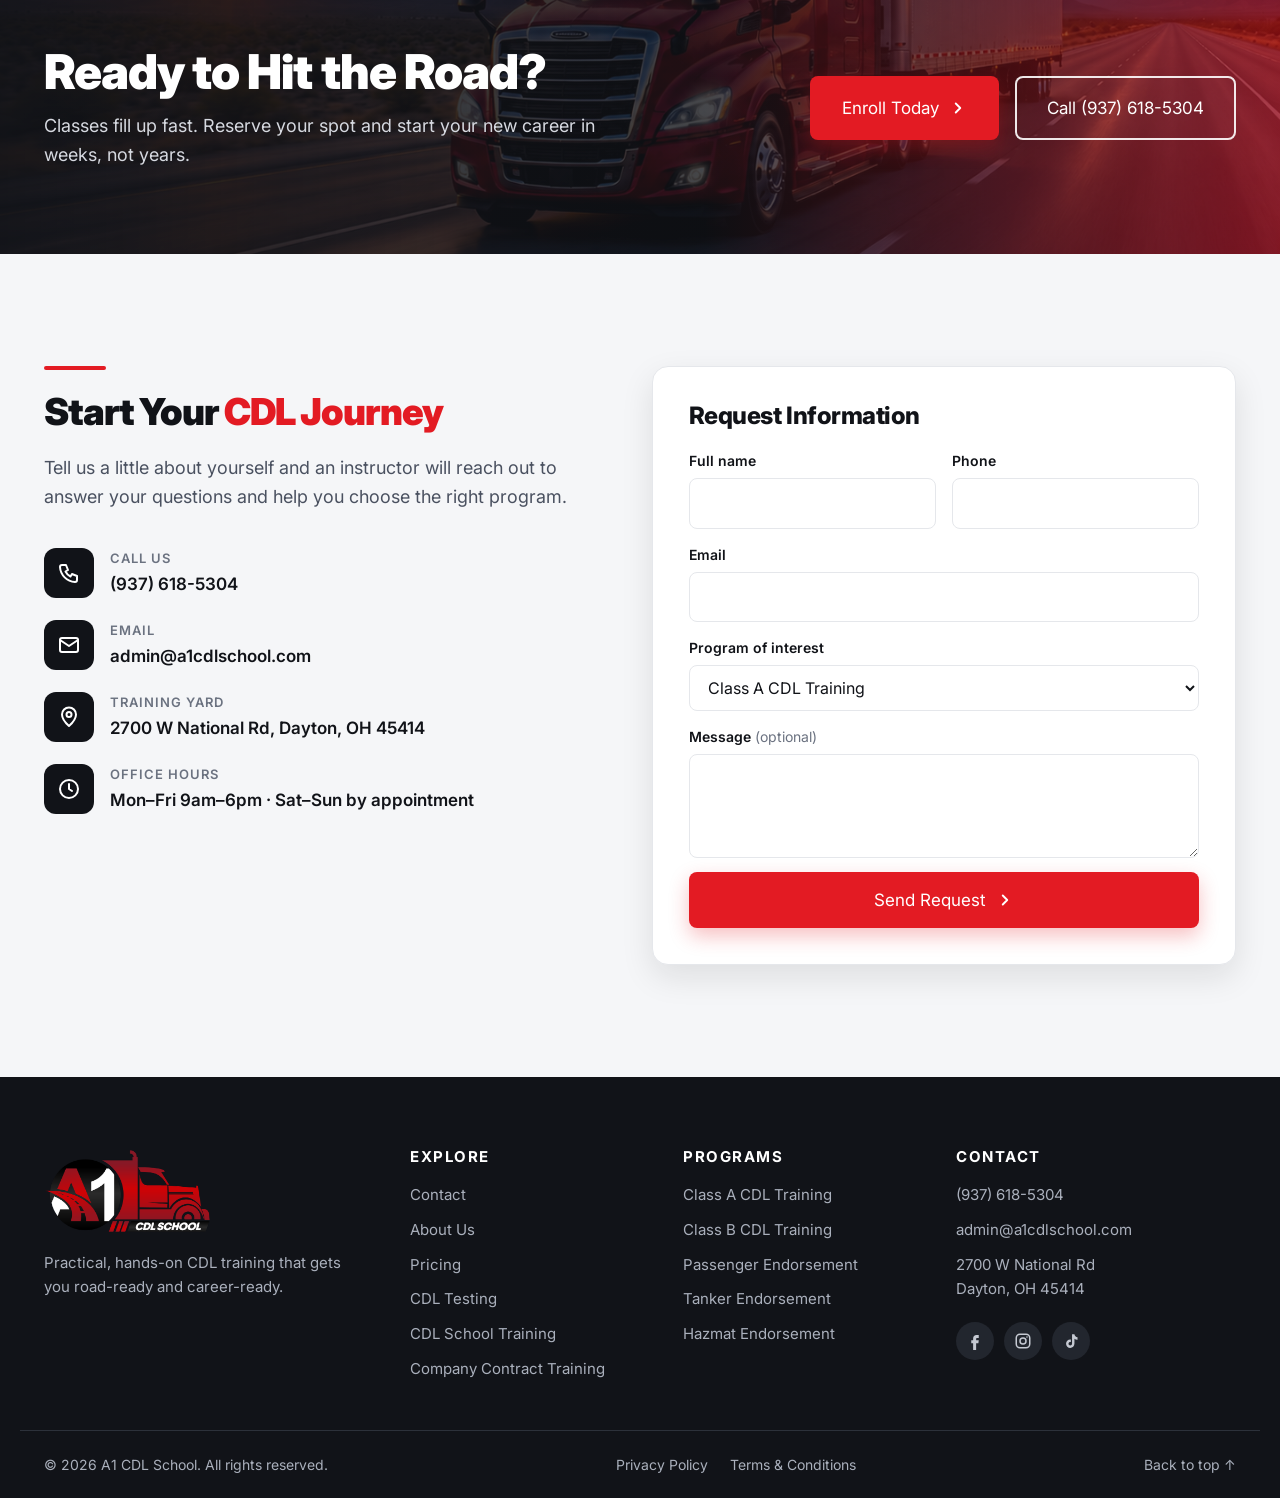
==== commit 8174087c: "Redesign Venn titles and set Class A to 40 behind-the-wheel hours Venn diagram (home, company contra" ====
--- a/index.html
+++ b/index.html
@@ -289,6 +289,7 @@
         </div>
 
         <div class="venn reveal">
+          <div class="venn-labels" aria-hidden="true"><span>Company Sponsored</span><span>CDL School</span></div>
           <svg class="venn-shapes" viewBox="0 0 1000 600" aria-hidden="true">
             <defs>
               <linearGradient id="venn-dark" x1="0" y1="0" x2="0" y2="1">
@@ -299,18 +300,10 @@
                 <stop offset="0" stop-color="#e31b23" />
                 <stop offset="1" stop-color="#a50f16" />
               </linearGradient>
-              <path id="venn-arc-left" d="M125 157 A250 250 0 0 1 416 65" />
-              <path id="venn-arc-right" d="M584 65 A250 250 0 0 1 875 157" />
             </defs>
             <circle cx="330" cy="300" r="290" fill="url(#venn-dark)" />
             <circle cx="670" cy="300" r="290" fill="url(#venn-dark)" />
             <path d="M500 65 A290 290 0 0 1 500 535 A290 290 0 0 1 500 65z" fill="url(#venn-red)" />
-            <text class="venn-arc-text">
-              <textPath href="#venn-arc-left" startOffset="50%" text-anchor="middle">Company Contract</textPath>
-            </text>
-            <text class="venn-arc-text">
-              <textPath href="#venn-arc-right" startOffset="50%" text-anchor="middle">CDL School</textPath>
-            </text>
           </svg>
           <svg class="venn-shapes-v" viewBox="0 0 600 960" aria-hidden="true">
             <defs>
@@ -323,25 +316,17 @@
                 <stop offset=".5" stop-color="#e31b23" />
                 <stop offset="1" stop-color="#a50f16" />
               </linearGradient>
-              <path id="venn-arc-top" d="M95 157 A250 250 0 0 1 505 157" />
-              <path id="venn-arc-bottom" d="M85 830 A262 262 0 0 0 515 830" />
             </defs>
             <circle cx="300" cy="300" r="290" fill="url(#venn-dark-v)" />
             <circle cx="300" cy="680" r="290" fill="url(#venn-dark-v)" />
             <path d="M81 490 A290 290 0 0 0 519 490 A290 290 0 0 0 81 490z" fill="url(#venn-red-v)" />
-            <text class="venn-arc-text">
-              <textPath href="#venn-arc-top" startOffset="50%" text-anchor="middle">Company Contract</textPath>
-            </text>
-            <text class="venn-arc-text">
-              <textPath href="#venn-arc-bottom" startOffset="50%" text-anchor="middle">CDL School</textPath>
-            </text>
           </svg>
 
           <div class="venn-part venn-left">
-            <h3>Company Contract</h3>
+            <h3>Company Sponsored</h3>
             <h4>Who is it for?</h4>
             <p>Drivers whose employer or future employer is paying for their training.</p>
-            <h4>What do you get?</h4>
+            <h4>What's included?</h4>
             <h5>Class A CDL</h5>
             <ul>
               <li>25 hrs behind the wheel</li>
@@ -357,7 +342,7 @@
           </div>
 
           <div class="venn-part venn-center">
-            <h3>What does everyone get?</h3>
+            <h3>What's included for everyone?</h3>
             <ul>
               <li>Hands-on training</li>
               <li>Experienced instructors</li>
@@ -371,10 +356,10 @@
             <h3>CDL School</h3>
             <h4>Who is it for?</h4>
             <p>Individuals paying for their own training.</p>
-            <h4>What do you get?</h4>
+            <h4>What's included?</h4>
             <h5>Class A CDL</h5>
             <ul>
-              <li>44 hrs behind the wheel</li>
+              <li>40 hrs behind the wheel</li>
               <li>40 hrs online/in-class theory</li>
               <li>Cost: <strong>$5,800</strong></li>
             </ul>
--- a/css/styles.css
+++ b/css/styles.css
@@ -520,7 +520,7 @@
   inset: 0 0 0 auto;
   width: 64%;
   z-index: -1;
-  background: url("../assets/truck-photo-2.jpg") center 60% / cover no-repeat;
+  background: url("../assets/truck-photo-3.png") center 60% / cover no-repeat;
   animation: heroFade 1.2s ease-out both;
 }
 
@@ -1041,7 +1041,7 @@
   z-index: -1;
   background:
     linear-gradient(90deg, rgba(17, 19, 24, .95) 0%, rgba(17, 19, 24, .78) 55%, rgba(165, 15, 22, .7) 100%),
-    url("../assets/truck-photo-2.jpg") center 70% / cover no-repeat;
+    url("../assets/truck-photo-3.png") center 70% / cover no-repeat;
 }
 
 .cta-inner {
@@ -1683,7 +1683,7 @@
   position: relative;
   max-width: 1000px;
   aspect-ratio: 1000 / 600;
-  margin: 0 auto;
+  margin: 84px auto 0;
   color: #d6d9e0;
   font-size: 15px;
   line-height: 1.5;
@@ -1700,13 +1700,6 @@
 
 .venn-shapes-v {
   display: none;
-}
-
-.venn-arc-text {
-  fill: #fff;
-  font-size: 30px;
-  font-weight: 800;
-  letter-spacing: .02em;
 }
 
 .venn-part {
@@ -1773,15 +1766,47 @@
   color: #9aa1ad;
 }
 
+/* Circle titles, outside the circles (the h3s inside stay for screen readers) */
+.venn-labels span {
+  position: absolute;
+  bottom: calc(100% + 20px);
+  display: flex;
+  flex-direction: column;
+  align-items: center;
+  transform: translateX(-50%);
+  color: var(--heading);
+  font-size: 28px;
+  font-weight: 900;
+  line-height: 1.1;
+  white-space: nowrap;
+}
+
+.venn-labels span::after {
+  content: "";
+  width: 48px;
+  height: 4px;
+  margin-top: 12px;
+  border-radius: 2px;
+  background: var(--red);
+}
+
+.venn-labels span:first-child {
+  left: 33%;
+}
+
+.venn-labels span:last-child {
+  left: 67%;
+}
+
 .venn-left {
   left: 13%;
-  top: 30%;
+  top: 26%;
   width: 25%;
 }
 
 .venn-right {
   left: 62%;
-  top: 30%;
+  top: 26%;
   width: 26%;
 }
 
@@ -1801,7 +1826,7 @@
   clip: auto;
   white-space: normal;
   color: #fff;
-  font-size: 20px;
+  font-size: 17px;
   font-weight: 900;
   text-transform: uppercase;
   line-height: 1.15;
@@ -1876,6 +1901,7 @@
     container-type: inline-size;
     aspect-ratio: 600 / 960;
     max-width: 520px;
+    margin: 18cqw auto;
     text-align: center;
   }
 
@@ -1893,8 +1919,30 @@
     filter: drop-shadow(0 20px 32px rgba(17, 19, 24, .22));
   }
 
-  .venn-shapes-v .venn-arc-text {
-    font-size: 36px;
+  .venn-labels span {
+    bottom: calc(100% + 4cqw);
+    font-size: 6.4cqw;
+  }
+
+  .venn-labels span:first-child,
+  .venn-labels span:last-child {
+    left: 50%;
+  }
+
+  .venn-labels span::after {
+    width: 9cqw;
+    height: .8cqw;
+    margin-top: 2cqw;
+  }
+
+  .venn-labels span:last-child {
+    top: calc(100% + 4cqw);
+    bottom: auto;
+    flex-direction: column-reverse;
+  }
+
+  .venn-labels span:last-child::after {
+    margin: 0 0 2cqw;
   }
 
   .venn-part {
@@ -1938,7 +1986,7 @@
 
   .venn-left {
     left: 14%;
-    top: 12.5%;
+    top: 12%;
     width: 72%;
   }
 
@@ -1971,9 +2019,9 @@
   }
 
   .venn-right {
-    left: 14%;
+    left: 19%;
     top: 62.3%;
-    width: 72%;
+    width: 62%;
   }
 
   :root {
@@ -2052,8 +2100,15 @@
     border-radius: 0;
     box-shadow: none;
     opacity: 1;
-    visibility: visible;
     transform: none;
+  }
+
+  /* Follow the menu's visibility (not "visible"), so the closed menu's links can't catch
+     taps on the page. Also overrides the desktop hover/focus rule, which sticks on touch. */
+  .main-nav .sub-nav,
+  .has-sub:hover .sub-nav,
+  .has-sub:focus-within .sub-nav {
+    visibility: inherit;
   }
 
   .main-nav .sub-nav::before {
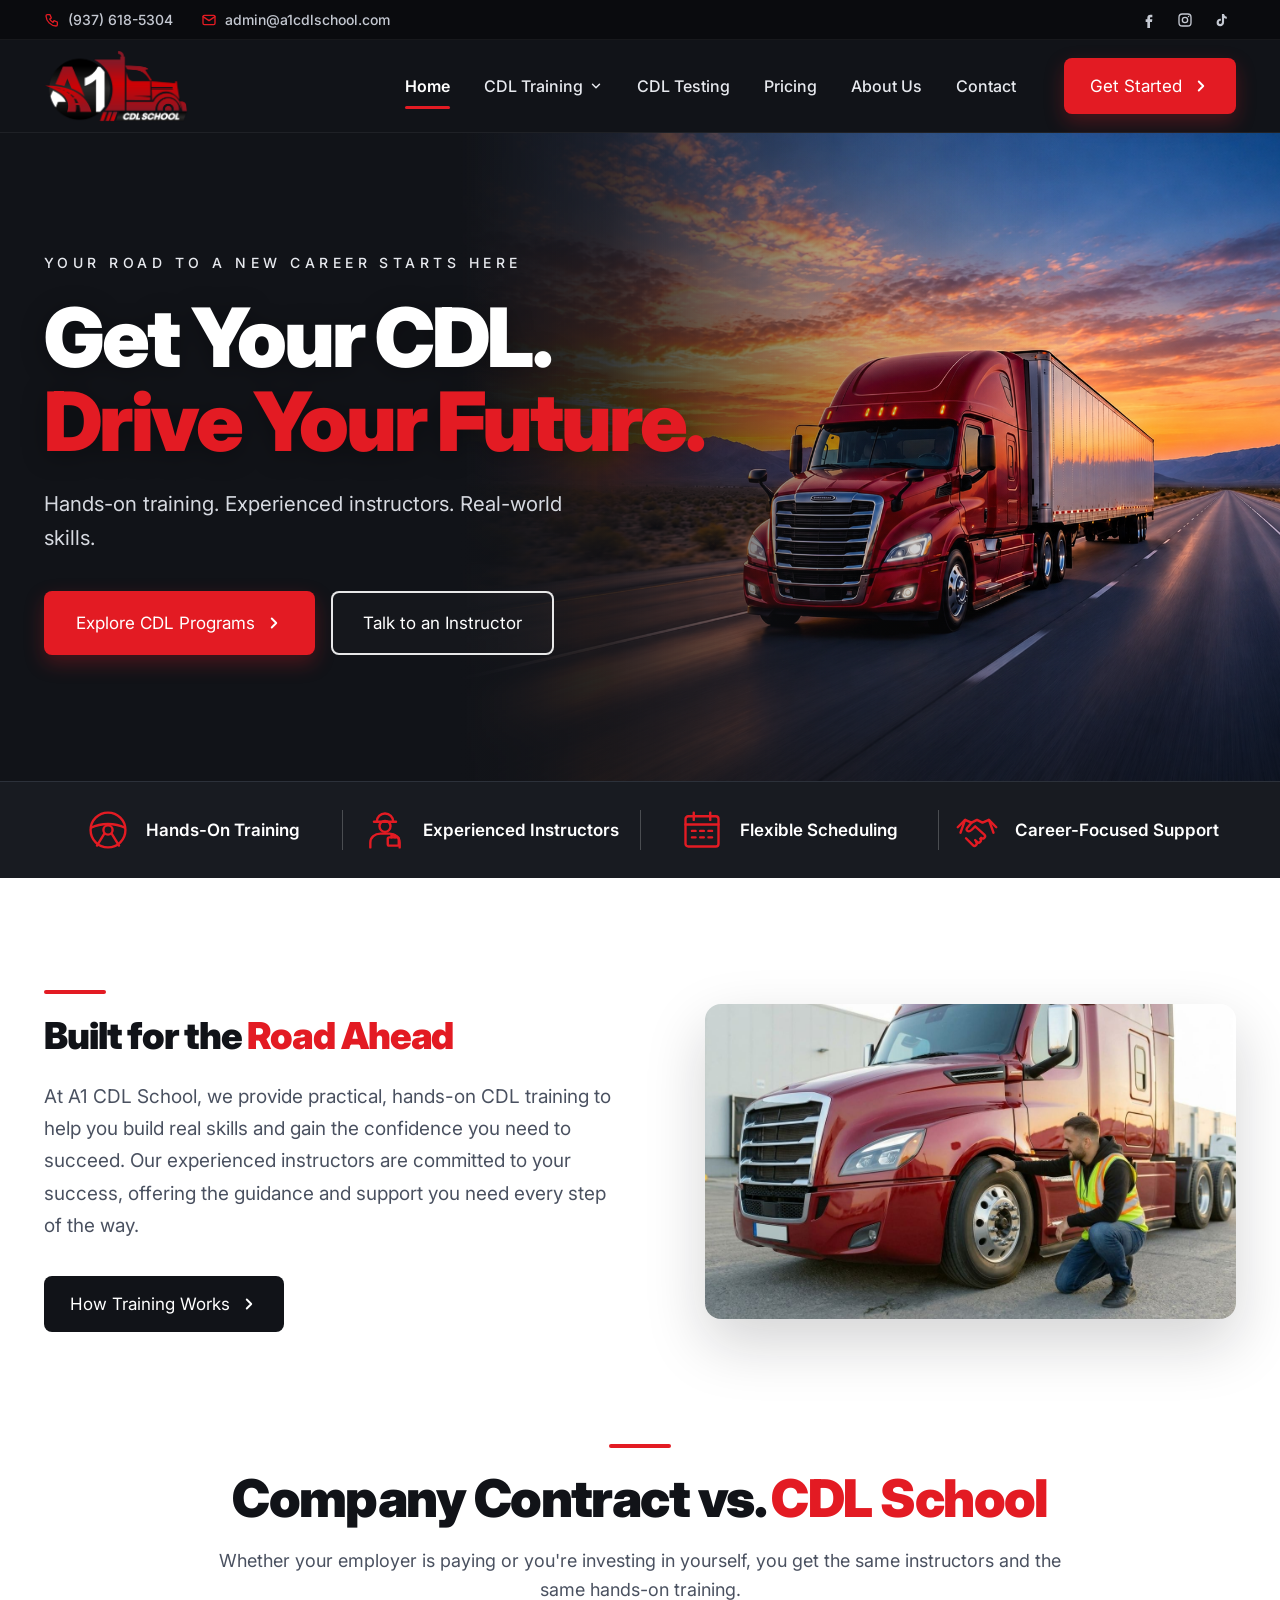
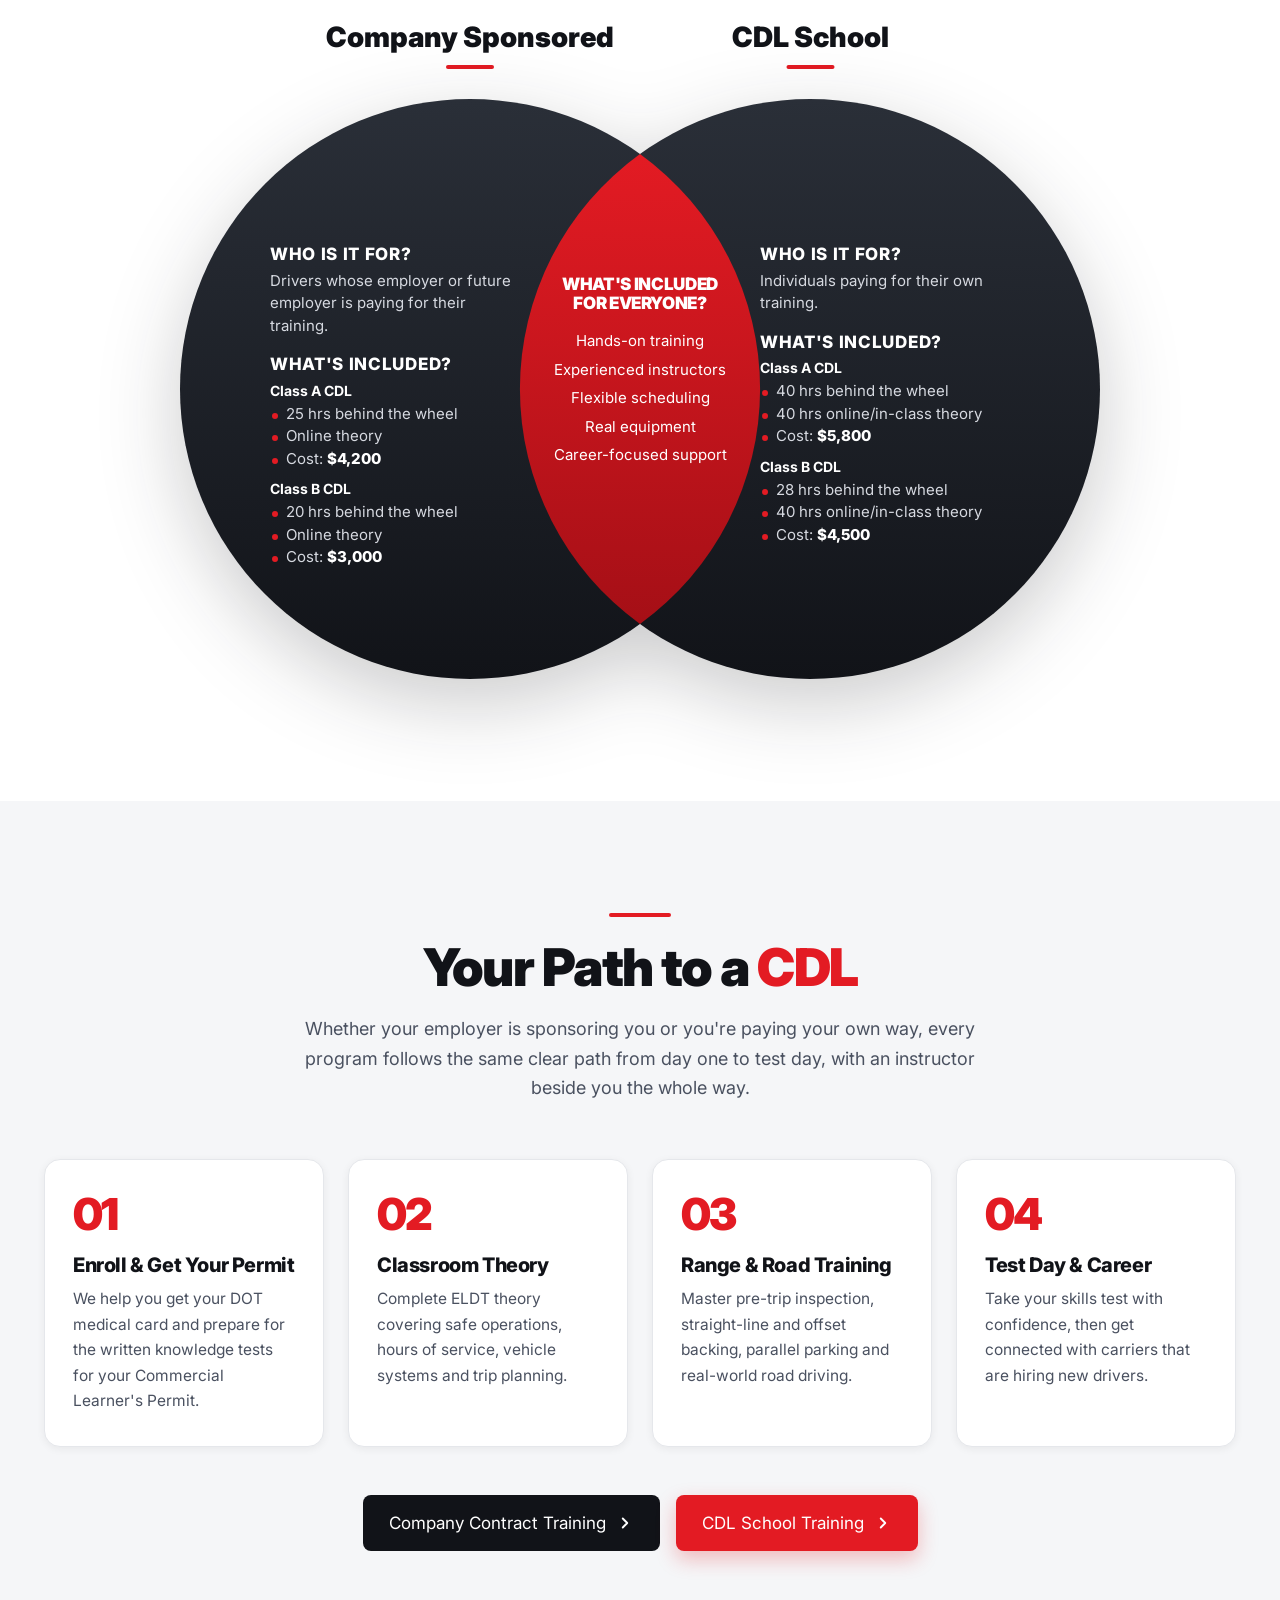
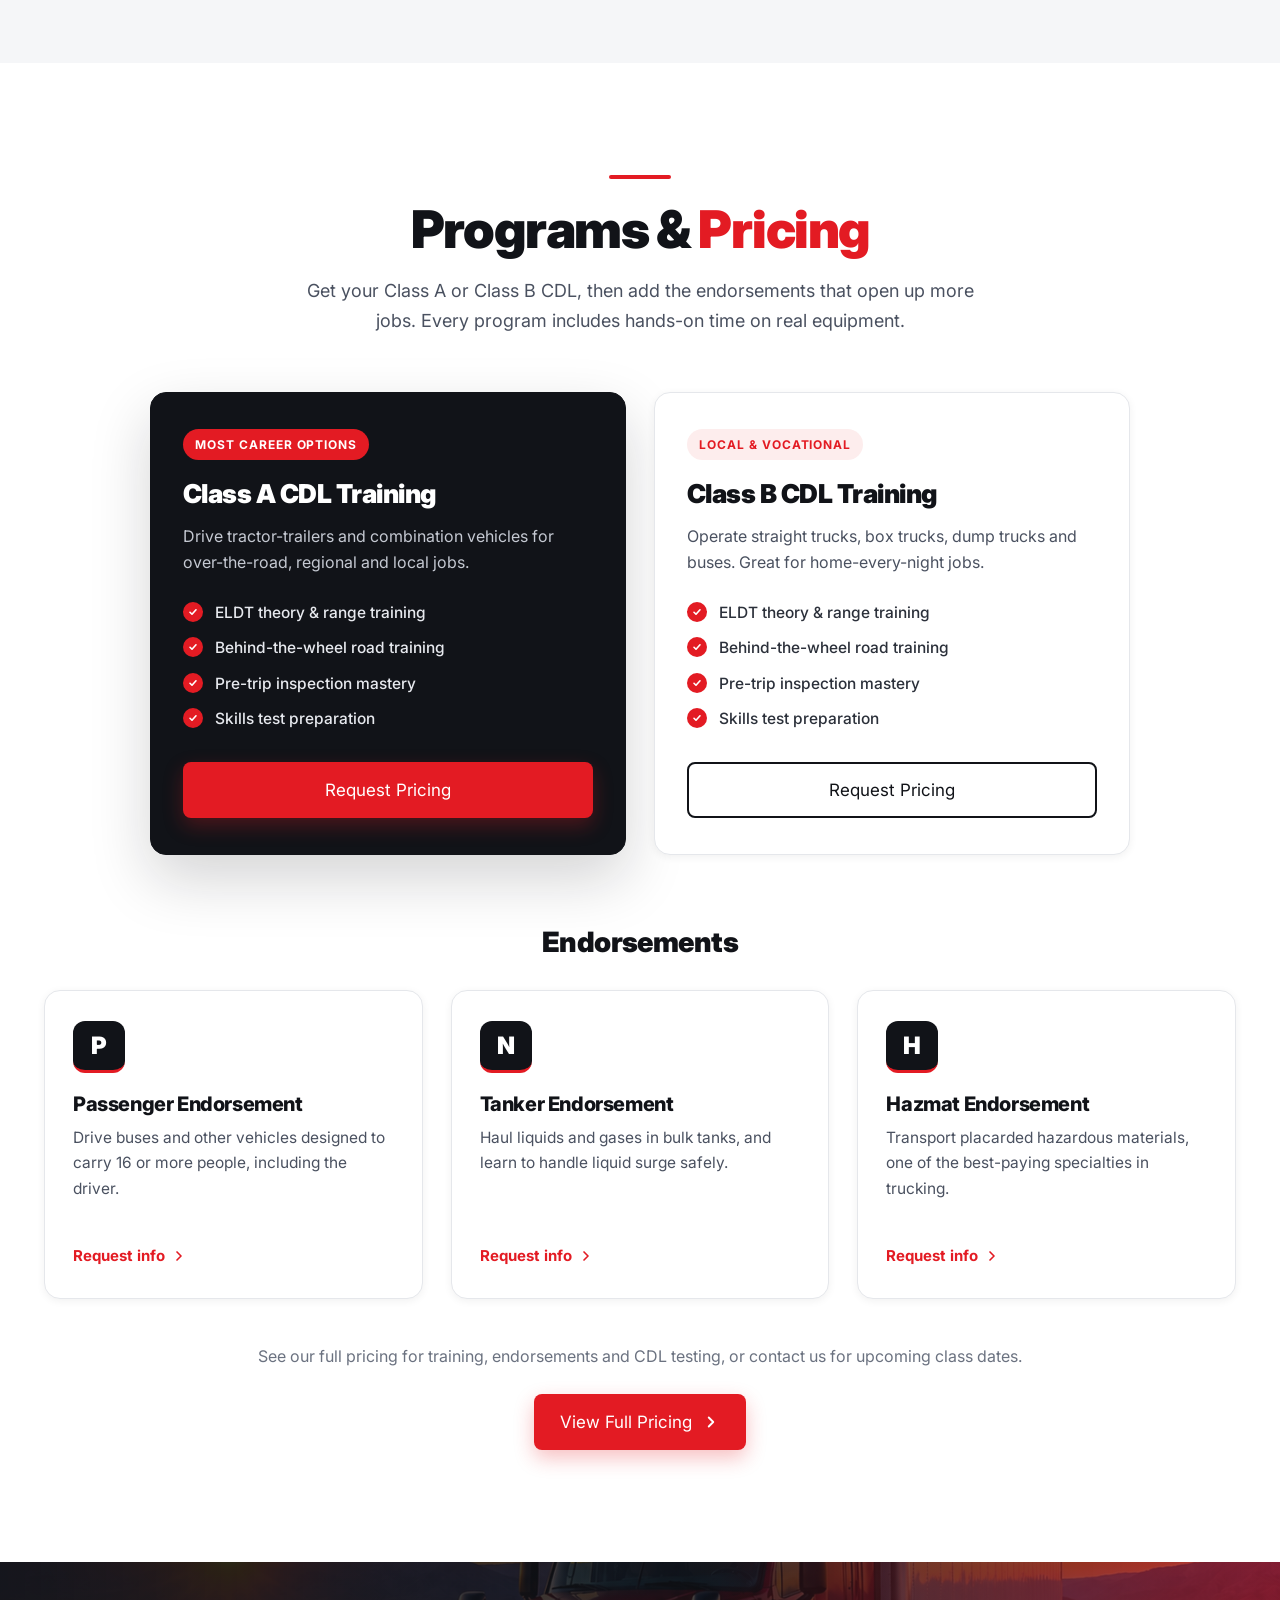
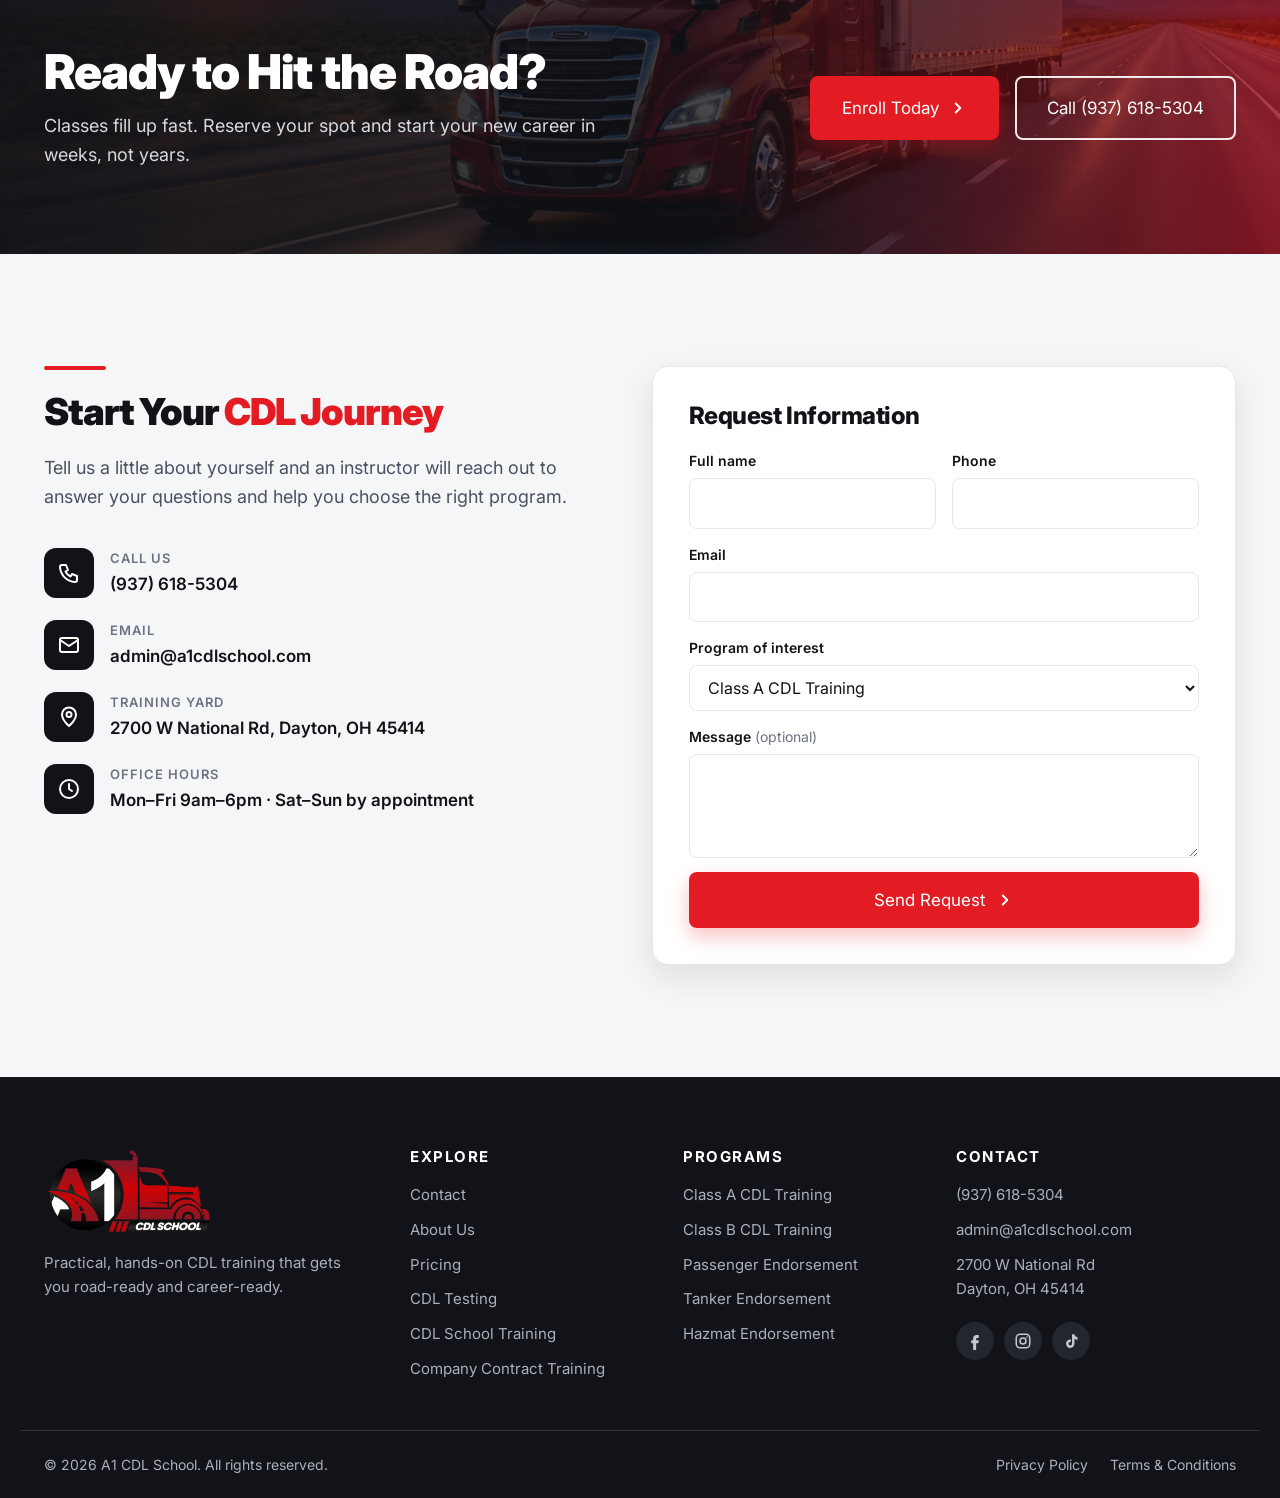
==== commit ce4ef56e: "Remove footer back-to-top link and #home from Home links Co-Authored-By: Claude Opus 5.5 <noreply@an" ====
--- a/index.html
+++ b/index.html
@@ -666,7 +666,6 @@
         <li><a href="privacy.html">Privacy Policy</a></li>
         <li><a href="terms.html">Terms &amp; Conditions</a></li>
       </ul>
-      <a href="#top" class="to-top">Back to top ↑</a>
     </div>
   </footer>
 
--- a/css/styles.css
+++ b/css/styles.css
@@ -1288,10 +1288,6 @@
   font-size: 14px;
 }
 
-.to-top:hover {
-  color: var(--red) !important;
-}
-
 /* ---------- Legal pages ---------- */
 .page-hero {
   background: var(--ink);
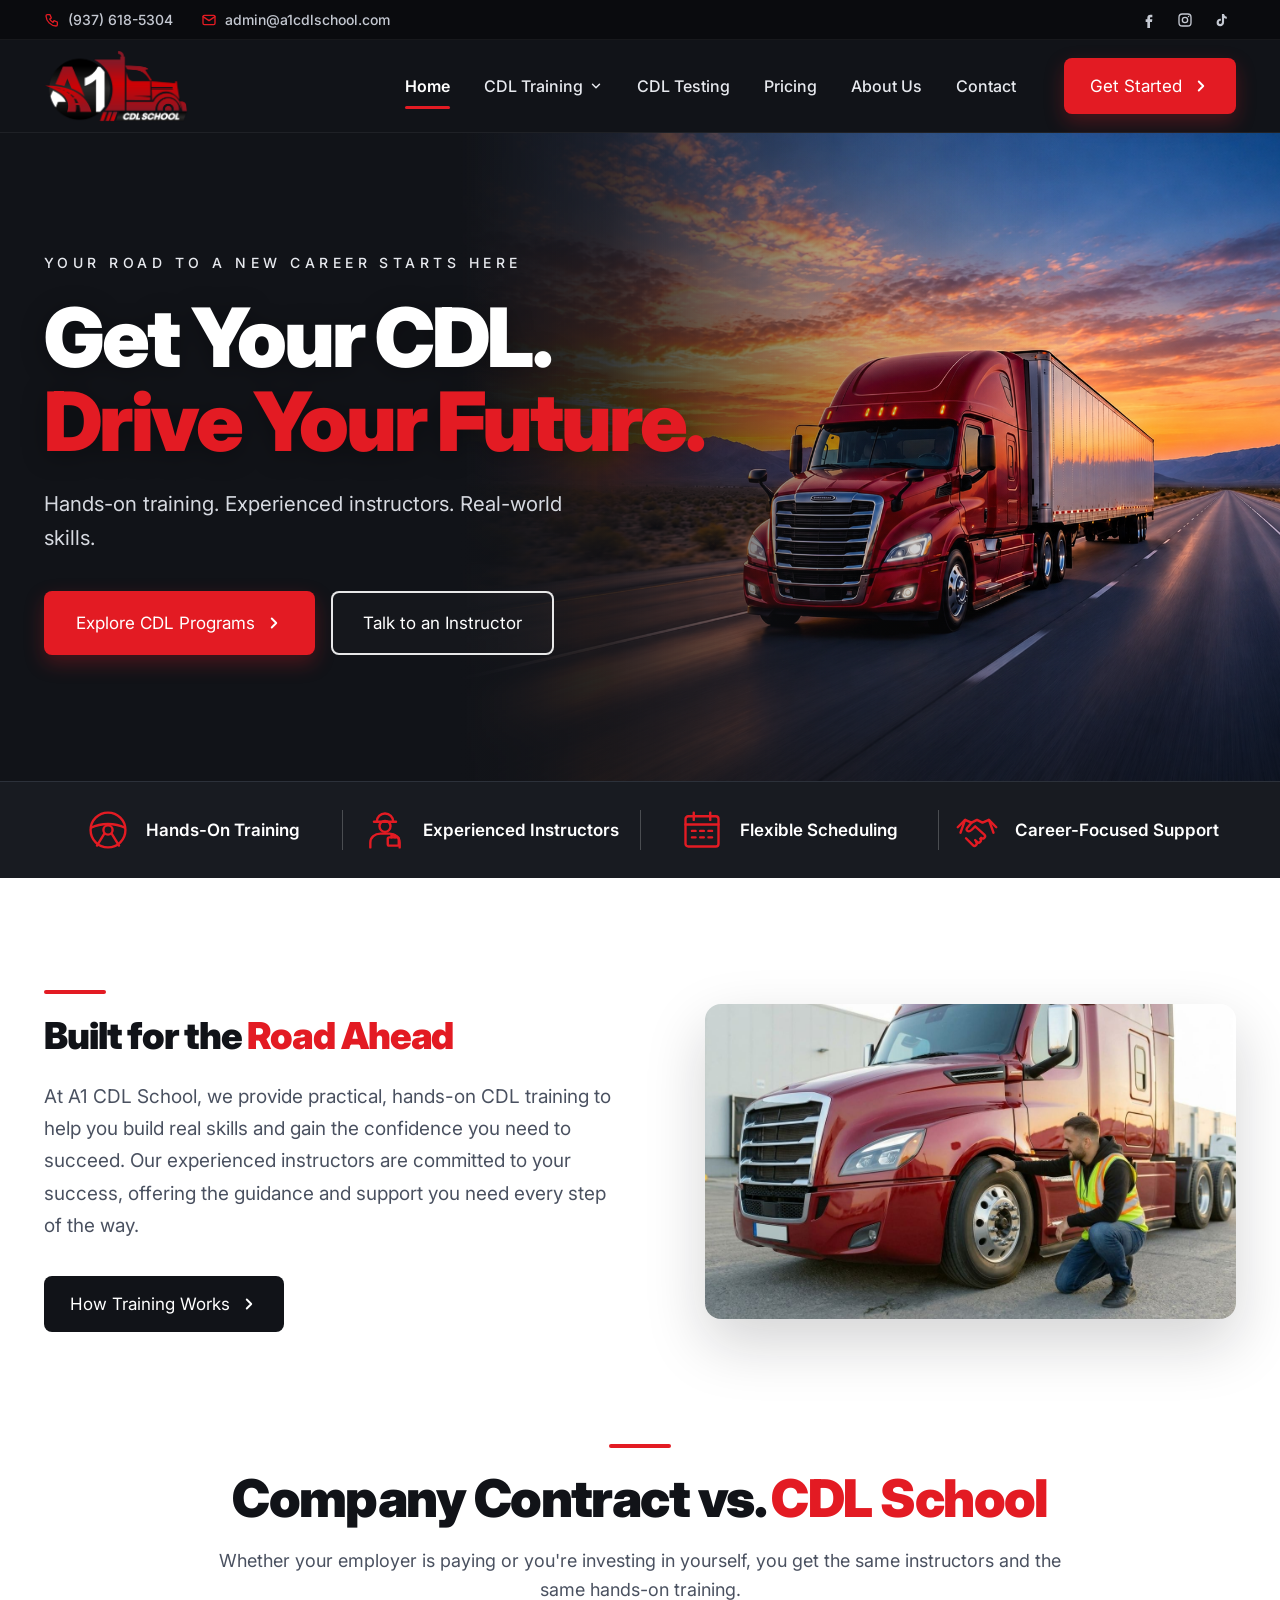
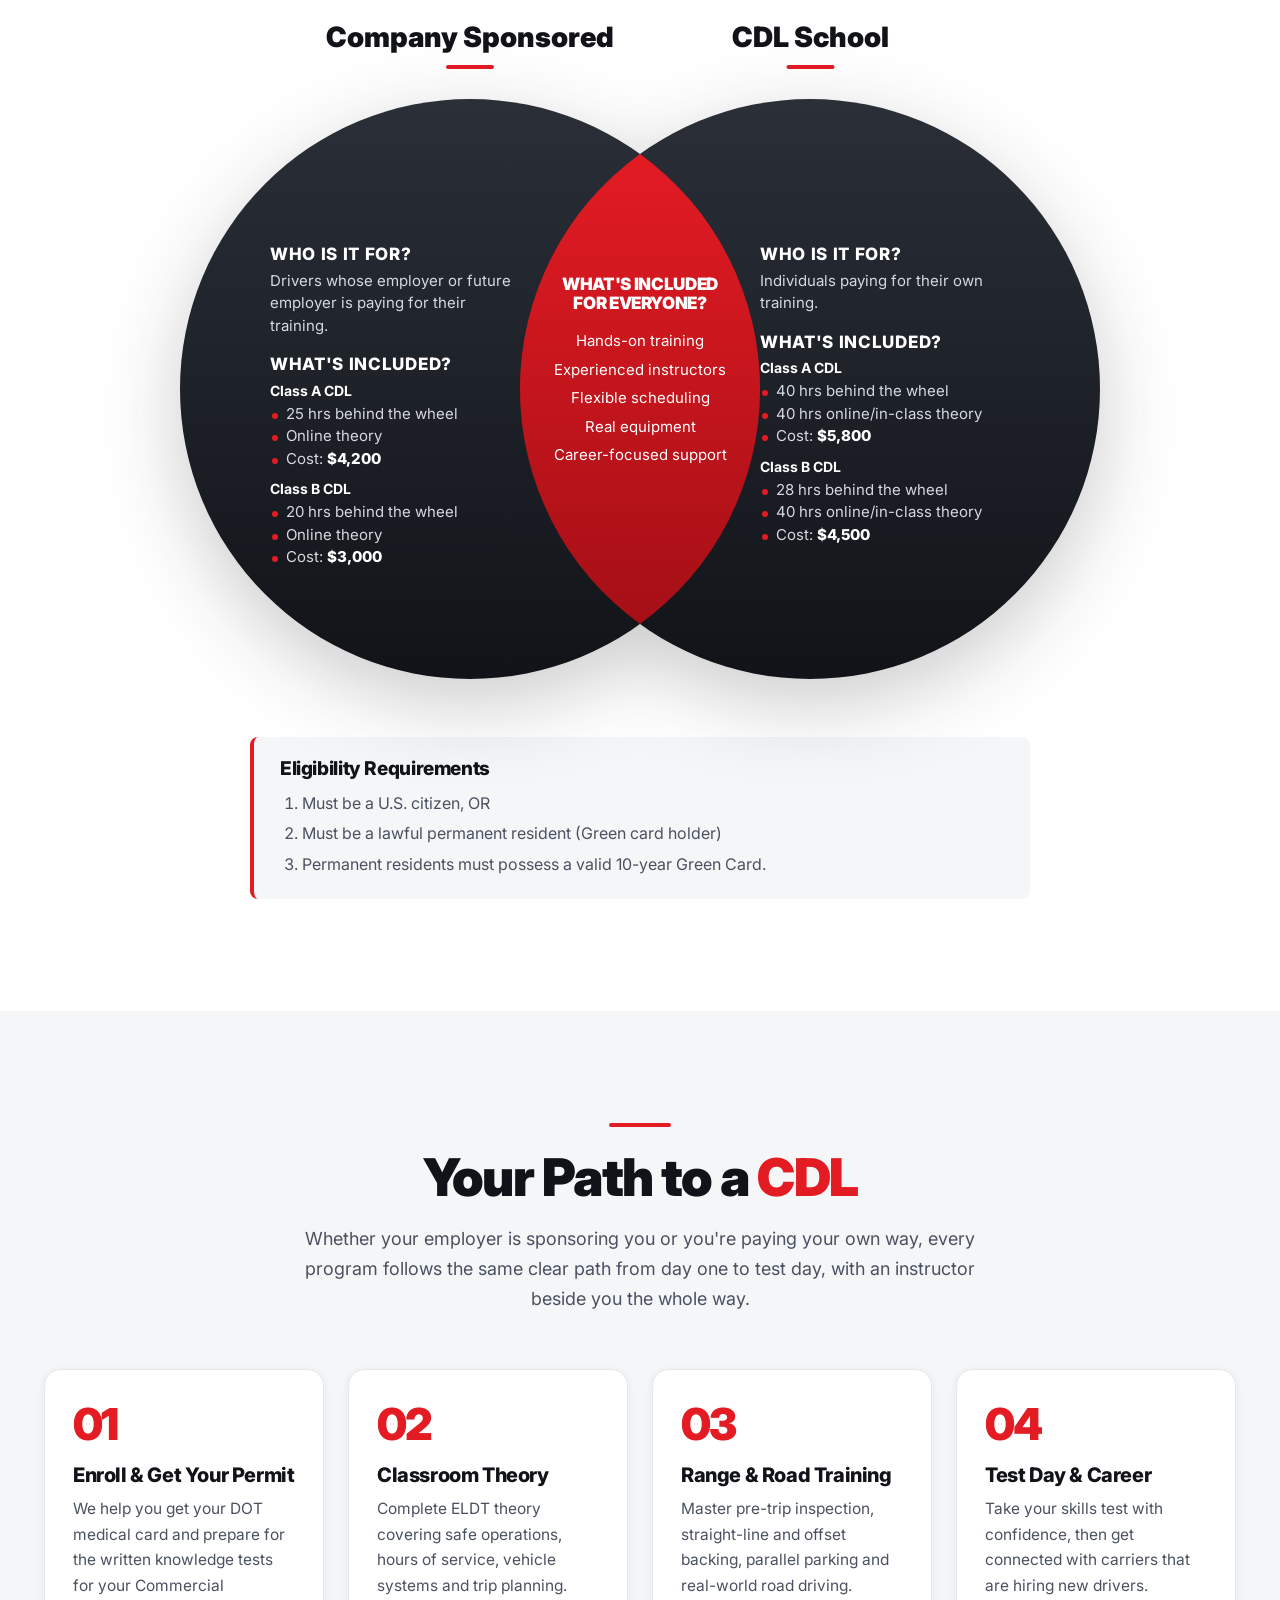
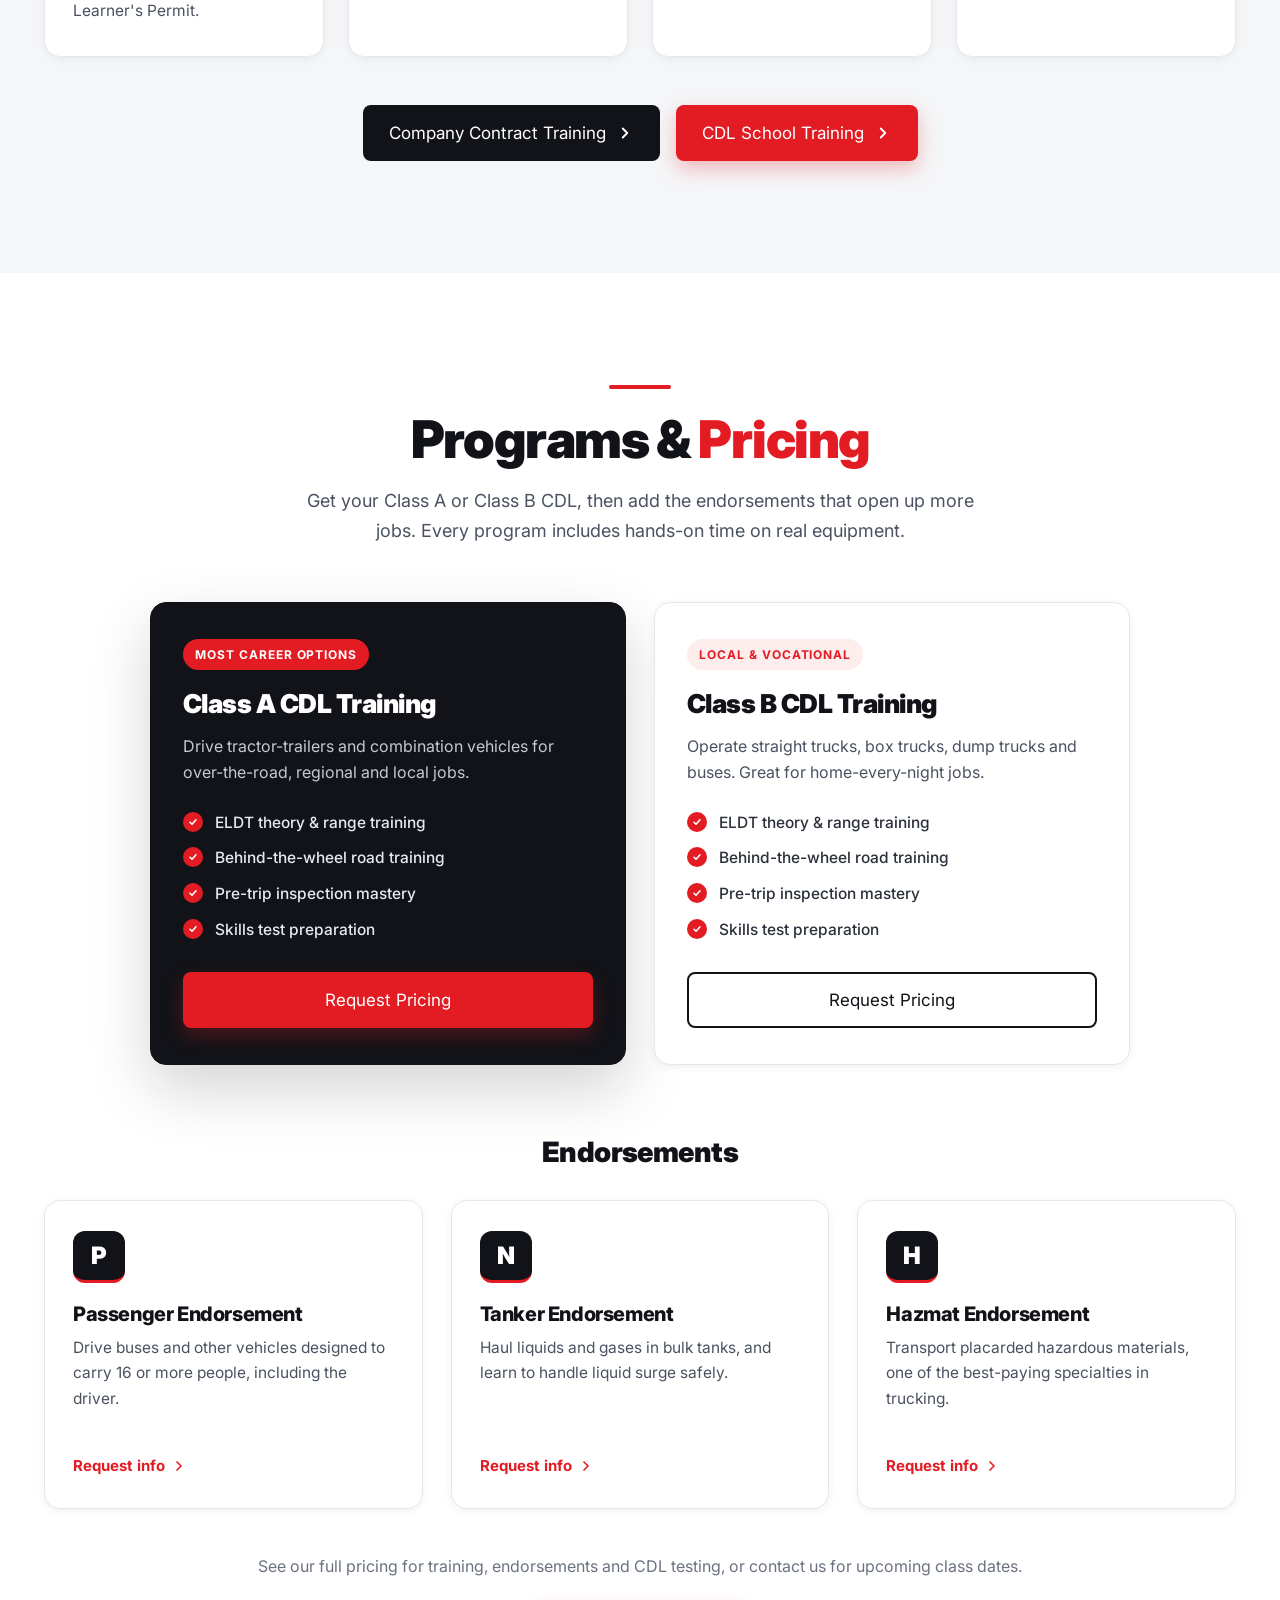
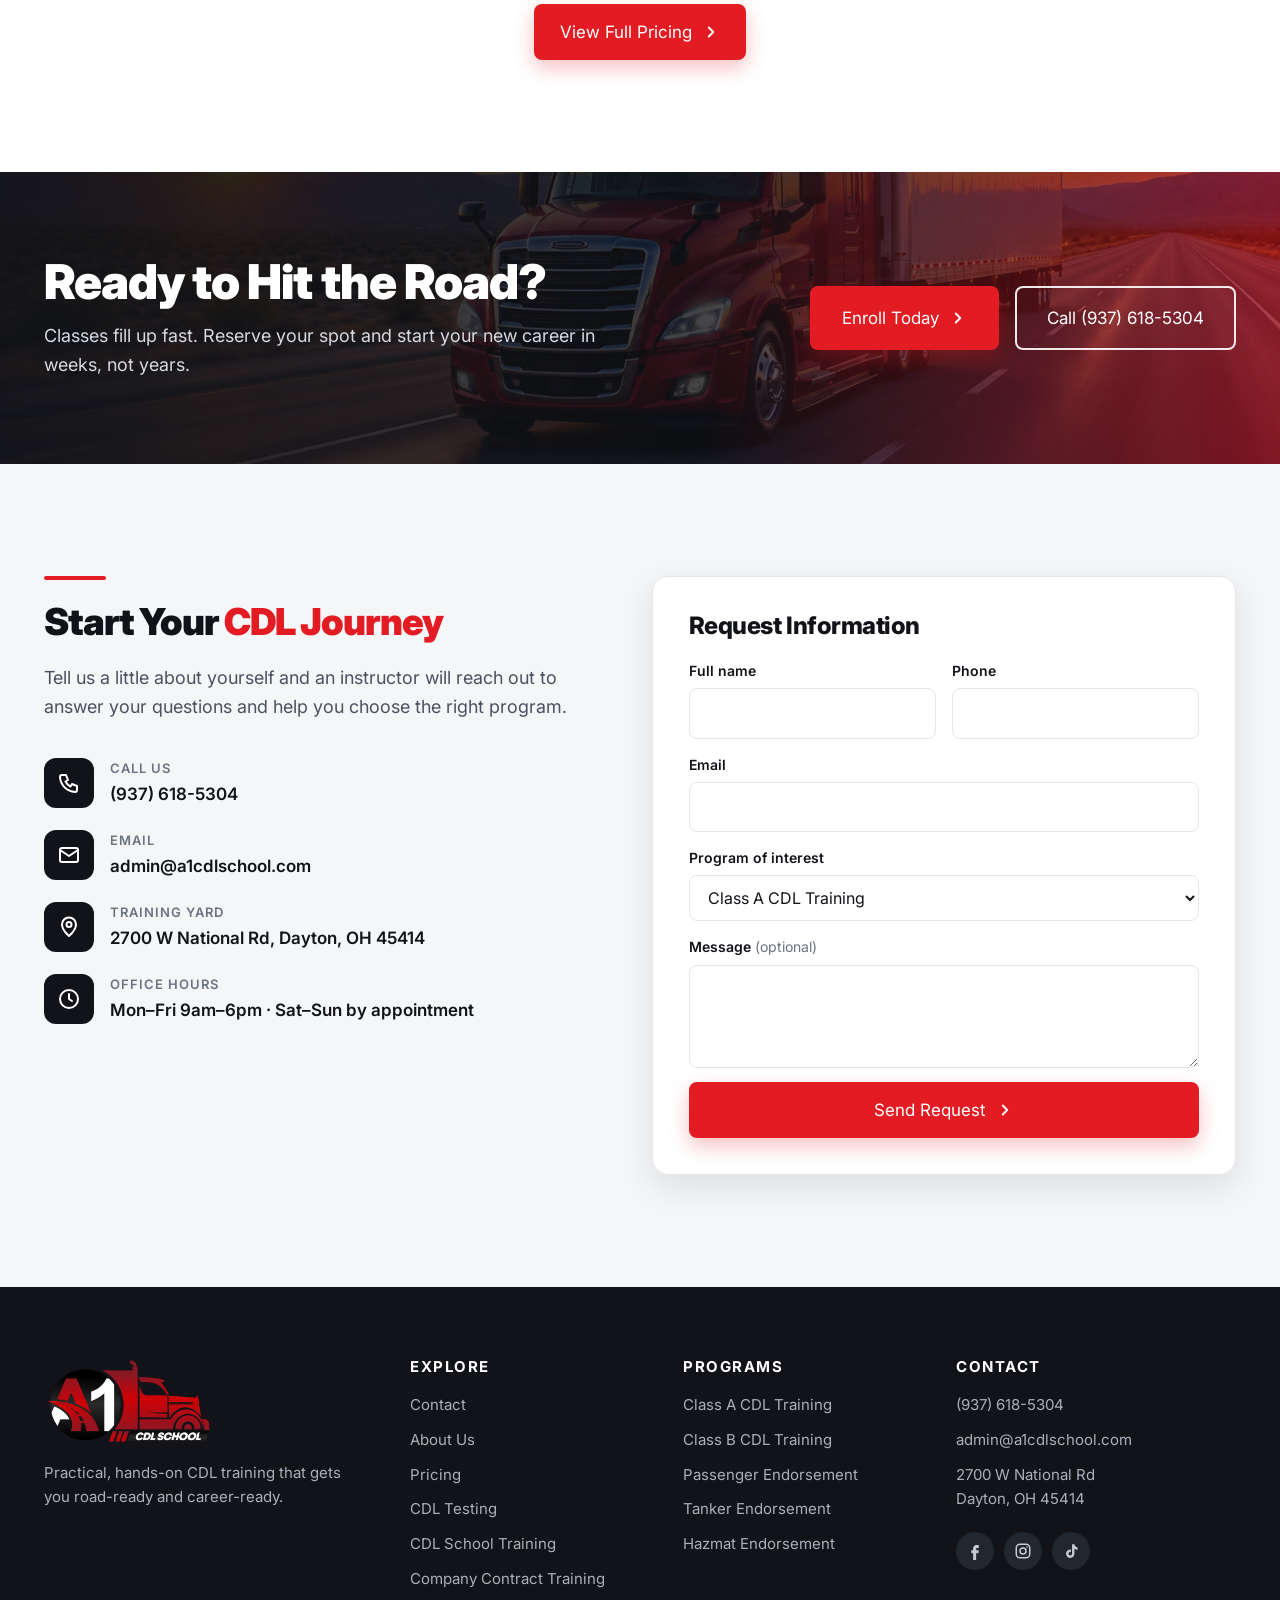
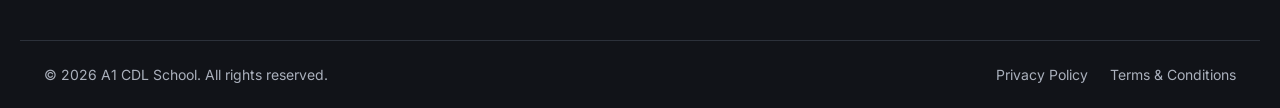
==== commit 08e0a861: "Add CDL test appointment form and update testing prices Add a Request an Appointment form to the CDL" ====
--- a/index.html
+++ b/index.html
@@ -371,6 +371,14 @@
             </ul>
           </div>
         </div>
+        <div class="eligibility reveal">
+          <h3>Eligibility Requirements</h3>
+          <ol>
+            <li>Must be a U.S. citizen, OR</li>
+            <li>Must be a lawful permanent resident (Green card holder)</li>
+            <li>Permanent residents must possess a valid 10-year Green Card.</li>
+          </ol>
+        </div>
       </div>
     </section>
 
--- a/css/styles.css
+++ b/css/styles.css
@@ -1223,6 +1223,107 @@
   font-size: 15px;
 }
 
+.card-wide {
+  grid-column: 1 / -1;
+}
+
+.card-wide .btn {
+  align-self: flex-start;
+}
+
+.schedule-grid .cost-list small {
+  display: block;
+  margin-top: 2px;
+  color: var(--muted);
+  font-size: 14px;
+}
+
+/* Same two columns as .form-row, so the button lines up with the right column */
+.schedule-submit {
+  display: grid;
+  grid-template-columns: 1fr 1fr;
+  gap: 16px;
+  align-items: center;
+  margin-top: 6px;
+}
+
+.schedule-total {
+  color: var(--muted);
+  font-size: 14px;
+  font-weight: 600;
+  line-height: 1.2;
+}
+
+.schedule-total strong {
+  display: block;
+  color: var(--red);
+  font-size: 24px;
+  font-weight: 900;
+}
+
+.schedule-submit .btn {
+  width: 100%;
+  padding-inline: 18px;
+  white-space: nowrap;
+}
+
+/* One-column form on phones: keep the total beside the button, which needs more room */
+@media (max-width: 640px) {
+  .schedule-submit {
+    grid-template-columns: auto 1fr;
+  }
+}
+
+/* Very narrow phones: no room for the total and button side by side */
+@media (max-width: 380px) {
+  .schedule-submit {
+    grid-template-columns: 1fr;
+  }
+}
+
+.schedule-grid .field textarea {
+  height: 50px;
+  min-height: 50px;
+}
+
+.schedule-grid .contact-info h3 {
+  font-size: 24px;
+  font-weight: 800;
+}
+
+/* Date boxes and dropdowns render at different heights by default */
+.schedule-grid .field input,
+.schedule-grid .field select {
+  height: 50px;
+}
+
+/* ---------- Eligibility box ---------- */
+.eligibility {
+  max-width: 780px;
+  margin: 48px auto 0;
+  padding: 22px 26px;
+  background: var(--bg-soft);
+  border-left: 4px solid var(--red);
+  border-radius: 8px;
+}
+
+.eligibility h3 {
+  margin-bottom: 10px;
+  font-size: 19px;
+  font-weight: 800;
+}
+
+.eligibility ol {
+  margin: 0;
+  padding-left: 22px;
+  list-style: decimal;
+  font-size: 16px;
+}
+
+.eligibility li + li {
+  margin-top: 4px;
+}
+
 /* ---------- Footer ---------- */
 .site-footer {
   background: var(--ink);
@@ -1492,10 +1593,6 @@
 
 .card-featured .cost-list dd {
   color: #fff;
-}
-
-.policy-list dd {
-  text-align: right;
 }
 
 .card .text-link {
